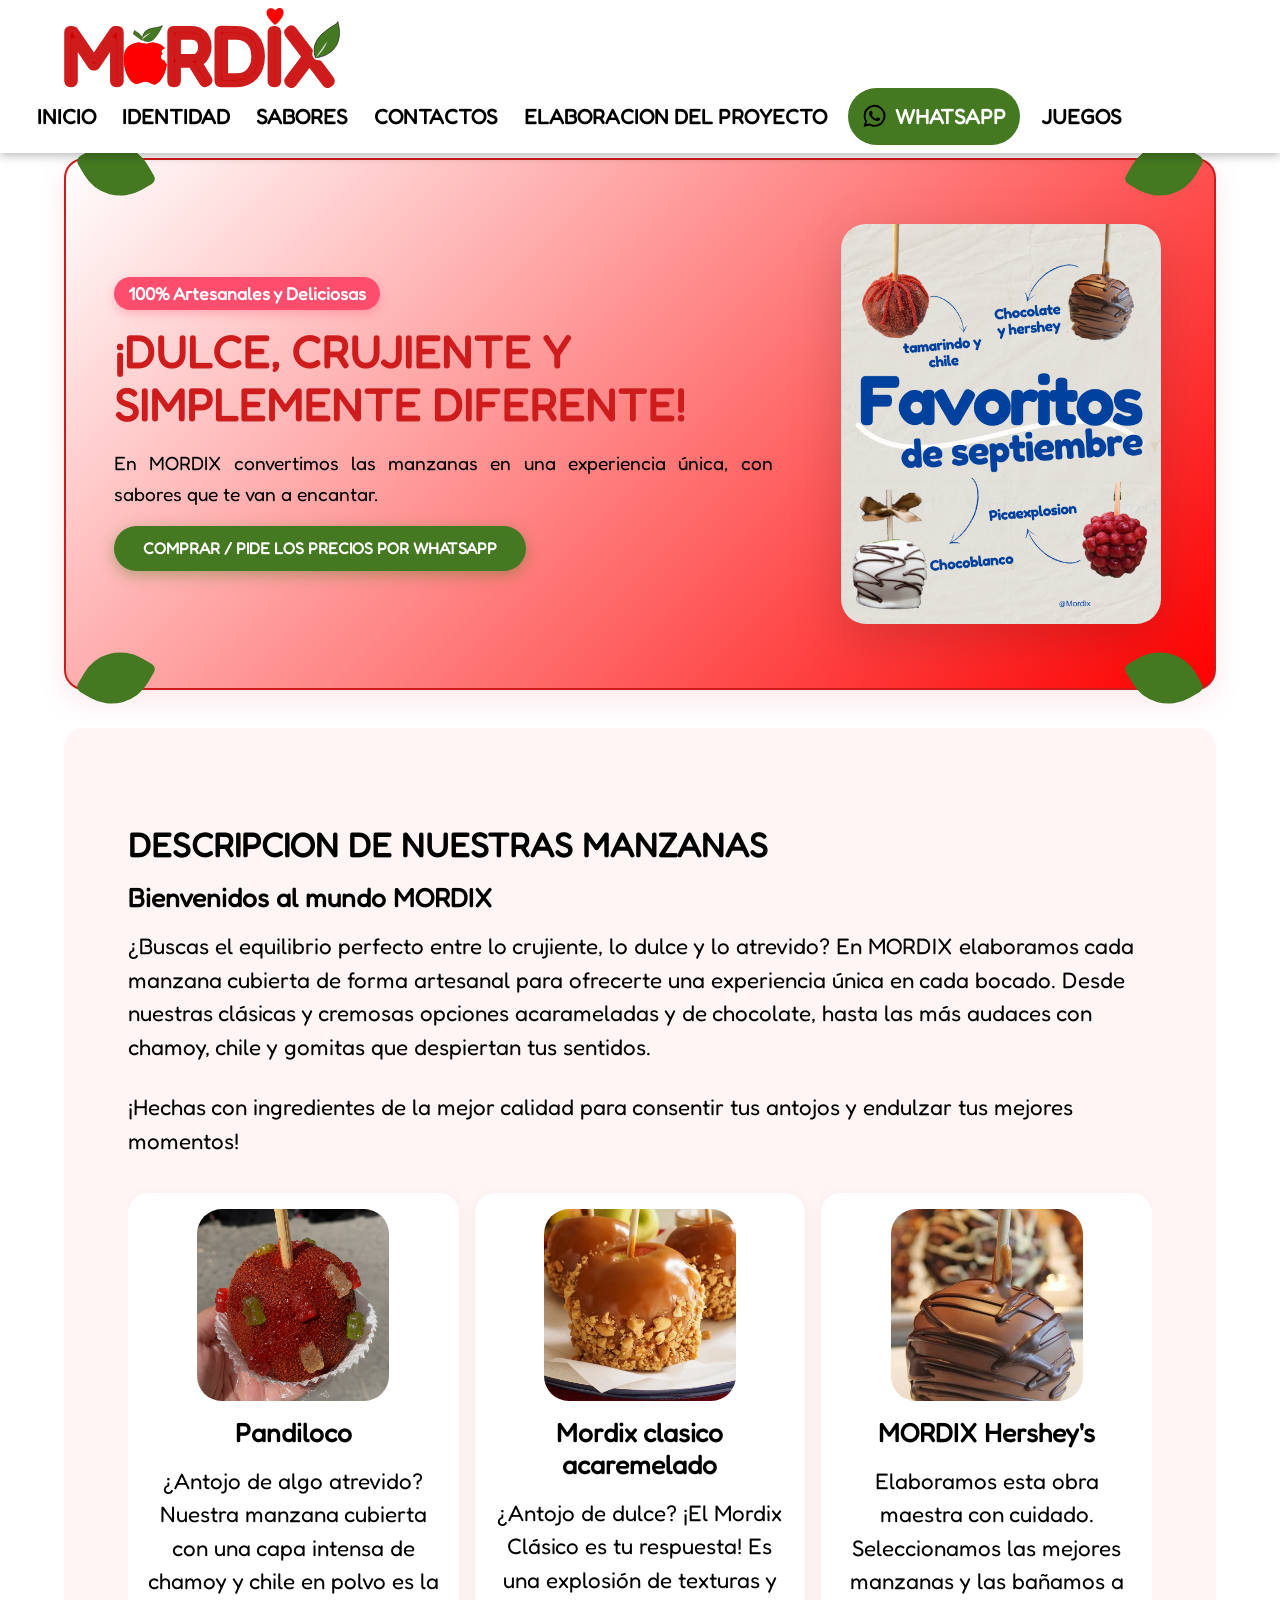
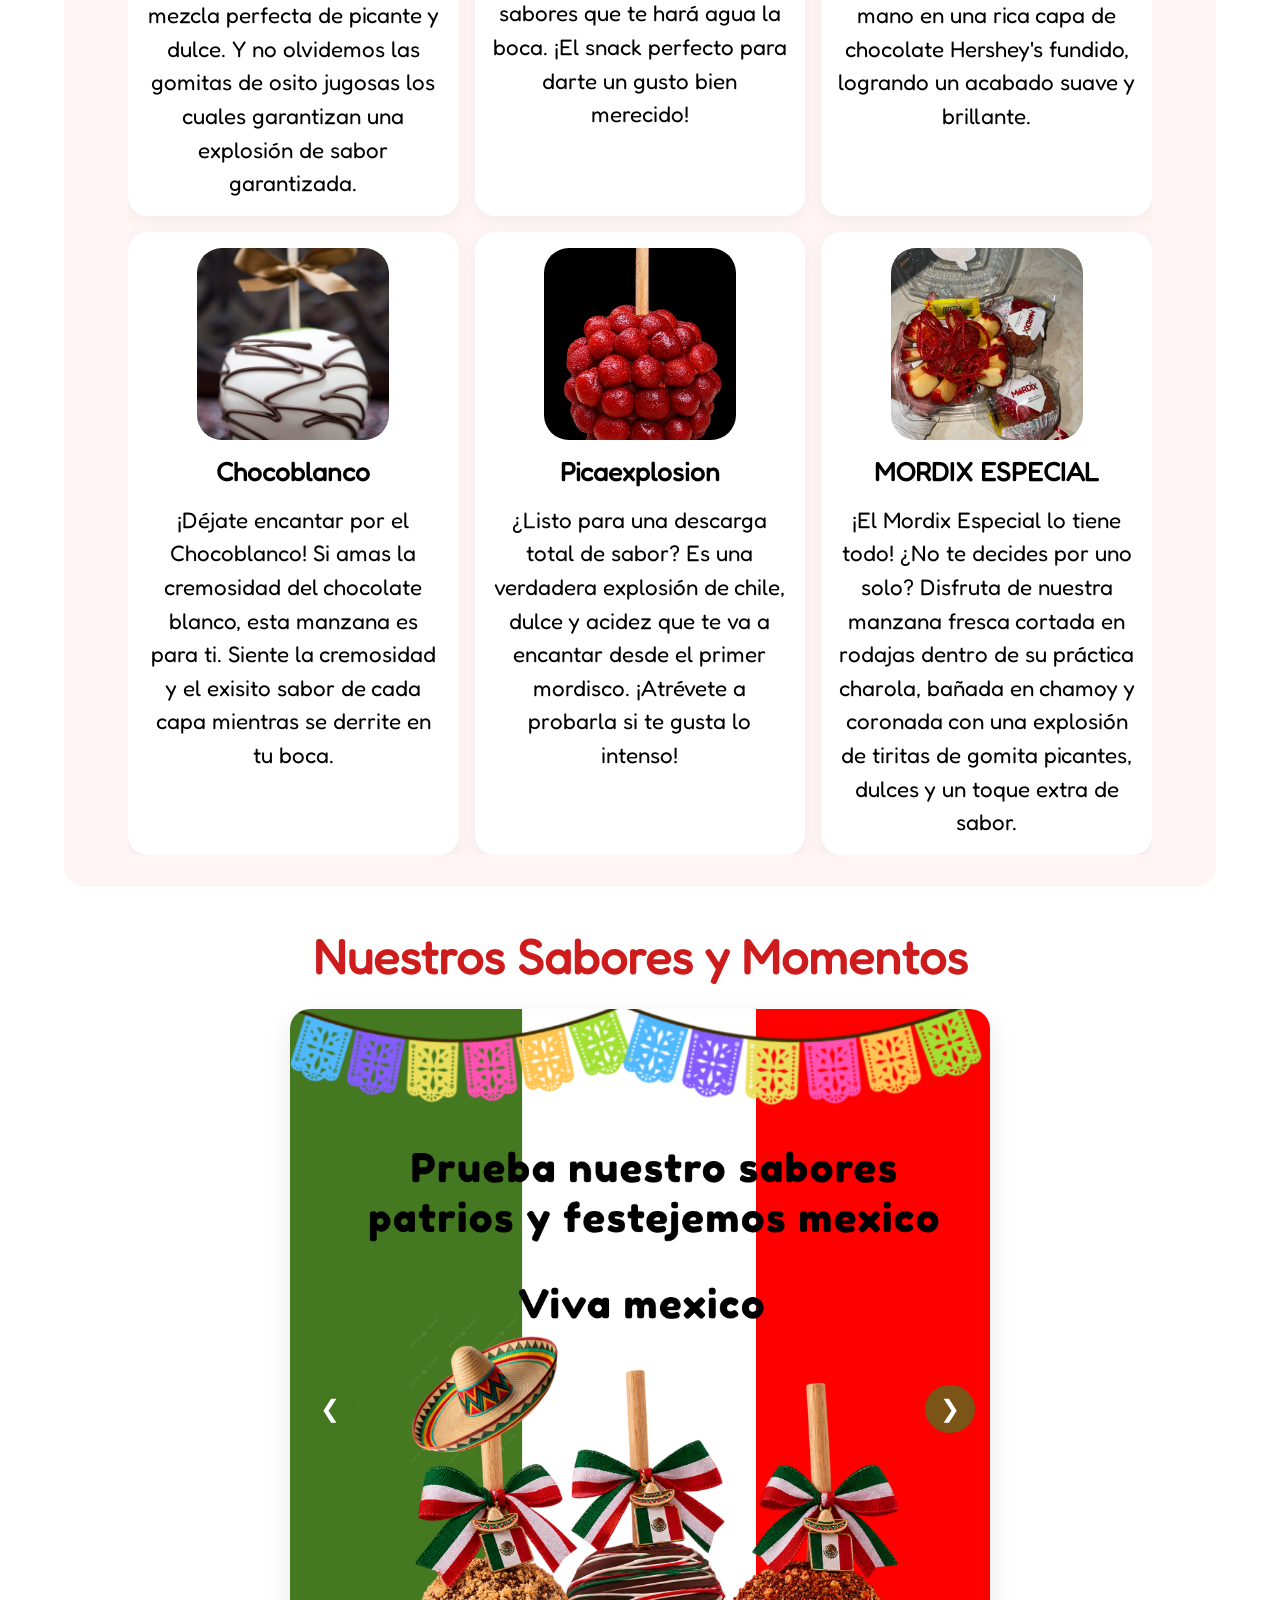
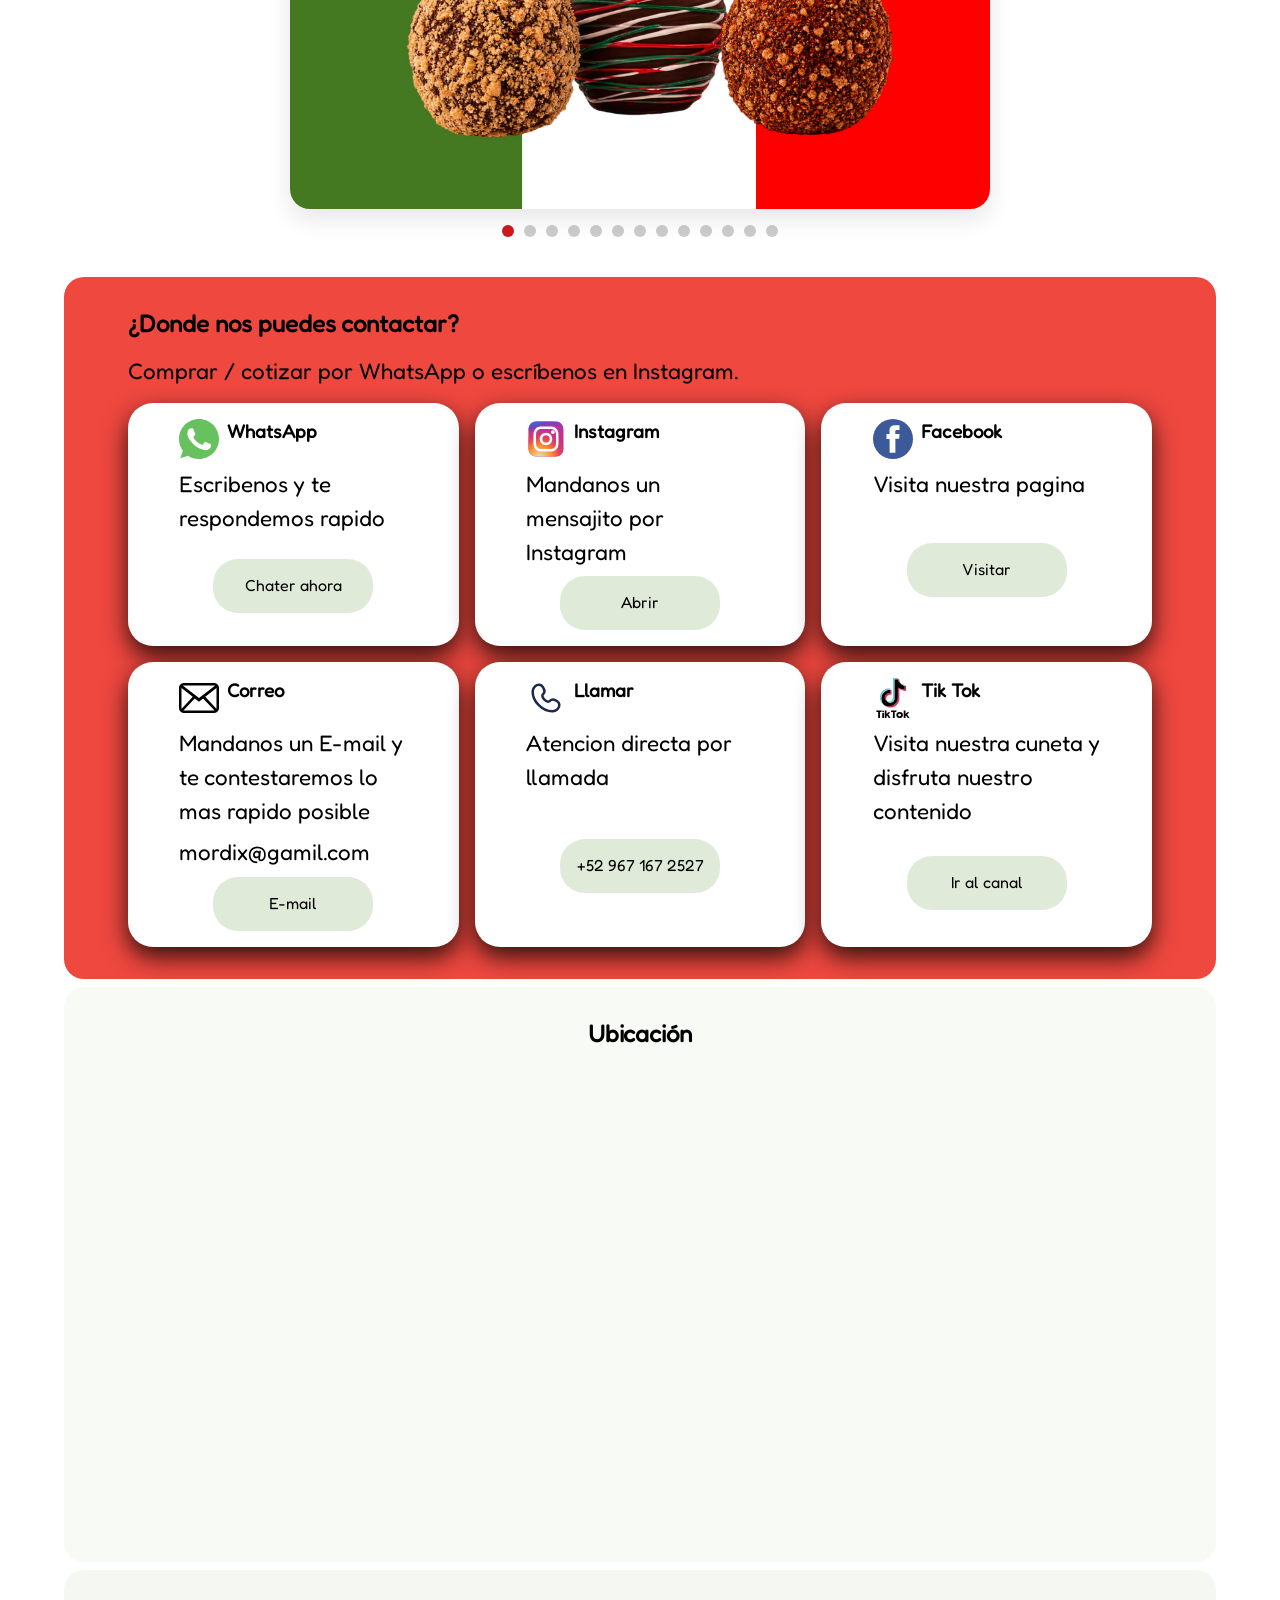
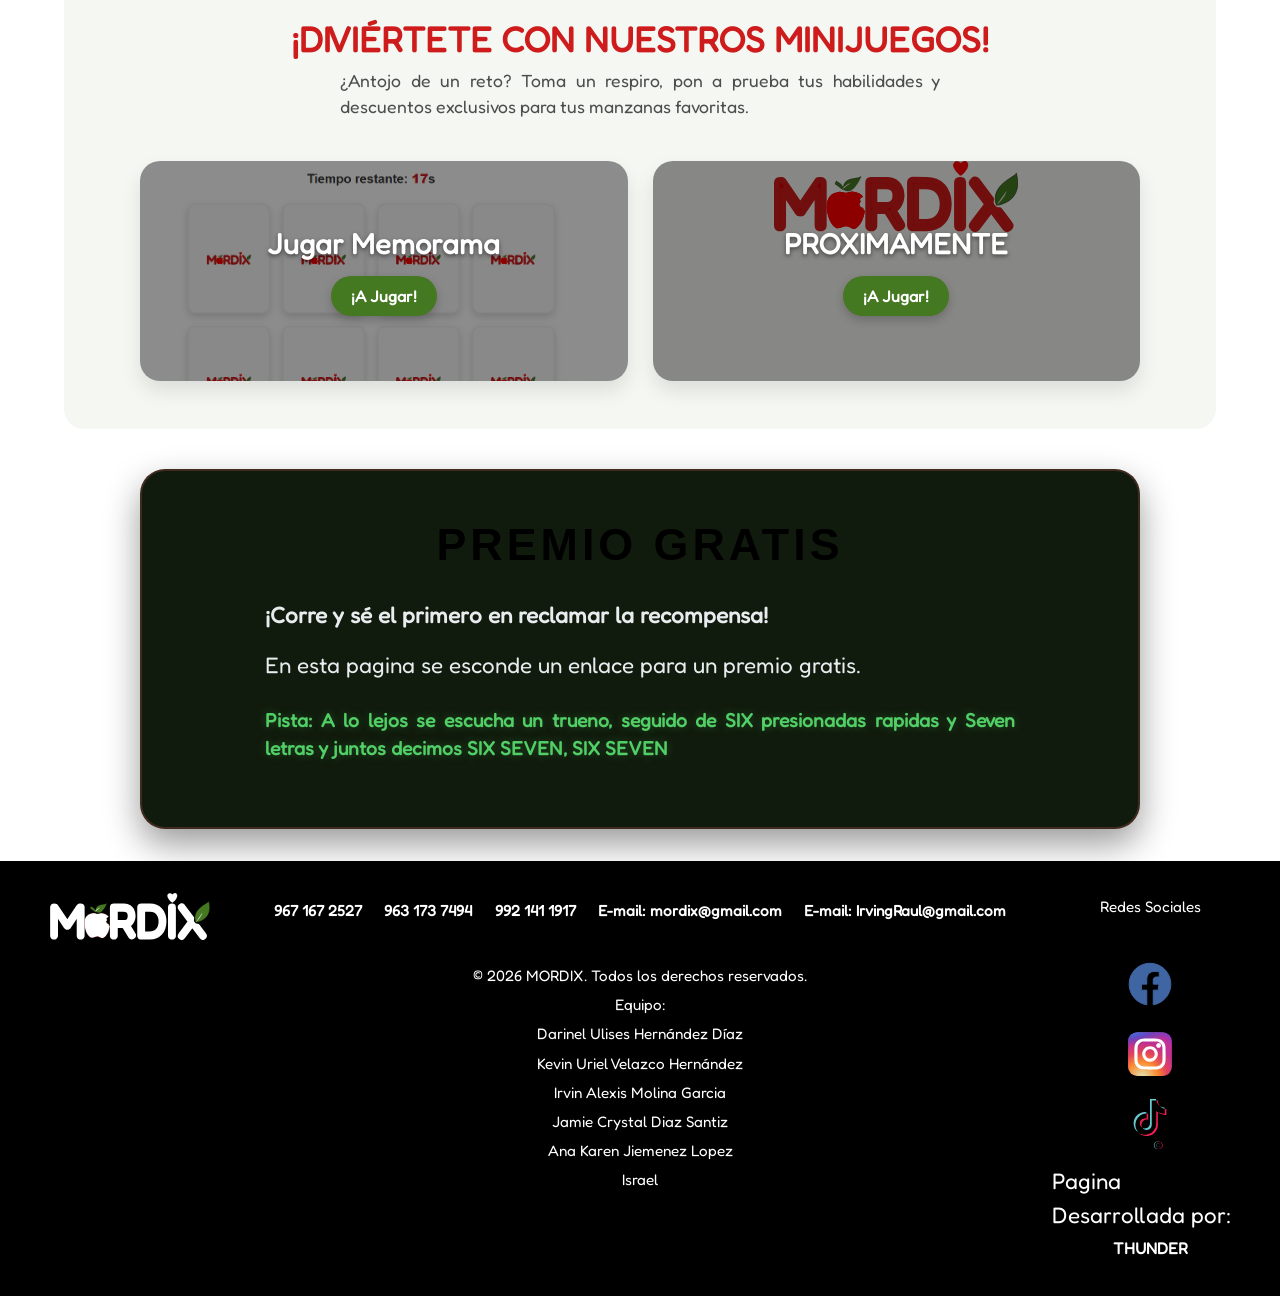
==== index.html @ 04061f9c "Update index.html" ====
<!DOCTYPE html>
<html lang="en">
<head>
    <meta charset="UTF-8">
    <meta name="viewport" content="width=device-width, initial-scale=1.0">
    <title>MORDIX</title>
     
     <link rel="icon" href="IMG/LOGO_MORDIX.ico" type="image/x-icon">
     <link rel="stylesheet" href="dragonball.css">
     <link rel="icon" type="image/png" href="IMAGENES/ICONO_PAGINA/MORDIX_icono23.png">
<body>
    
    <div class="caja">
        <header>

            <div class="logo-container">
                <img  class="logo-img" src="IMG/ICONOS/MORDIX.svg" alt="MORDIX">
            </div>

            <nav class="nav-menu">
                
                <ul>
                    <li class="barra_menu"><a href="#inicio">INICIO</a></li>
                    <li class="barra_menu"><a href="PaginasAlternas/IdentidadEmpresa/Identidad.html">IDENTIDAD</a></li>
                    <li class="barra_menu"><a href="#sabores">SABORES</a></li>
                    <li class="barra_menu"><a href="#contacto">CONTACTOS</a></li>

                    <li class="barra_menu menu-desplegable">ELABORACION DEL PROYECTO
                        <ul class="submenu">
                            <li class="submenu-li"><a href="PaginasAlternas/Manual_identidad/manual_identidad.html">Manual de identidad</a></li>
                            <li class="submenu-li"><a href="PaginasAlternas/Estrategia/Estrategia.html">Estrategia</a></li>
                            <li class="submenu-li"><a href="PaginasAlternas/Estudio_Mercado/Estudio_Mercado.html">Estudio de Mercado</a></li>
                        </ul>
                    </li>

                    <li   id="svg-whatsapp">
                        <a class ="li-whatsapp" href="https://wa.me/5219921411917?text=Hola,%20estoy%20interesado%20en%20las%20manzanitas%20cubiertas%20me%20podria%20enviar%20mas%20informacion" class="barra_menu btn-whatsapp" target="_blank">
                            <img src="IMG/ICONOS/whatsapp-svgrepo-com.svg" alt="WHATSAPP">WHATSAPP
                        </a>
                    </li>
                    <li class="barra_menu"><a href="#juegos">JUEGOS</a></li>
                </ul>
            </nav>
            <button class="btn-hamburguesa" aria-label="Abrir menú">
                <img  class ="btn-img" src="IMG/ICONOS/menu-svgrepo-com.svg" alt="MENU" class="menu-hamburguesa">
            </button>
        </header>

        <main id="inicio">
            <section  class="inicio contenido_main">
                <span class="hoja hoja-superior-izquierda"></span>
                <span class="hoja hoja-superior-derecha"></span>
                <span class="hoja hoja-inferior-izquierda"></span>
                <span class="hoja hoja-inferior-derecha"></span>
                <div class="inicio-texto">
                    <span class="badge-novedad">100% Artesanales y Deliciosas</span>
                    <h1>¡DULCE, CRUJIENTE Y SIMPLEMENTE DIFERENTE!</h1>
                    <p>En MORDIX convertimos las manzanas en una experiencia única, con sabores que te van a encantar.</p>
                    <a href="https://wa.me/529631737494?text=Hola%20he%20visto%20su%20pagina%20de%20MORDIX%20y%20quisiera%20recibir%20informacion%20sobre%20los%20precios%20de%20las%20manzanas" class="cotizar" target="_blank" rel="noopener noreferrer">COMPRAR / PIDE LOS PRECIOS POR WHATSAPP</a>
                </div>

                <div class="inicio-imagen">
                    <img src="IMAGENES/Post de Instagram Favoritos de Diseño Collage Scrapbook Minimalista Azul.png" alt="Manzana cubierta MORDIX">
                </div>
            </section>
                  
                   

            
            <section class="propuesta-valor contenido_main secciones">

                <div id ="sabores" class="descripcion-manzanas">
                    <h2>DESCRIPCION DE NUESTRAS MANZANAS</h2>
                    <h3>Bienvenidos al mundo MORDIX</h3>
                    <p class="israel">¿Buscas el equilibrio perfecto entre lo crujiente, lo dulce y lo atrevido? En MORDIX elaboramos cada manzana cubierta de forma artesanal para ofrecerte una experiencia única en cada bocado. Desde nuestras clásicas y cremosas opciones acarameladas y de chocolate, hasta las más audaces con chamoy, chile y gomitas que despiertan tus sentidos.</p><br>
                    <p class="israle">¡Hechas con ingredientes de la mejor calidad para consentir tus antojos y endulzar tus mejores momentos!</p><br>
                    <div class="caja-manzanas">
                        
                        <div class="cajas-manzanas-descricpiones">
                            <img src="IMG/Manzanas/manzana2.jpg" alt="Manzana de chamoy">
                            <h3 class="israel">Pandiloco</h3>
                            <p class="israel">¿Antojo de algo atrevido? Nuestra manzana cubierta con una capa intensa de chamoy y chile en polvo es la mezcla perfecta de picante y dulce. Y no olvidemos las gomitas de osito jugosas los cuales garantizan una explosión de sabor garantizada.</p>
                        </div>

                        <div class="cajas-manzanas-descricpiones">
                            <img src="IMAGENES/DESCRIPCION_MANZANAS/Mordix clasico acaramelado.jpeg" alt="Manzana de caramelo">
                            <h3 class="israel">Mordix clasico acaremelado</h3>
                            <p class="israel">¿Antojo de dulce? ¡El Mordix Clásico es tu respuesta! Es una explosión de texturas y sabores que te hará agua la boca. ¡El snack perfecto para darte un gusto bien merecido!</p>
                        </div>

                        <div class="cajas-manzanas-descricpiones">
                            <img src="IMAGENES/DESCRIPCION_MANZANAS/Chocolate.jpeg" alt="Manzana de chocolate">
                            <h3 class="israel">MORDIX Hershey's</h3>
                            <p class="israel">Elaboramos esta obra maestra con cuidado. Seleccionamos las mejores manzanas y las bañamos a mano en una rica capa de chocolate Hershey's fundido, logrando un acabado suave y brillante. </p>
                        </div>

                          <div class="cajas-manzanas-descricpiones">
                            <img src="IMAGENES/DESCRIPCION_MANZANAS/Cholate blanco.jpeg" alt="Manzana white">
                            <h3 class="israel">Chocoblanco</h3>
                            <p class="israel">¡Déjate encantar por el Chocoblanco! Si amas la cremosidad del chocolate blanco, esta manzana es para ti. Siente la cremosidad y el exisito sabor de cada capa mientras se derrite en tu boca.</p>
                        </div>

                          <div class="cajas-manzanas-descricpiones">
                            <img src="IMAGENES/DESCRIPCION_MANZANAS/Pica Fresa.jpeg" alt="Manzana picafresa">
                            <h3 class="israel">Picaexplosion</h3>
                            <p class="israel">¿Listo para una descarga total de sabor? Es una verdadera explosión de chile, dulce y acidez que te va a encantar desde el primer mordisco. ¡Atrévete a probarla si te gusta lo intenso!</p>
                        </div>

                          <div class="cajas-manzanas-descricpiones">
                            <img src="IMAGENES/SABORES__Y_MOMENTOS/fffff.jpeg" alt="MORDIX ESPECIAL">
                            <h3 class="israel">MORDIX ESPECIAL</h3>
                            <p class="israel">¡El Mordix Especial lo tiene todo! ¿No te decides por uno solo? Disfruta de nuestra manzana fresca cortada en rodajas dentro de su práctica charola, bañada en chamoy y coronada con una explosión de tiritas de gomita picantes, dulces y un toque extra de sabor.</p>
                        </div>

                        

                        </div>

                </div>
            </section>

          <section class="carrusel contenido_main secciones">
    <h2>Nuestros Sabores y Momentos</h2>
    <div class="carrusel-contenedor">
        <div class="carrusel-track" id="carruselTrack">

            <div class="carrusel-slide">
                <img src="IMAGENES/Beige Rojo y Blanco Artesanal Taco de Canasta Etiqueta Instagram Post.png" alt="Manzana MORDIX 1">
            </div>

            <div class="carrusel-slide">
                <img src="IMAGENES/Post de Instagram Promoción Cafetería Moderno Divertido Verde.png " alt="Manzana MORDIX 1">
            </div>

            <div class="carrusel-slide">
                <img src="IMAGENES/Blanco y Rosa.png" alt="Manzana MORDIX 1">
            </div>

            <div class="carrusel-slide">
                <img src="IMAGENES/Post de Instagram Favoritos de Diseño Collage Scrapbook Minimalista Azul.png" alt="Manzana MORDIX 1">
            </div>

            <!-- Diapositiva 1 -->
            <div class="carrusel-slide">
                <img src="IMAGENES/SABORES__Y_MOMENTOS/MORDIXuno.jpeg" alt="Manzana MORDIX 1">
            </div>
            <!-- Diapositiva 2 -->
            <div class="carrusel-slide">
                <img src="IMAGENES/SABORES__Y_MOMENTOS/CharolaMordix.jpeg" alt="Manzana de Mora">
            </div>
            <!-- Diapositiva 3 -->
            <div class="carrusel-slide">
                <img src="IMAGENES/SABORES__Y_MOMENTOS/mmmm.jpeg" alt="Manzana de Caramelo">
            </div>
            <!-- Diapositiva 4 -->
            <div class="carrusel-slide">
                <img src="IMAGENES/SABORES__Y_MOMENTOS/mordixFavorito.jpeg" alt="Manzana de Chamoy">
            </div>

            <div class="carrusel-slide">
                <img src="IMAGENES/SABORES__Y_MOMENTOS/supermordix.jpeg" alt="Manzana de Chamoy">
            </div>

            <div class="carrusel-slide">
                <img src="IMAGENES/SABORES__Y_MOMENTOS/MordixTres.jpeg" alt="Manzana de Chamoy">
            </div>

            <div class="carrusel-slide">
                <img src="IMAGENES/SABORES__Y_MOMENTOS/WhatsApp Image 2026-09-16 at 8.54.17 PM.jpeg" alt="Manzana de Chamoy">
            </div>

            <div class="carrusel-slide">
                <img src="IMAGENES/SABORES__Y_MOMENTOS/WhatsApp Image 2026-09-17 at 8.14.51 PM.jpeg" alt="Manzana de Chamoy">
            </div>

            <div class="carrusel-slide">
                <img src="IMAGENES/SABORES__Y_MOMENTOS/Post uno.jpeg" alt="Manzana de Chamoy">
            </div>
        </div>
        <!-- Botones de navegación lateral -->
        <button class="carrusel-btn prev" id="btnPrev">&#10094;</button>
        <button class="carrusel-btn next" id="btnNext">&#10095;</button>
    </div>
    <!-- Indicadores de puntos -->
    <div class="carrusel-dots" id="carruselDots"></div>
</section>


        

              <section id="contacto" class="contacto contenido_main secciones">
                <div>
                    <h2>¿Donde nos puedes contactar?</h2>
                    <p>Comprar / cotizar por WhatsApp o escríbenos en Instagram.</p>
                </div>
                <div class="redes-sociales">
                    <div class="RS ">
                        <div class="contacto-icono">
                            <img src="IMG/Redes_Sociales/whatsapp.svg" alt="WhatsApp">
                            <h3>WhatsApp</h3>
                        </div>
                        <p>Escribenos y te respondemos rapido</p>
                        <div class="btn-sociales">
                            <a href="https://wa.me/529671672527?text=Hola%20he%20visto%20su%20pagina%20de%20MORDIX%20y%20quisiera%20recibir%20informacion%20sobre%20los%20precios%20de%20las%20manzanas"  target="_blank" rel="noopener noreferrer">Chater ahora</a>
                        </div>
                    </div>

                       <div class="RS ">
                        <div class="contacto-icono">
                            <img src="IMG/Redes_Sociales/instagram-1-svgrepo-com.svg" alt="Instagram">
                            <h3>Instagram</h3>
                        </div>
                        <p>Mandanos un mensajito por Instagram</p>
                        <div class="btn-sociales">
                            <a href="https://www.instagram.com/mordixsc?utm_source=qr&stkn=MXRqdmdoNXlyNzJ1" target="_blank">Abrir</a>
                        </div>
                    </div>

                       <div class="RS ">
                        <div class="contacto-icono">
                            <img src="IMG/Redes_Sociales/facebook-3-logo-svgrepo-com.svg" alt="Facebook">
                            <h3>Facebook</h3>
                        </div>
                        <p>Visita nuestra pagina</p>
                        <div class="btn-sociales">
                            <a href="https://www.facebook.com/share/1DPNfe78uV/" target="_blank">Visitar</a>
                        </div>
                    </div>

                       <div class="RS ">
                        <div class="contacto-icono">
                            <img src="IMG/Redes_Sociales/mail-svgrepo-com.svg" alt="Correo">
                            <h3>Correo</h3>
                        </div>
                        <p>Mandanos un E-mail y te contestaremos lo mas rapido posible</p>
                        <p>mordix@gamil.com</p>
                        <div class="btn-sociales">
                            <a href="mailto:duxthunder@gmail.com" target="_blank">E-mail</a>
                        </div>
                    </div>

                       <div class="RS ">
                        <div class="contacto-icono">
                            <img src="IMG/Redes_Sociales/phone-rounded-svgrepo-com.svg" alt="Telefono">
                            <h3>Llamar</h3>
                        </div>
                        <p>Atencion directa por llamada</p>
                        <div class="btn-sociales">
                            <a href="tel:+59671672527" target="_blank">+52 967 167 2527</a>
                        </div>
                    </div>

                       <div class="RS ">
                        <div class="contacto-icono">
                            <img src="IMG/Redes_Sociales/tiktok-icon-white-1-logo-svgrepo-com.svg" alt="Tik Tok">
                            <h3>Tik Tok</h3>
                        </div>
                        <p>Visita nuestra cuneta y disfruta nuestro contenido</p>
                        <div class="btn-sociales">
                            <a href="https://www.tiktok.com/@mordix73?_r=1&_t=ZS-99otOOgaUIy" target="_blank">Ir al canal</a>
                        </div>
                    </div>

                    
            
                
             </section>

             <div class="mapa secciones">
                <h2>Ubicación</h2>
                <iframe src="https://www.google.com/maps/embed?pb=!1m18!1m12!1m3!1d3820.9143930990194!2d-92.64123362538672!3d16.731122721380093!2m3!1f0!2f0!3f0!3m2!1i1024!2i768!4f13.1!3m3!1m2!1s0x85ed453fe2ea6eeb%3A0x82d1f77c2e2fb9df!2sClemente%20Robles%2014%2C%20Sta%20Lucia%2C%2029250%20San%20Crist%C3%B3bal%20de%20las%20Casas%2C%20Chis.!5e0!3m2!1ses!2smx!4v1789694218337!5m2!1ses!2smx" width="600" height="450" style="border:0;" allowfullscreen="" loading="lazy" referrerpolicy="strict-origin-when-cross-origin"></iframe>
                </div>


              <section id="juegos" class="juegos contenido_main secciones">
                <h2>¡DIVIÉRTETE CON NUESTROS MINIJUEGOS!</h2>
                <p class="juegos-subtitulo">¿Antojo de un reto? Toma un respiro, pon a prueba tus habilidades y descuentos exclusivos para tus manzanas favoritas.</p>
                    
                    <div class="juegos-grid">
                        <!-- Tarjeta Minijuego 1 -->
                        <a href="PaginasAlternas/MEMORAMA/memorama.html" class="juego-card card1">
                            <div class="juego-overlay"></div>
                            <div class="juego-contenido">
                                <h3>Jugar Memorama</h3>
                                <span class="juego-btn">¡A Jugar!</span>
                            </div>
                        </a>

                        <!-- Tarjeta Minijuego 2 -->
                          <a href="PaginasAlternas/JUEGO2/juego2.html" class="juego-card card2">
                            <div class="juego-overlay"></div>
                            <div class="juego-contenido">
                                <h3>PROXIMAMENTE</h3>
                                <span class="juego-btn">¡A Jugar!</span>
                            </div>
                        </a>
                       


                        

                        
                    </div>
                </section>

             <section class="contenido_main secciones seccion-evento">
    
                    <h2 class="neon-titulo">PREMIO GRATIS</h2>
        
                    <div class="instrucciones-evento">
                        <p><strong>¡Corre y sé el primero en reclamar la recompensa!</strong></p>
                        <p>En esta pagina se esconde un enlace para un premio gratis.</p>
                        <p class="pista-resaltada"><strong>Pista:</strong> A lo lejos se escucha un trueno, seguido de SIX presionadas rapidas y Seven letras y juntos decimos SIX SEVEN, SIX SEVEN</p>
                    </div>
                </section>


        </main>
        
        <footer>
            <div class="footer_logo">
            <img id="logo_pie" src="IMG/ICONOS/LOGO_MORDIX_negro.svg" alt="">
            </div>
            <div class="contacto-telefonos">
                <ul>
                    <li class="txt_footer">967 167 2527</li>
                    <li class="txt_footer">963 173 7494</li>
                    <li class="txt_footer">992 141 1917</li>
                    <li class="txt_footer">E-mail: mordix@gmail.com</li>
                    <li class="txt_footer">E-mail: IrvingRaul@gmail.com</li>
                </ul>
                <br>
                 <p class="txt_footer">© 2026 MORDIX. Todos los derechos reservados.</p>
                    <p class="txt_footer">Equipo:</p>
                    <p class="txt_footer">Darinel Ulises Hernández Díaz</p>
                    <p class="txt_footer">Kevin Uriel Velazco Hernández</p>
                    <p class="txt_footer">Irvin Alexis Molina Garcia</p>
                    <p class="txt_footer">Jamie Crystal Diaz Santiz</p>
                    <p class="txt_footer">Ana Karen Jiemenez Lopez</p>
                    <p class="txt_footer">Israel</p>
                    

                
            </div>

            <div class="footer-sociales">
                <p class="txt_footer">Redes Sociales</p><br>
                <a href="https://www.facebook.com/share/1DPNfe78uV/" target="_blank"><img class="sociales-footer" src="IMG/ICONOS/facebook-svgrepo-com.svg" alt="Facebbok"></a>
                <a href="https://www.instagram.com/mordixsc?utm_source=qr&stkn=MXRqdmdoNXlyNzJ1" target="_blank"><img class="sociales-footer" src="IMG/ICONOS/instagram-1-svgrepo-com.svg" alt="Facebbok"></a>
                <a href="https://www.tiktok.com/@mordix73?_r=1&_t=ZS-99otOOgaUIy" target="_blank"><img class="sociales-footer" src="IMG/ICONOS/tiktok-icon-white-1-logo-svgrepo-com.svg" alt="Facebbok"></a>
                <p>Pagina Desarrollada por: </p>
                <span class="maestro-thunder" id="trigger-secreto">
                    <a href="#" id="link-secreto">THUNDER</a>
                </span>
            </div>
           
        </footer>



    </div>
    <script src="estilos.js"></script>
    <script src="pascua.js"></script>
</body>
</html>
---- dragonball.css ----
/* =========================================================
   MORDIX - HOJA DE ESTILOS PRINCIPAL
   ========================================================= */


/* =========================================================
   VARIABLES GENERALES
   ========================================================= */

:root {

    /* =====================================================
       COLORES PRINCIPALES DE MORDIX
       ===================================================== */

    --color-negro: #000000;
    --color-blanco: #ffffff;

    --color-rojo: #ff0000;
    --color-rojo-mordix: #CE1B1B;
    --color-rojo-oscuro: #a91515;
    --color-rojo-hover: #8f1111;

    --color-verde: #447821;
    --color-verde-oscuro: #315b19;
    --color-verde-profundo: #243f16;
    --color-verde-claro: #dfead8;

    --color-azul-oscuro: #083838;
    --color-azul: #092994;
    --color-azul-gris: #577979;
    --color-azul-claro: #84C1D9;


    /* =====================================================
       COLORES SECUNDARIOS
       ===================================================== */

    --color-crema: #fffdfa;
    --color-crema-oscuro: #f4ede2;

    --color-rosa-claro: #fcd5d5;
    --color-rosa-muy-claro: #fff5f5;

    --color-gris: #4d4d4d;
    --color-gris-claro: #cccccc;
    --color-gris-evento: #e9ecef;

    --color-fondo-evento: #111b0d;

    --color-badge: #ff4d6d;


    /* =====================================================
       COLORES PARA EL EFECTO THUNDER
       ===================================================== */

    --color-verde-neon: #51cf66;
    --color-verde-neon-2: #37b24d;
    --color-verde-neon-3: #2b8a3e;

    --color-verde-neon-4: #69db7c;
    --color-verde-neon-5: #40c057;
    --color-verde-neon-6: #2f9e44;

    --color-rosa-neon: #ff8787;
    --color-rojo-neon: #fa5252;
    --color-rojo-neon-2: #e03131;


    /* =====================================================
       FONDOS DE LAS SECCIONES
       ===================================================== */

    --fondo-principal: #ffffff;

    --fondo-productos: #f5f8f1;

    --fondo-identidad: #ffffff;

    --fondo-propuesta: #fff5f5;

    --fondo-nosotros: #f1f6ed;

    --fondo-contacto: #ef483f;

    --fondo-mapa: #f8faf6;

    --fondo-juegos: #f5f7f3;

    --fondo-footer: #000000;

    --fondo-evento: #111b0d;


    /* =====================================================
       FONDOS DE TARJETAS
       ===================================================== */

    --fondo-card: #ffffff;

    --fondo-card-verde: #eaf2e5;

    --fondo-card-rojo: #fff0f0;

    --fondo-valor: #f9e2e2;


    /* =====================================================
       COLORES DE TEXTO
       ===================================================== */

    --texto-principal: #000000;

    --texto-blanco: #ffffff;

    --texto-rojo: #CE1B1B;

    --texto-verde: #315b19;

    --texto-gris: #4d4d4d;

    --texto-evento: #e9ecef;


    /* =====================================================
       TRANSPARENCIAS
       ===================================================== */

    --negro-05: rgba(0, 0, 0, 0.05);
    --negro-10: rgba(0, 0, 0, 0.10);
    --negro-15: rgba(0, 0, 0, 0.15);
    --negro-20: rgba(0, 0, 0, 0.20);
    --negro-30: rgba(0, 0, 0, 0.30);
    --negro-40: rgba(0, 0, 0, 0.40);
    --negro-45: rgba(0, 0, 0, 0.45);
    --negro-50: rgba(0, 0, 0, 0.50);
    --negro-80: rgba(0, 0, 0, 0.80);

    --verde-30: rgba(68, 120, 33, 0.30);
    --verde-40: rgba(68, 120, 33, 0.40);
    --verde-70: rgba(68, 120, 33, 0.70);

    --rojo-20: rgba(206, 27, 27, 0.20);
    --rojo-25: rgba(206, 27, 27, 0.25);

    --rosa-neon-20: rgba(255, 107, 107, 0.20);

    --verde-neon-30: rgba(81, 207, 102, 0.30);


    /* =====================================================
       TAMAÑOS DE TEXTO
       ===================================================== */

    --font-base: 1rem;

    /* Texto general */
    --font-p: 1.4rem;

    /* Texto grande */
    --font-p-grande: 1.2rem;

    /* Elementos del menú */
    --font-li: 1.3rem;

    /* Títulos */
    --font-h1: 2.8rem;
    --font-h2: 2rem;
    --font-h3: 1.5rem;

    /* Textos secundarios */
    --font-subtitulo: 1.1rem;
    --font-pequena: 0.95rem;

    /* Botones */
    --font-badge: 1.1rem;
    --font-boton: 1rem;


    /* =====================================================
       TAMAÑOS RESPONSIVOS
       ===================================================== */

    --font-h1-tablet: 2.3rem;
    --font-h1-mobile: 1.9rem;

    --font-h2-tablet: 2.4rem;
    --font-h2-mobile: 2rem;

    --font-p-mobile: 1rem;


    /* =====================================================
       SEPARACIÓN DE TÍTULOS
       ===================================================== */

    --separacion-titulo: 1rem;


    /* =====================================================
       ESPACIADOS
       ===================================================== */

    --espacio-xs: 0.5rem;
    --espacio-sm: 1rem;
    --espacio-md: 1.5rem;
    --espacio-lg: 2rem;
    --espacio-xl: 3rem;
    --espacio-xxl: 4rem;


    /* =====================================================
       BORDES
       ===================================================== */

    --radio-sm: 10px;
    --radio-md: 20px;
    --radio-lg: 25px;
    --radio-redondo: 50px;


    /* =====================================================
       SOMBRAS
       ===================================================== */

    --sombra-header:
        0 2px 10px var(--negro-30);

    --sombra-suave:
        0 4px 15px var(--negro-05);

    --sombra-card:
        0 10px 25px var(--negro-10);

    --sombra-grande:
        0 10px 30px rgba(220, 20, 60, 0.10);

    --sombra-juego:
        0 10px 20px var(--negro-10);

    --sombra-juego-hover:
        0 15px 30px var(--rojo-25);

    --sombra-evento:
        0 15px 35px var(--negro-40);


    /* =====================================================
       TRANSICIONES
       ===================================================== */

    --transicion-rapida: 0.3s ease;

    --transicion-media: 0.5s ease-in-out;


    /* =====================================================
       DIMENSIONES
       ===================================================== */

    --logo-desktop: 80px;

    --logo-mobile: 60px;

    --ancho-contenido: 90%;

    --ancho-evento: 80%;

    --ancho-maximo-evento: 1000px;
}


/* =========================================================
   CONFIGURACIÓN GENERAL
   ========================================================= */

* {
    padding: 0;
    margin: 0;
    box-sizing: border-box;
}


@font-face {

    font-family: 'MiTipografiaFREDOKA';

    src:
        url('FONTS/Fredoka-VariableFont_wdth\,wght.ttf')
        format('truetype');

    font-weight: normal;

    font-style: normal;
}


html,
body {
    width: 100%;
    overflow-x: hidden;
}


body {

    font-family:
        "MiTipografiaFREDOKA",
        sans-serif;

    font-size: var(--font-base);

    color: var(--texto-principal);
}


/* =========================================================
   TÍTULOS
   ========================================================= */

h1,
h2,
h3 {

    margin-top: 0;

    margin-bottom:
        var(--separacion-titulo);
}


/* =========================================================
   PÁRRAFOS
   ========================================================= */

p {

    font-size:
        var(--font-p);

    line-height: 1.5;

    
}


/* =========================================================
   LISTAS
   ========================================================= */

ul {

    display: flex;

    gap: var(--espacio-sm);

    list-style: none;
}


li {

    font-size:
        var(--font-li);

    font-weight: bold;

    cursor: pointer;

    transition:
        color var(--transicion-rapida);
}


li a {

    color:
        var(--color-negro);

    text-decoration: none;
}


li a:hover,
.menu-desplegable:hover {

    color:
        var(--color-rojo-mordix);
}


/* =========================================================
   ESTRUCTURA PRINCIPAL
   ========================================================= */

.caja {

    min-height: 100vh;

    width: 100%;

    display: grid;

    grid-template-columns: 1fr;

    grid-template-rows:
        auto
        1fr
        auto;

    grid-template-areas:
        "nav"
        "main"
        "footer";
}


.secciones {

    padding:
        var(--espacio-lg) 5%;

    margin:
        0 5%;

    border-radius:
        var(--radio-md);
}


/* =========================================================
   HEADER
   ========================================================= */

header {

    background-color:
        var(--color-blanco);

    color:
        var(--color-negro);

    grid-area: nav;

    padding:
        var(--espacio-xs)
        var(--espacio-lg);

    display: flex;

    justify-content:
        space-between;

    flex-wrap: wrap;

    align-items: center;

    position: fixed;

    top: 0;

    left: 0;

    width: 100%;

    z-index: 1000;

    box-shadow:
        var(--sombra-header);
}


.logo-container {

    margin-left:
        var(--espacio-lg);

    display: flex;

    align-items: center;

    gap: 0.8rem;
}


.logo-img {

    height:
        var(--logo-desktop);

    width: auto;

    object-fit: contain;
}


.barra_menu {

    padding:
        var(--espacio-sm)
        5px;
}


.menu-hamburguesa,
.btn-hamburguesa,
.btn-img {

    display: none;

    background: none;

    border: none;

    cursor: pointer;
}


/* =========================================================
   MENÚ DESPLEGABLE
   ========================================================= */

.menu-desplegable {

    position: relative;

    cursor: pointer;
}


.submenu {

    display: none;

    position: absolute;

    top: 100%;

    left: 0;

    background-color:
        rgba(26, 26, 26, 0.90);

    backdrop-filter:
        blur(12px);

    -webkit-backdrop-filter:
        blur(12px);

    flex-direction: column;

    gap:
        var(--espacio-xs);

    padding:
        var(--espacio-sm);

    min-width: 160px;

    box-shadow:
        0 4px 6px var(--negro-30);

    z-index: 100;
}


.submenu li a {

    font-size: 1.1rem;

    color:
        var(--color-blanco);
}


.submenu li a:hover {

    color:
        var(--color-rojo-mordix);
}


.menu-desplegable.abierto .submenu {

    display: flex;
}


/* =========================================================
   WHATSAPP
   ========================================================= */

#svg-whatsapp {

    display: flex;

    text-align: center;

    background-color:
        var(--color-verde);

    border-radius:
        var(--radio-redondo);
}


#svg-whatsapp > a {

    padding:
        6px 14px;

    color:
        var(--color-blanco);

    display: flex;

    align-items: center;

    gap:
        var(--espacio-xs);
}


#svg-whatsapp > a:hover {

    color:
        var(--color-rojo);
}


#svg-whatsapp img {

    width: 25px;

    height: 25px;

    object-fit: contain;
}


/* =========================================================
   MAIN
   ========================================================= */

main {

    display: flex;

    flex-direction: column;

    gap:
        var(--espacio-xs);

    background-color:
        var(--fondo-principal);

    grid-area: main;

    width: 100%;

    margin-top: 8rem;
}


/* =========================================================
   INICIO
   ========================================================= */

.inicio {

    position: relative;

    /* Se conserva el diseño original */

    background:
        linear-gradient(
            135deg,
            #ffffff 0%,
            #FF0000 100%
        );

    border-radius:
        var(--radio-md);

    padding:
        var(--espacio-xxl)
        var(--espacio-xl);

    margin:
        30px auto;

    max-width:
        var(--ancho-contenido);

    display: flex;

    align-items: center;

    justify-content:
        space-between;

    gap:
        var(--espacio-xxl);

    overflow: visible;

    box-shadow:
        var(--sombra-grande);

    border:
        2px solid
        var(--color-rojo-mordix);
}


.hoja {

    position: absolute;

    width: 60px;

    height: 60px;

    background-color:
        var(--color-verde);

    z-index: 5;
}


.hoja-superior-izquierda {

    top: -20px;

    left: 20px;

    border-radius:
        10% 70% 10% 70%;

    transform:
        rotate(-30deg);
}


.hoja-superior-derecha {

    top: -20px;

    right: 20px;

    border-radius:
        70% 10% 70% 10%;

    transform:
        rotate(30deg);
}


.hoja-inferior-izquierda {

    bottom: -20px;

    left: 20px;

    border-radius:
        70% 10% 70% 10%;

    transform:
        rotate(210deg);
}


.hoja-inferior-derecha {

    bottom: -20px;

    right: 20px;

    border-radius:
        10% 70% 10% 70%;

    transform:
        rotate(150deg);
}


.badge-novedad {

    display: inline-block;

    background-color:
        var(--color-badge);

    color:
        var(--color-blanco);

    padding:
        6px 14px;

    border-radius:
        var(--radio-redondo);

    font-size:
        var(--font-badge);

    font-weight: 700;

    margin-bottom: 15px;

    box-shadow:
        0 4px 10px
        rgba(255, 77, 109, 0.30);
}


.inicio-texto {

    flex: 2;

    text-align: left;
}


.inicio h1 {

    font-size:
        var(--font-h1);

    color:
        var(--color-rojo-mordix);

    margin-bottom:
        var(--separacion-titulo);

    font-weight: 800;

    line-height: 1.2;
}


.inicio p {

    font-size:
        var(--font-p-grande);

    color:
        var(--color-negro);

    line-height: 1.6;

    font-weight: 500;

    text-align: justify;
}


.inicio-imagen {

    flex: 1;

    display: flex;

    justify-content: center;

    align-items: center;

    position: relative;

    z-index: 2;
}


.inicio-imagen img {

    border-radius:
        var(--radio-lg);

    max-width: 100%;

    width: 320px;

    height: auto;

    object-fit: cover;

    filter:
        drop-shadow(
            0 15px 25px
            var(--negro-15)
        );

    transition:
        transform var(--transicion-rapida);
}


.inicio-imagen img:hover {

    transform:
        scale(1.3)
        rotate(3deg);
}


/* =========================================================
   BOTÓN COTIZAR
   ========================================================= */

a.cotizar {

    display: inline-block;

    background-color:
        var(--color-verde);

    color:
        var(--color-blanco);

    font-size:
        var(--font-boton);

    font-weight: bold;

    text-decoration: none;

    padding:
        0.8rem 1.8rem;

    border-radius:
        var(--radio-redondo);

    cursor: pointer;

    box-shadow:
        0 4px 15px
        var(--verde-40);

    transition:
        all var(--transicion-rapida);

    margin-top:
        var(--espacio-sm);

    text-align: center;
}


a.cotizar:hover {

    background-color:
        var(--color-verde-oscuro);

    transform:
        translateY(-5px);
}


/* =========================================================
   PRODUCTOS
   ========================================================= */

.productos {

    display: flex;

    flex-direction: column;

    background:
        var(--fondo-productos);
}


.productos h3 {

    padding: 10px;

    text-align: center;
}


/* =========================================================
   IDENTIDAD DE MARCA
   ========================================================= */

.identidad-marca {

    display: flex;

    justify-content:
        space-between;

    flex-wrap: wrap;

    gap:
        var(--espacio-sm);

    margin-top:
        var(--espacio-sm);

    background-color:
        var(--fondo-identidad);
}


.marca-elementos {

    background-color:
        var(--fondo-card);

    padding:
        var(--espacio-sm);

    border-radius:
        var(--radio-md);

    box-shadow:
        var(--sombra-card);

    flex:
        1 1 20px;

    min-width: 250px;
}



.marca-elementos.valores {

    flex:
        1.5 1 300px;
}


.valores-lista {

    display: flex;

    flex-direction: column;

    align-items: center;

    gap:
        var(--espacio-xs);

    padding:
        10px 0;
}


.valor-li {

    background-color:
        var(--fondo-valor);

    padding:
        var(--espacio-sm) 5%;

    border-radius:
        var(--radio-lg);
}


/* =========================================================
   PROPUESTA DE VALOR
   ========================================================= */

.propuesta-valor {

    font-size:
        var(--font-p);

    background-color:
        var(--fondo-propuesta);

    display: flex;

    flex-direction: column;

    gap:
        var(--espacio-sm);
}


.propuestas {

    display: flex;

    background-color:
        var(--fondo-card);

    flex-direction: column;

    border-radius:
        var(--radio-md);

    padding:
        var(--espacio-sm) 5%;
}


.propuestas p {

    text-align: justify;
}


/* =========================================================
   DESCRIPCIÓN DE LAS MANZANAS
   ========================================================= */

 .descripcion-manzanas {
    margin-top: var(--espacio-xxl);
    display: flex;
    flex-direction: column;
    width: 100%;
    max-width: 100%;
    overflow: hidden;
}

.caja-manzanas {
    display: grid;
    grid-template-columns: repeat(3, minmax(0, 1fr));
    gap: var(--espacio-sm);
    margin-top: var(--espacio-xs);
    width: 100%;
    max-width: 100%;
}

.cajas-manzanas-descricpiones {
    background-color: var(--fondo-card);
    padding: var(--espacio-sm);
    border-radius: var(--radio-md);
    width: 100%;
    min-width: 0;
    max-width: 100%;
    display: flex;
    flex-direction: column;
    align-items: center;
    text-align: center;
    box-shadow: 0 4px 15px var(--negro-05);
}

.cajas-manzanas-descricpiones img {
    width: 12rem;
    height: 12rem;
    max-width: 100%;
    object-fit: cover;
    border-radius: var(--radio-lg);
    margin-bottom: 15px;
}

.cajas-manzanas-descricpiones h3 {
    max-width: 100%;
    overflow-wrap: break-word;
    word-break: normal;
}

.cajas-manzanas-descricpiones p {
    width: 100%;
    max-width: 100%;
    /*text-align: justify;*/
    font-size: var(--font-p);
    line-height: 1.5;
    /*overflow-wrap: anywhere;*/
}

/* =========================================================
   CARRUSEL
   ========================================================= */

.carrusel {

    background-color:
        var(--color-blanco);

    text-align: center;

    display: flex;

    flex-direction: column;

    align-items: center;
}


.carrusel h2 {

    color:
        var(--color-rojo-mordix);

    margin-bottom:
        var(--espacio-md);

    font-size: 3rem;
}


.carrusel-contenedor {

    position: relative;

    width: 100%;

    max-width: 700px;

    height: 100%;

    max-height: 800px;

    overflow: hidden;

    border-radius:
        var(--radio-md);

    box-shadow:
        var(--sombra-card);

    background-color:
        var(--color-blanco);
}


.carrusel-track {

    display: flex;

    width: 100%;

    height: 100%;

    transition:
        transform var(--transicion-media);
}


.carrusel-slide {

    min-width: 100%;

    height: 100%;

    display: flex;

    justify-content: center;

    align-items: center;
}


.carrusel-slide img {

    width: 100%;

    height: 100%;

    object-fit: cover;
}


.carrusel-btn {

    position: absolute;

    top: 50%;

    transform:
        translateY(-50%);

    background-color:
        var(--verde-70);

    color:
        var(--color-blanco);

    border: none;

    font-size: 1.5rem;

    padding:
        10px 15px;

    cursor: pointer;

    border-radius: 50%;

    transition:
        background-color var(--transicion-rapida);

    z-index: 10;
}


.carrusel-btn:hover {

    background-color:
        var(--color-verde);
}


.carrusel-btn.prev {

    left: 15px;
}


.carrusel-btn.next {

    right: 15px;
}


.carrusel-dots {

    display: flex;

    justify-content: center;

    gap: 10px;

    margin-top:
        var(--espacio-sm);
}


.dot {

    width: 12px;

    height: 12px;

    background-color:
        var(--color-gris-claro);

    border-radius: 50%;

    cursor: pointer;

    transition:
        background-color var(--transicion-rapida);
}


.dot.active {

    background-color:
        var(--color-rojo-mordix);
}


/* =========================================================
   NOSOTROS
   ========================================================= */

.nosotros {

    text-align: center;

    background-color:
        var(--fondo-nosotros);
}


.info-somos {

    padding:
        var(--espacio-sm);

    background-color:
        var(--color-blanco);

    border-radius:
        var(--radio-lg);

    text-align: justify;
}


/* =========================================================
   CONTACTO
   ========================================================= */

.contacto {

    background-color:
        var(--fondo-contacto);

    display: flex;

    flex-direction: column;

    gap:
        var(--espacio-sm);
}


.redes-sociales {

    display: flex;

    flex-wrap: wrap;

    gap:
        var(--espacio-sm);
}


.RS {

    flex: 1;

    display: flex;

    flex-wrap: wrap;

    flex-direction: column;

    gap:
        var(--espacio-xs);

    background-color:
        var(--color-blanco);

    padding:
        var(--espacio-sm) 5%;

    border-radius:
        var(--radio-lg);

    box-shadow:
        0 10px 25px
        var(--negro-80);

    transition:
        transform var(--transicion-rapida);
}


.RS:hover {

    transform:
        translateY(-8px)
        scale(1.03);
}


.RS img {

    width: 40px;
}


.contacto-icono {

    display: flex;

    align-items: center;

    gap:
        var(--espacio-xs);
}


.btn-sociales {

    display: flex;

    justify-content: center;

    align-items: center;

    background-color:
        var(--color-verde-claro);

    padding:
        var(--espacio-sm)
        0.3rem;

    border-radius:
        var(--radio-lg);

    width: 10rem;

    margin: auto;
}


.btn-sociales a {

    text-decoration: none;

    color: inherit;

    border-bottom:
        2px solid transparent;
}


.btn-sociales:hover {

    background-color:
        var(--color-verde);

    color:
        var(--color-blanco);

    font-weight: bolder;

    cursor: pointer;
}


/* =========================================================
   MAPA
   ========================================================= */

.mapa {

    background-color:
        var(--fondo-mapa);

    display: flex;

    flex-direction: column;

    gap:
        var(--espacio-sm);

    align-items: center;
}


iframe {

    width: 100%;

    border-radius:
        var(--radio-lg);
}


/* =========================================================
   JUEGOS
   ========================================================= */

.juegos {

    background-color:
        var(--fondo-juegos);

    text-align: center;

    padding:
        var(--espacio-xl)
        var(--espacio-sm);
}


.juegos h2 {

    color:
        var(--color-rojo-mordix);

    font-size: 2.2rem;

    margin-bottom:
        var(--espacio-xs);
}


.juegos-subtitulo {

    color:
        var(--texto-gris);

    font-size:
        var(--font-subtitulo);

    max-width: 600px;

    margin:
        0 auto 2.5rem auto;

    line-height: 1.5;

    text-align: justify;
}


.juegos-grid {

    display: grid;

    grid-template-columns:
        repeat(
            auto-fit,
            minmax(100px, 1fr)
        );

    gap: 25px;

    max-width: 1000px;

    margin: 0 auto;
}


.juego-card {

    position: relative;

    height: 220px;

    border-radius:
        var(--radio-md);

    overflow: hidden;

    text-decoration: none;

    display: flex;

    flex-wrap: wrap;

    align-items: center;

    justify-content: center;

    box-shadow:
        var(--sombra-juego);

    transition:
        transform var(--transicion-rapida),
        box-shadow var(--transicion-rapida);

}
.card1{
     background-image:
        url('IMAGENES/JUEGOS/MEMORAMA/LogoMemorama.png');

    background-size: cover;

    background-position: center;
}

.card2{
     background-image:
        url('IMG/ICONOS/MORDIX.svg');
    background-position:top;
    background-repeat: no-repeat;
    background-size: 50%;
}


.juego-overlay {

    position: absolute;

    top: 0;

    left: 0;

    width: 100%;

    height: 100%;

    background:
        var(--negro-45);

    transition:
        background var(--transicion-rapida);
}


.juego-contenido {

    position: relative;

    z-index: 2;

    color:
        var(--color-blanco);

    padding: 20px;
}


.juego-contenido h3 {

    font-size: 1.8rem;

    margin-bottom: 15px;

    text-shadow:
        0 2px 4px
        var(--negro-50);
}


.juego-btn {

    background-color:
        var(--color-verde);

    color:
        var(--color-blanco);

    padding:
        10px 20px;

    border-radius: 30px;

    font-weight: bold;

    font-size:
        var(--font-boton);

    box-shadow:
        0 4px 10px
        var(--negro-20);

    transition:
        background-color var(--transicion-rapida),
        transform var(--transicion-rapida);

    display: inline-block;
}


.juego-card:hover {

    transform:
        translateY(-8px);

    box-shadow:
        var(--sombra-juego-hover);
}


.juego-card:hover .juego-overlay {

    background:
        var(--negro-30);
}


.juego-card:hover .juego-btn {

    background-color:
        var(--color-rojo-mordix);

    transform:
        scale(1.05);
}


/* =========================================================
   FOOTER
   ========================================================= */

footer {

    display: grid;

    grid-template-columns:
        repeat(6, 1fr);

    grid-template-areas:
        "mordix names names names names iconos";

    background-color:
        var(--fondo-footer);

    color:
        var(--color-blanco);

    grid-area: footer;

    padding:
        var(--espacio-lg);

    line-height: 2;

    gap:
        var(--espacio-xs);
}


.footer_logo {

    display: flex;

    align-items: flex-start;

    justify-content: center;
}


#logo_pie {

    width: 10rem;

    object-fit: contain;
}


.contacto-telefonos {

    grid-area: names;

    display: flex;

    flex-direction: column;

    align-items: center;
}


.contacto-telefonos ul {

    display: flex;

    flex-wrap: wrap;

    justify-content: center;
}


.txt_footer {

    padding: 0.2rem;

    font-size:
        var(--font-pequena);
}


.footer-sociales {

    display: flex;

    flex-direction: column;

    align-items: center;
}


.footer-sociales .div-links,
.footer-sociales a {

    display: inline-block;
}


.sociales-footer {

    width: 60px;

    height: 60px;

    padding: 5px;

    margin: 0 5px;
}


.sociales-footer:hover {

    background-color:
        var(--color-blanco);

    border-radius: 25%;
}


/* =========================================================
   TEXTO THUNDER
   ========================================================= */

.maestro-thunder {

    font-size:
        var(--font-base);

    font-weight: bolder;
}


.maestro-thunder a {

    color:
        var(--color-blanco);

    text-decoration: none;

    cursor: text;
}


/* =========================================================
   EVENTO DE TEMPORADA
   ========================================================= */

.seccion-evento {

    text-align: center;

    padding:
        var(--espacio-xl)
        var(--espacio-md);

    background-color:
        var(--fondo-evento);

    border-radius:
        var(--radio-lg);

    margin:
        var(--espacio-lg)
        auto;

    width:
        var(--ancho-evento);

    max-width:
        var(--ancho-maximo-evento);

    box-shadow:
        var(--sombra-evento);

    border:
        2px solid
        var(--rosa-neon-20);
}


.neon-titulo {

    font-size: 2.8rem;

    font-weight: 900;

    text-transform: uppercase;

    font-family:
        'Arial',
        sans-serif;

    letter-spacing: 4px;

    margin-bottom: 1.8rem;

    animation:
        neonVerdeRojo
        3s
        infinite
        alternate;
}


@keyframes neonVerdeRojo {

    0% {

        color:
            var(--color-verde-neon);

        text-shadow:

            0 0 8px
            var(--color-verde-neon),

            0 0 15px
            var(--color-verde-neon-2),

            0 0 30px
            var(--color-verde-neon-3),

            0 0 60px
            var(--color-verde-neon-3);
    }


    50% {

        color:
            var(--color-rosa-neon);

        text-shadow:

            0 0 8px
            var(--color-rosa-neon),

            0 0 15px
            var(--color-rojo-neon),

            0 0 30px
            var(--color-rojo-neon-2),

            0 0 60px
            var(--color-rojo-neon-2);
    }


    100% {

        color:
            var(--color-verde-neon-4);

        text-shadow:

            0 0 8px
            var(--color-verde-neon-4),

            0 0 15px
            var(--color-verde-neon-5),

            0 0 30px
            var(--color-verde-neon-6),

            0 0 60px
            var(--color-verde-neon-6);
    }
}


.instrucciones-evento {

    color:
        var(--texto-evento);

    font-size: 1.15rem;

    line-height: 1.7;

    max-width: 750px;

    margin: 0 auto;

    text-align: justify;
}


.instrucciones-evento p {

    margin-bottom:
        var(--espacio-sm);
}


.pista-resaltada {

    color:
        var(--color-verde-neon);

    font-weight: bold;

    margin-top:
        var(--espacio-md);

    font-size: 1.2rem;

    text-shadow:
        0 0 10px
        var(--verde-neon-30);
}


/* =========================================================
   OCULTAR EVENTO DE TEMPORADA
   ========================================================= */

.ocultar-temporada {

    display: none;
}


/* =========================================================
   TABLET
   901px - 1100px
   ========================================================= */

@media (min-width: 901px) and (max-width: 1100px) {

    /* -----------------------------------------------
       MANZANAS
       ----------------------------------------------- */
    .caja-manzanas {
        display: grid;
        grid-template-columns: repeat(2, minmax(0, 1fr));
        gap: var(--espacio-sm);
    }

    .cajas-manzanas-descricpiones {
        width: 100%;
        min-width: 0;
        max-width: 100%;
    }

    .cajas-manzanas-descricpiones p {
        font-size: 1.15rem;
    }


    /* -----------------------------------------------
       TÍTULO PRINCIPAL
       ----------------------------------------------- */

    .inicio h1 {

        font-size:
            var(--font-h1-tablet);
    }
}


/* =========================================================
   TABLET / MÓVIL
   HASTA 900px
   ========================================================= */

@media (max-width: 900px) {

    /* -----------------------------------------------
       HEADER
       ----------------------------------------------- */

    header {

        padding:
            var(--espacio-sm);
    }


    .logo-container {

        margin-left: 0;
    }


    .logo-img {

        height:
            var(--logo-mobile);
    }


    .menu-hamburguesa,
    .btn-hamburguesa,
    .btn-img {

        display: block;

        width: 40px;
    }


    /* -----------------------------------------------
       MENÚ MÓVIL
       ----------------------------------------------- */

    .nav-menu {

        display: none;

        position: absolute;

        top: 100%;

        left: 0;

        width: 100%;

        background-color:
            rgba(255, 255, 255, 0.95);

        backdrop-filter:
            blur(4px);

        -webkit-backdrop-filter:
            blur(12px);

        padding:
            var(--espacio-md);

        box-shadow:
            0 8px 32px
            var(--negro-40);

        max-height:
            calc(100vh - 80px);

        overflow-y: auto;
    }

    .nav-menu.activo {

        display: block;
    }


    .nav-menu > ul {

        flex-direction: column;

        align-items:
            flex-start;

        gap:
            var(--espacio-sm);

        width: 100%;
    }


    .nav-menu ul li a,
    .nav-menu ul li {

        display: block;
        color: rgb(0,0,0)
        width: 100%;

        padding:
            8px 0;

        border-radius: 6px;

        transition:
            background-color var(--transicion-rapida),
            padding-left var(--transicion-rapida);
    }


    .nav-menu ul li a:hover,
    .nav-menu ul li:hover {

        background-color:
            var(--color-rojo-mordix);

        color:
            var(--color-blanco);

        padding-left: 8px;
    }


    .menu-desplegable .submenu {

        position: static;

        box-shadow: none;

        background-color:
            transparent;

        padding-left:
            var(--espacio-sm);

        margin-top:
            var(--espacio-xs);
    }


    /* -----------------------------------------------
       WHATSAPP EN MÓVIL
       ----------------------------------------------- */

    header #svg-whatsapp {

        background-color:
            transparent;
    }


    header #svg-whatsapp a {

        color:
            var(--color-negro);

        padding: 0;
    }


    /* -----------------------------------------------
       MAIN
       ----------------------------------------------- */

    main {

        margin-top: 7rem;
    }


    /* -----------------------------------------------
       INICIO
       ----------------------------------------------- */

    .inicio {

        flex-direction: column;

        padding:
            25px 15px;

        margin:
            15px auto;

        max-width: 95%;

        text-align: center;

        gap:
            var(--espacio-lg);
    }


    .inicio-texto {

        text-align: center;
    }


    .inicio h1 {

        font-size:
            var(--font-h1-mobile);
    }


    .inicio p {

        font-size:
            var(--font-p-mobile);
    }


    .inicio-imagen img {

        width: 240px;

        margin-top: 10px;
    }


    /* -----------------------------------------------
       SECCIONES
       ----------------------------------------------- */

    .secciones {

        padding:
            var(--espacio-md) 3%;

        margin:
            0 2%;
    }


    /* -----------------------------------------------
       CONTACTO
       ----------------------------------------------- */

    .contacto-telefonos {

        text-align: center;
    }


    /* -----------------------------------------------
       MANZANAS CON FLEXBOX
       ----------------------------------------------- */
    .caja-manzanas {
        display: grid;
        grid-template-columns: repeat(2, minmax(0, 1fr));
        gap: var(--espacio-sm);
    }

    .cajas-manzanas-descricpiones {
        width: 100%;
        min-width: 0;
        max-width: 100%;
    }

    .cajas-manzanas-descricpiones p {
        font-size: 1.05rem;
    }


    /* -----------------------------------------------
       CARRUSEL
       ----------------------------------------------- */

    .carrusel-contenedor {

        height: 450px;
    }


    .carrusel h2 {

        font-size:
            var(--font-h2-tablet);
    }


    /* -----------------------------------------------
       JUEGOS
       ----------------------------------------------- */

    .juegos h2 {

        font-size: 2.2rem;
    }


    /* -----------------------------------------------
       EVENTO
       ----------------------------------------------- */

    .seccion-evento {

        width: 94%;
    }


    .neon-titulo {

        font-size: 2rem;
    }


    .instrucciones-evento {

        font-size: 1rem;
    }


    /* -----------------------------------------------
       FOOTER
       ----------------------------------------------- */

    footer {

        display: flex;

        flex-wrap: wrap;

        justify-content: center;

        gap:
            var(--espacio-lg);

        padding:
            var(--espacio-lg);

        line-height: 1;
    }
}


/* =========================================================
   MÓVIL
   HASTA 600px
   ========================================================= */

@media (max-width: 600px) {

    /* -----------------------------------------------
       TEXTO
       ----------------------------------------------- */

    body {

        font-size: 0.95rem;
    }


    p {

        font-size:
            var(--font-p-mobile);

        line-height: 1.6;
    }


    li {

        font-size: 1.1rem;
    }


    /* -----------------------------------------------
       INICIO
       ----------------------------------------------- */

    .inicio h1 {

        font-size: 1.8rem;
    }


    .inicio p {

        font-size: 1rem;
    }


    /* -----------------------------------------------
       MANZANAS
       UNA COLUMNA
       ----------------------------------------------- */
    .descripcion-manzanas {
        width: 100%;
        padding: 0;
    }

    .caja-manzanas {
        display: grid;
        grid-template-columns: 1fr;
        gap: var(--espacio-sm);
        width: 100%;
    }

    .cajas-manzanas-descricpiones {
        width: 100%;
        min-width: 0;
        max-width: 100%;
        padding: var(--espacio-sm);
    }

    .cajas-manzanas-descricpiones img {
        width: 11rem;
        height: 11rem;
        max-width: 100%;
    }

    .cajas-manzanas-descricpiones p {
        width: 100%;
        font-size: 1rem;
        line-height: 1.6;
        overflow-wrap: anywhere;
    }


    /* -----------------------------------------------
       CARRUSEL
       ----------------------------------------------- */

    .carrusel h2 {

        font-size:
            var(--font-h2-mobile);
    }


    .carrusel-contenedor {

        height: 400px;
    }


    /* -----------------------------------------------
       JUEGOS
       ----------------------------------------------- */

    .juegos {

        padding:
            var(--espacio-lg)
            var(--espacio-xs);
    }


    .juegos h2 {

        font-size: 2rem;
    }


    .juegos-subtitulo {

        font-size: 1rem;
    }


    .juego-card {

        height: 200px;
    }


    .juego-contenido h3 {

        font-size: 1.5rem;
    }


    /* -----------------------------------------------
       EVENTO
       ----------------------------------------------- */

    .seccion-evento {

        padding:
            var(--espacio-lg)
            var(--espacio-sm);

        width: 94%;
    }


    .neon-titulo {

        font-size: 1.6rem;

        letter-spacing: 2px;
    }


    .instrucciones-evento {

        font-size: 0.95rem;
    }


    .pista-resaltada {

        font-size: 1rem;
    }


    /* -----------------------------------------------
       FOOTER
       ----------------------------------------------- */

    footer {

        padding:
            var(--espacio-lg)
            var(--espacio-sm);
    }


    #logo_pie {

        width: 8rem;
    }


    .sociales-footer {

        width: 50px;

        height: 50px;
    }
}
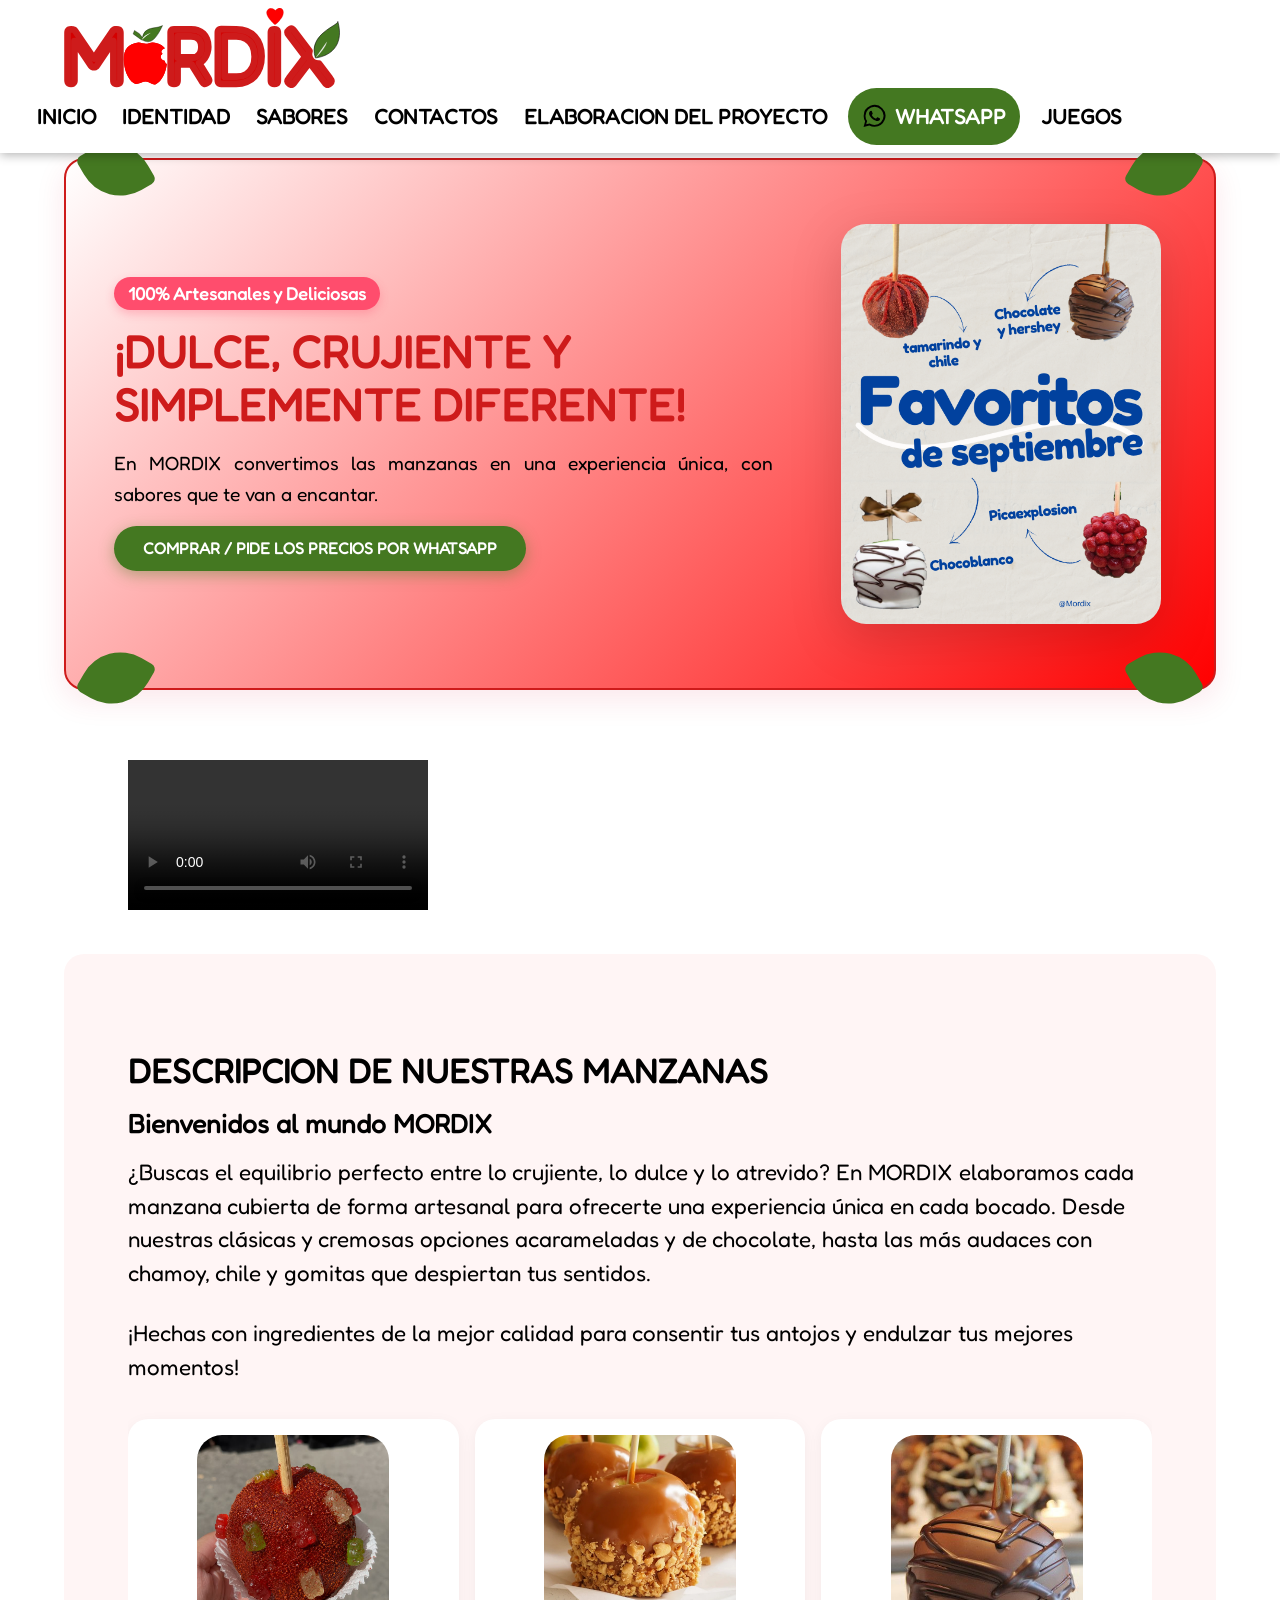
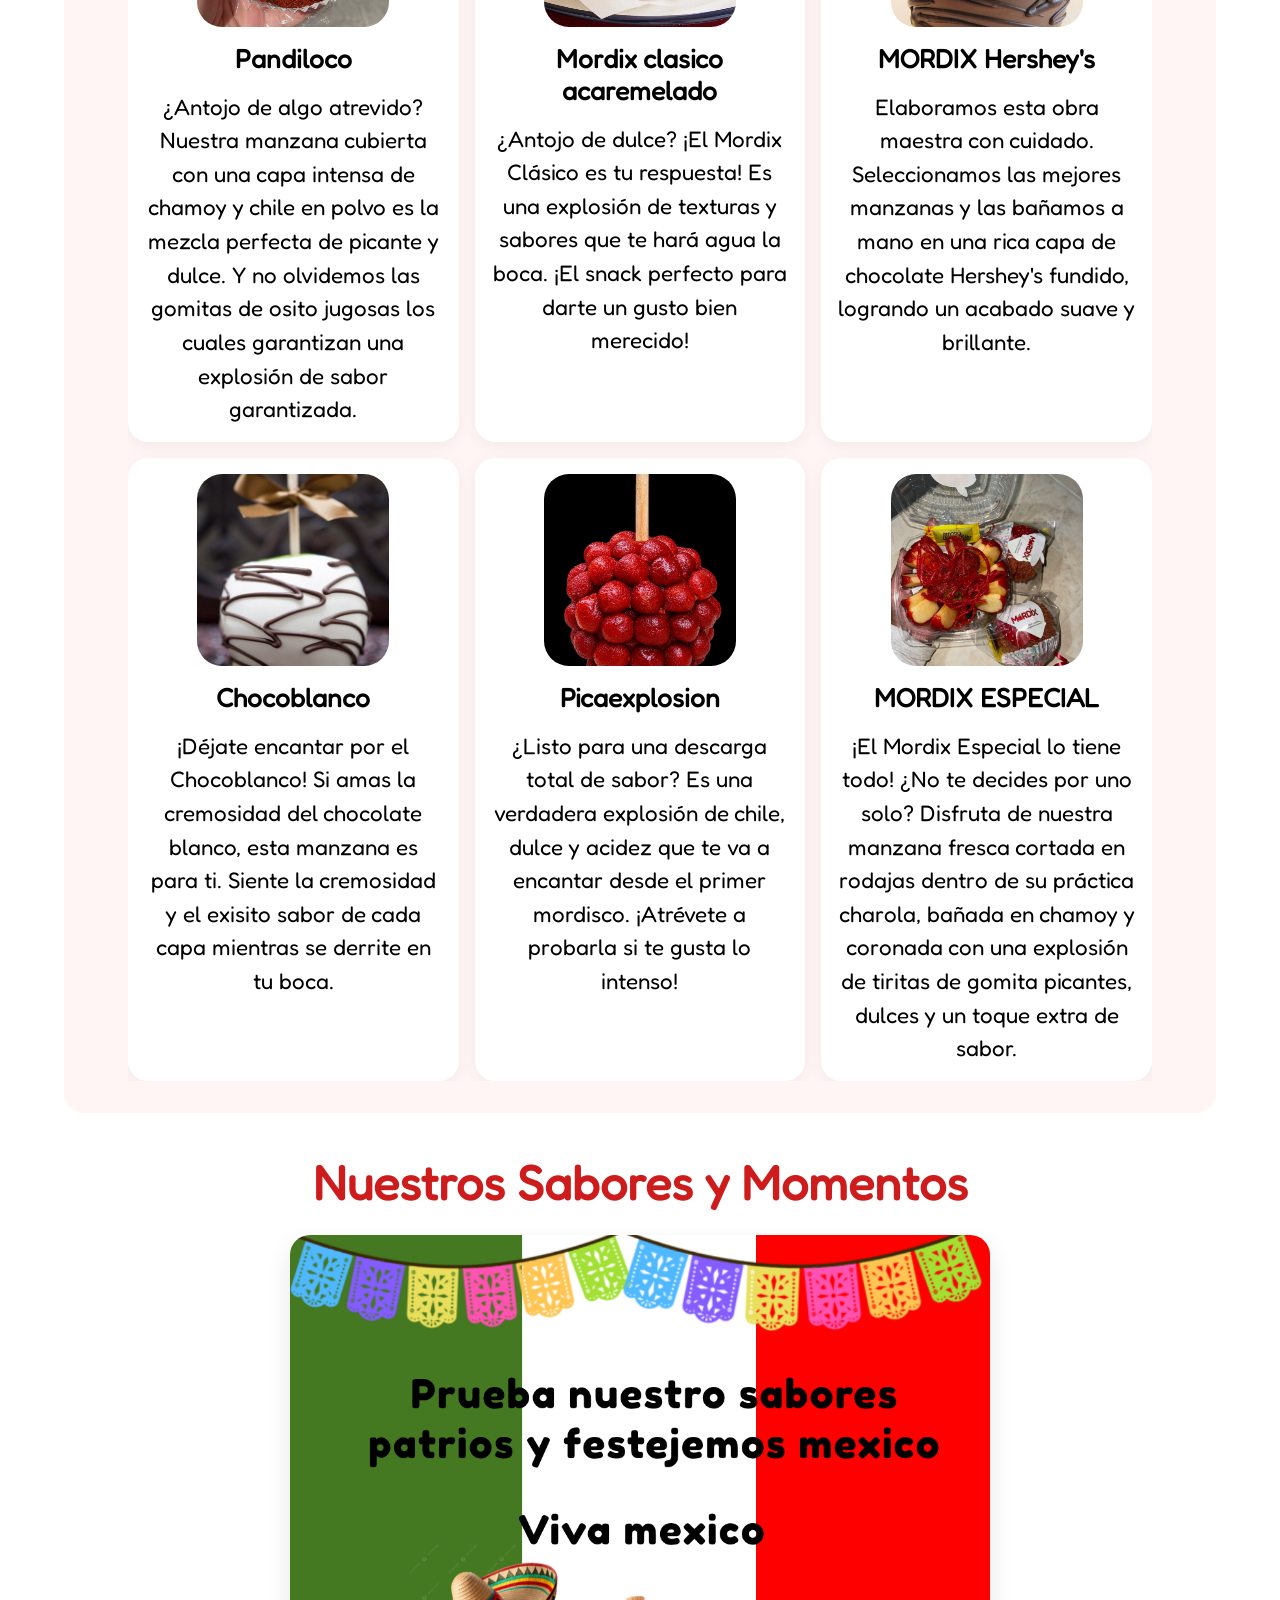
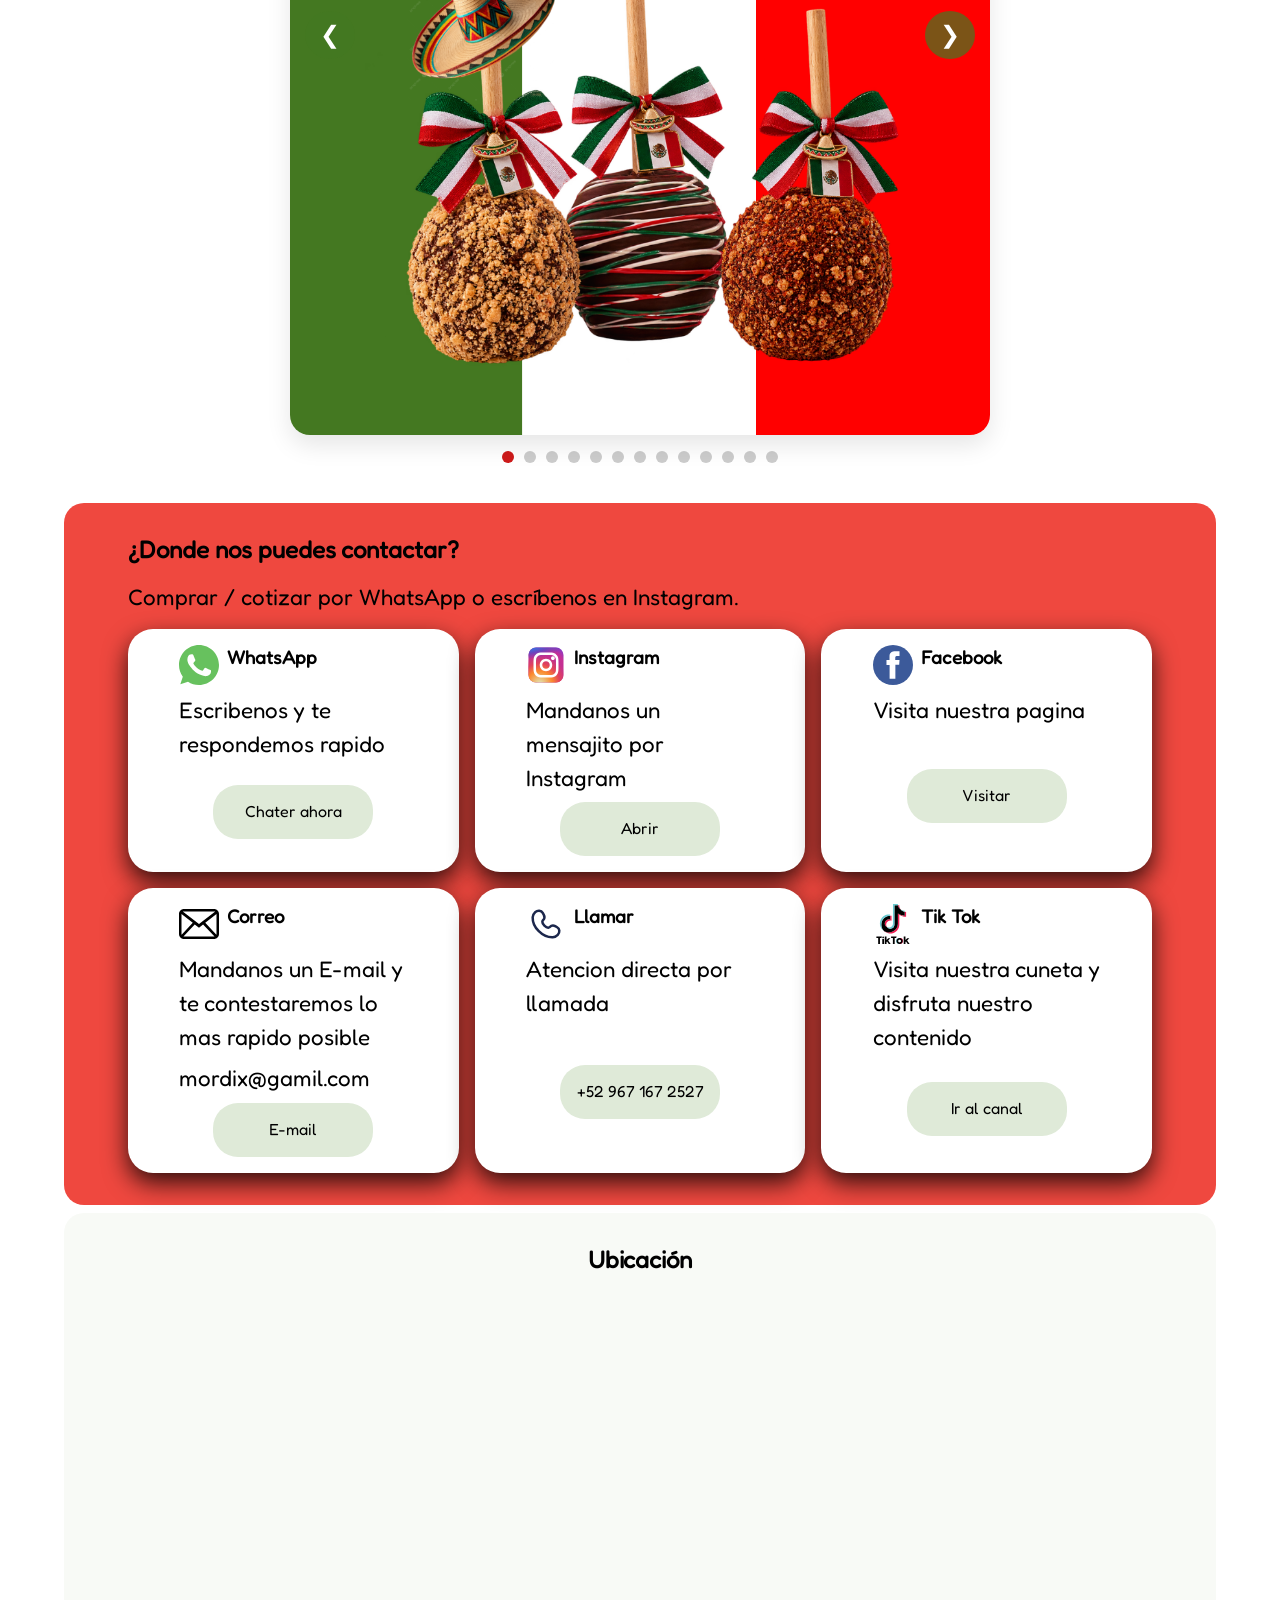
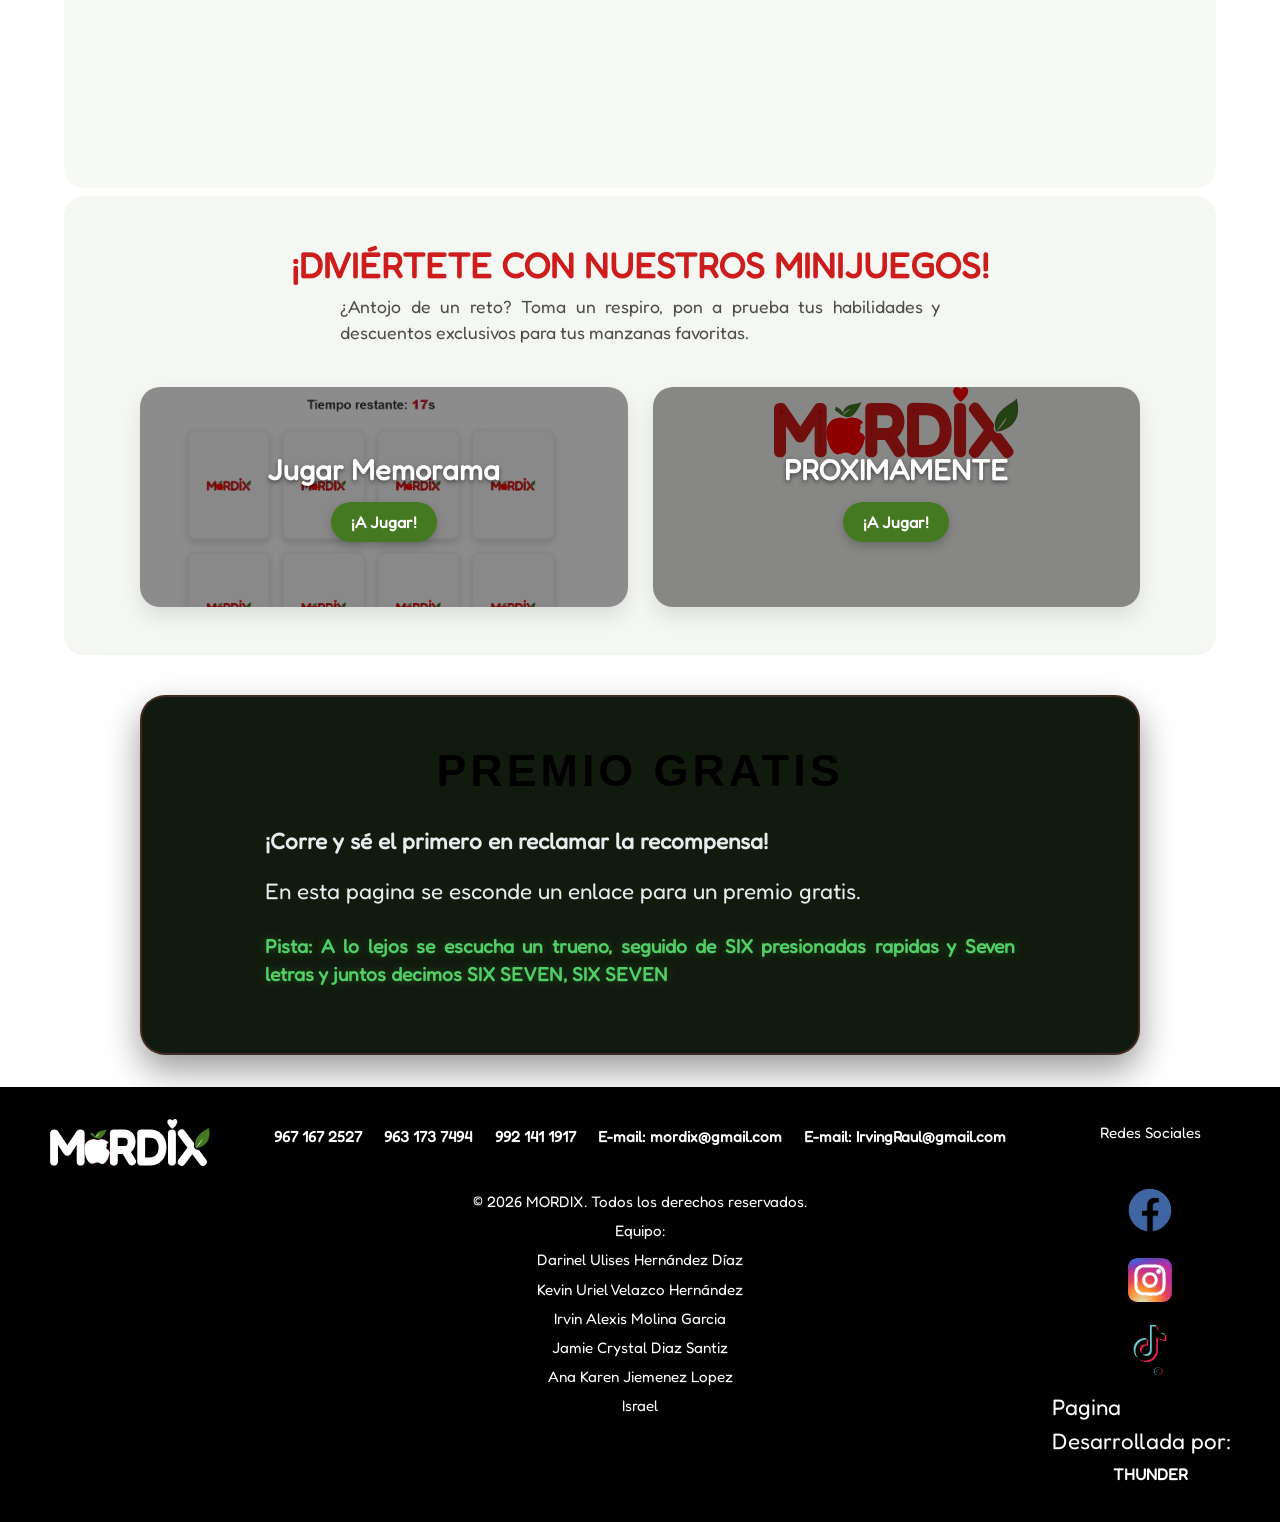
==== commit a603fcf5: "Update index.html" ====
--- a/index.html
+++ b/index.html
@@ -64,7 +64,14 @@
                 </div>
             </section>
                   
-                   
+                     <section class="contenido_main secciones seccion-videos">
+                    <video controls loop preload="metadata">
+                        <source src="AUDIO/video_mordix.mp4">
+                        Ocurrio una falla al reprodurcir el video
+                    </video>
+                        
+                
+                </section>
 
             
             <section class="propuesta-valor contenido_main secciones">
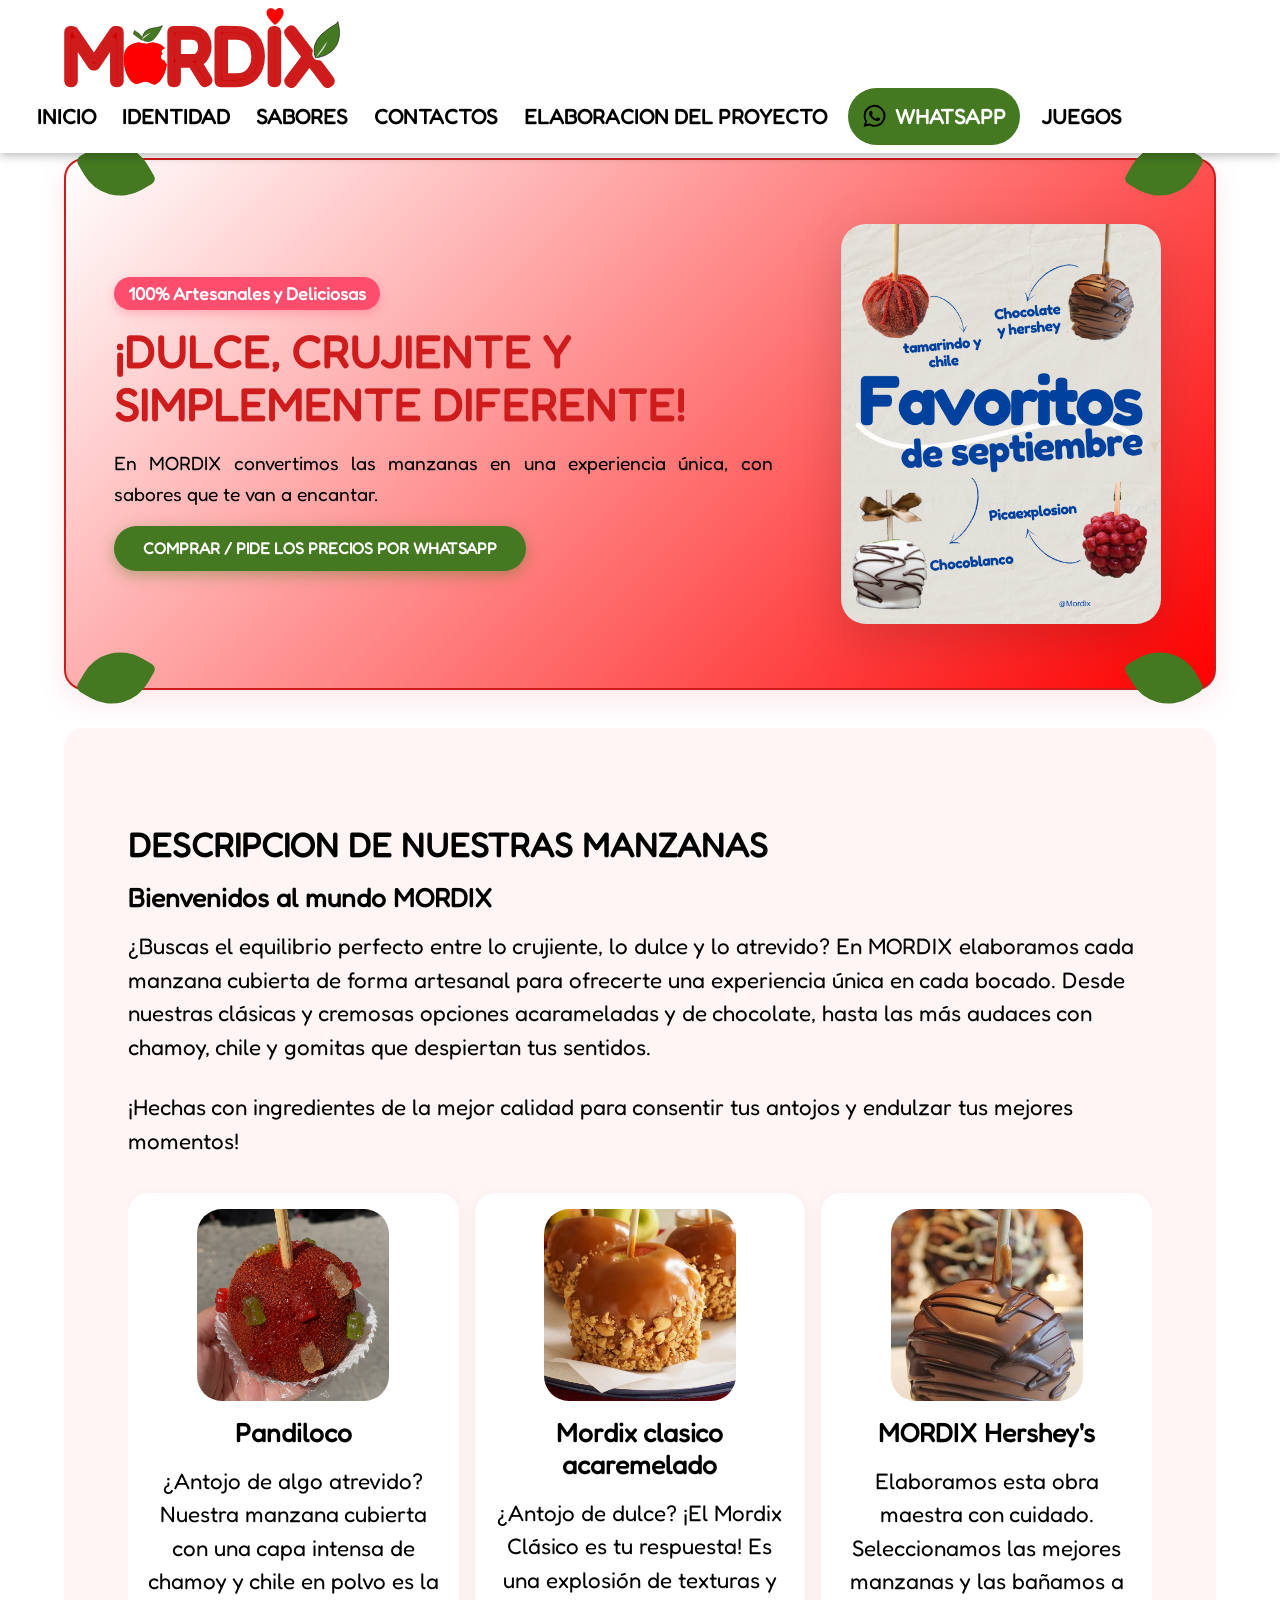
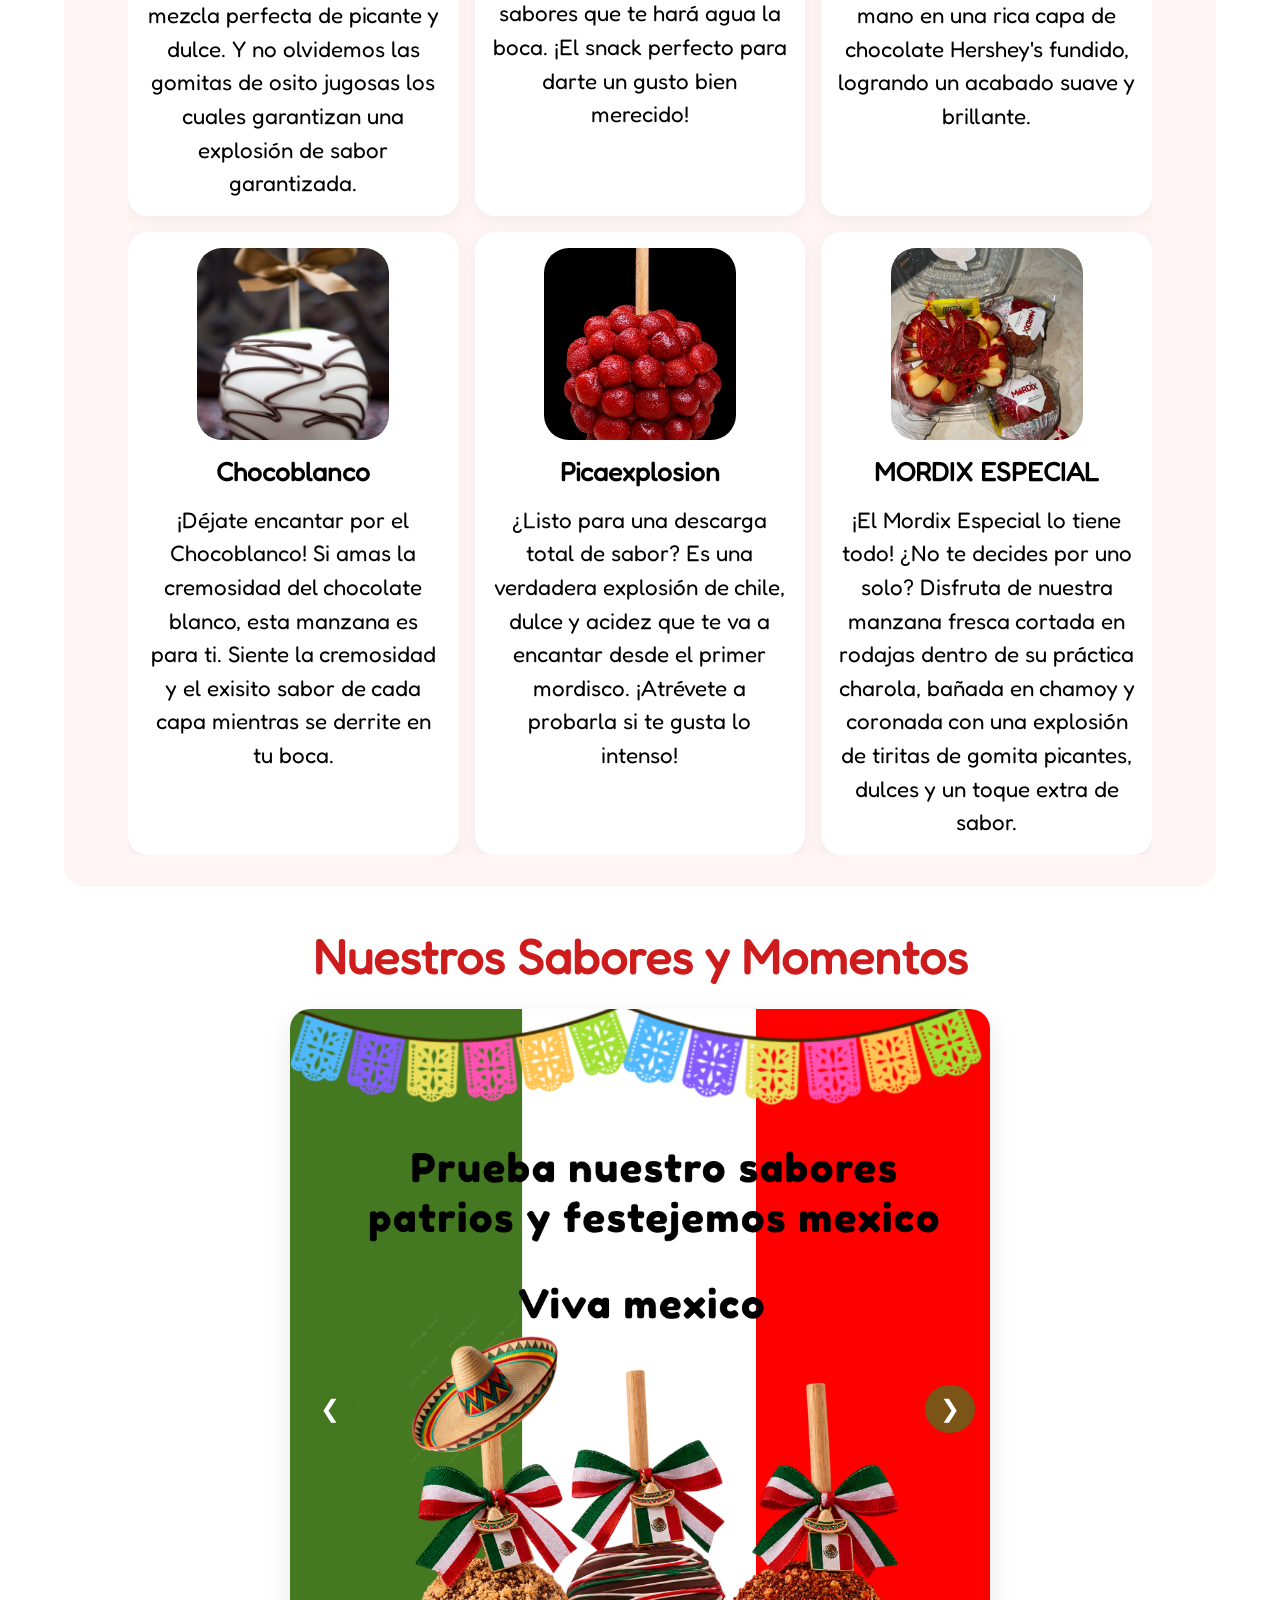
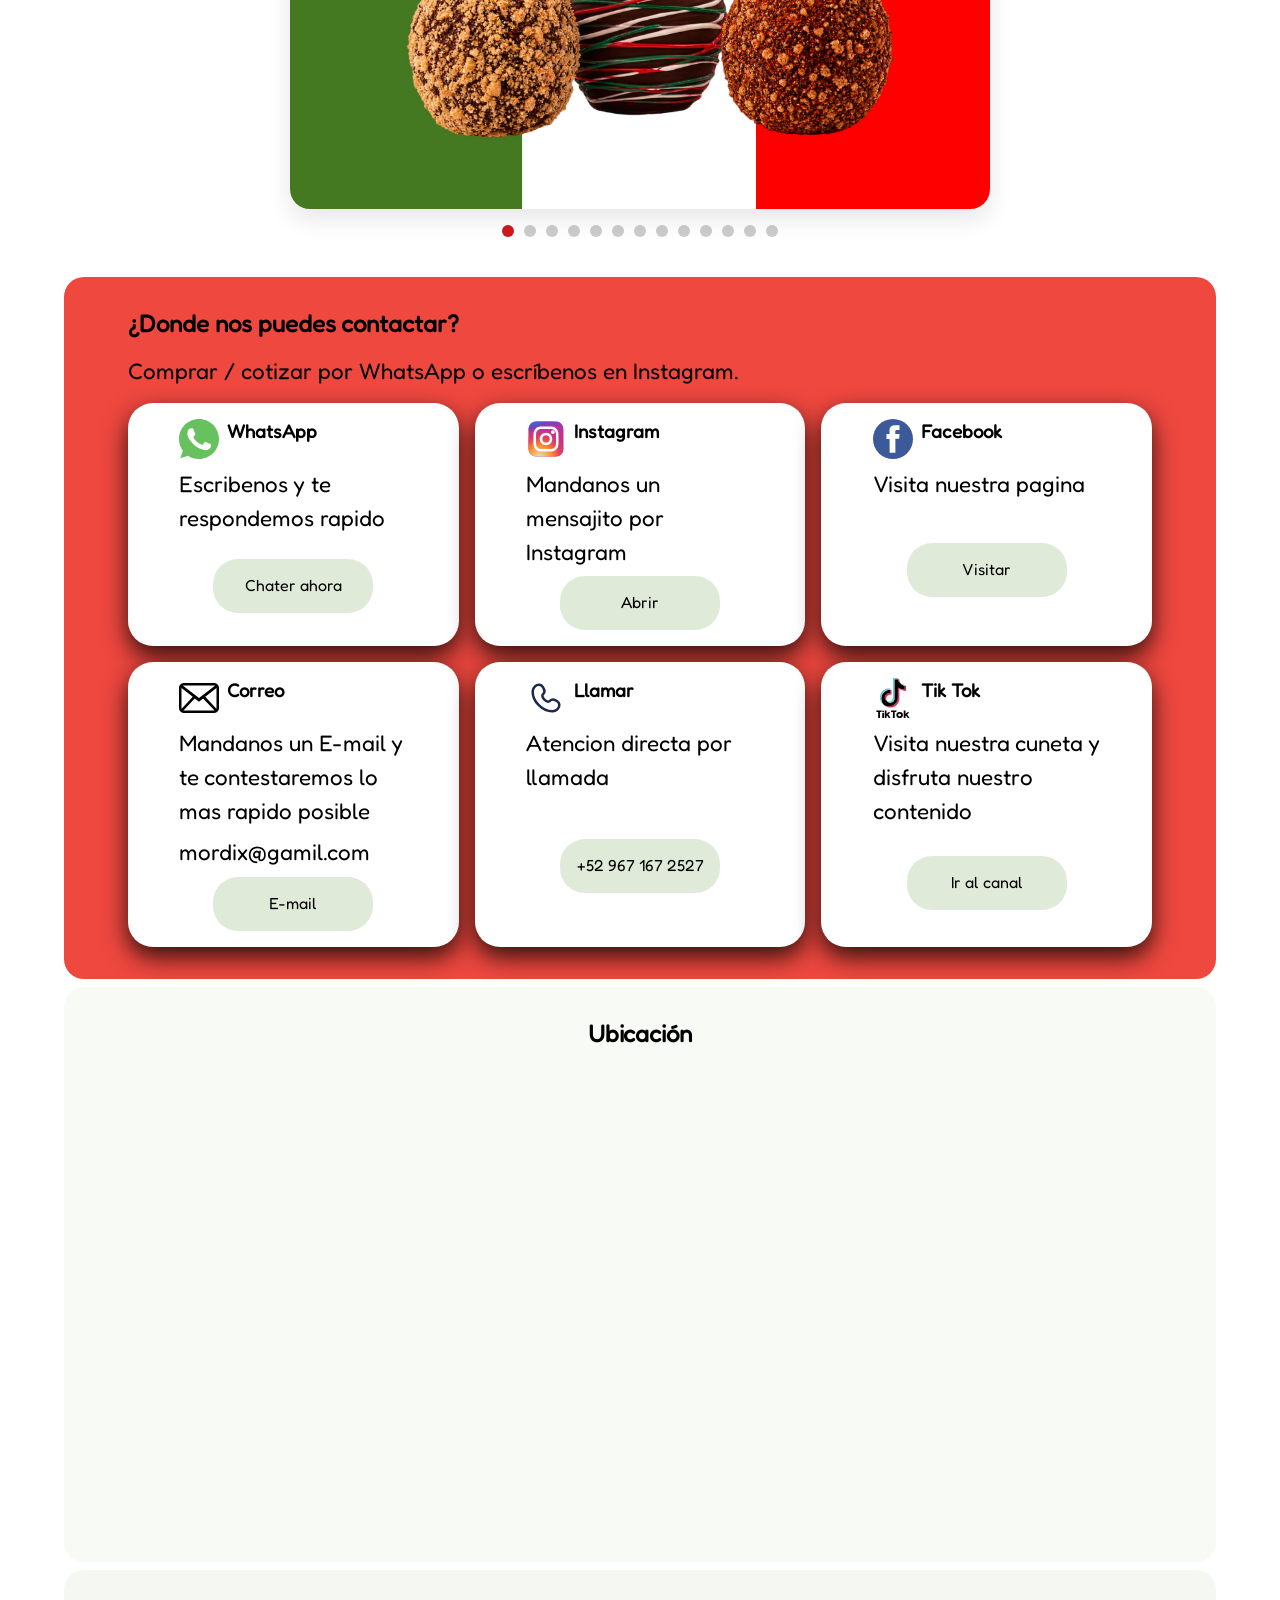
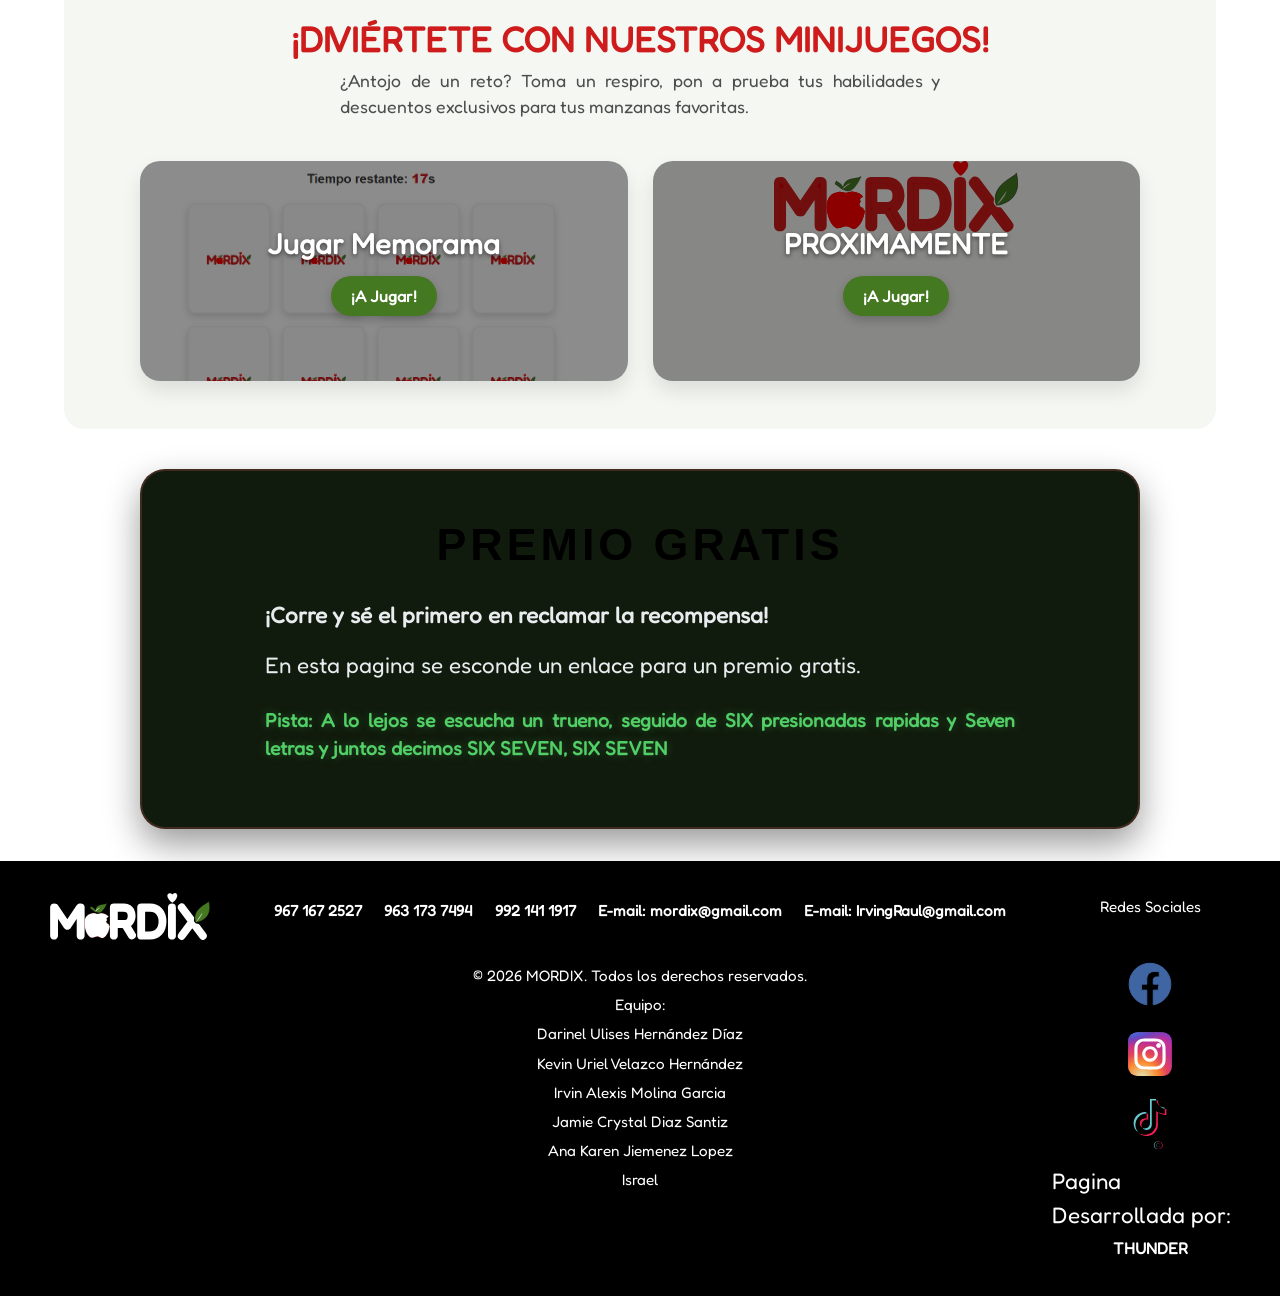
==== commit 19c0ab46: "Update index.html" ====
--- a/index.html
+++ b/index.html
@@ -64,14 +64,14 @@
                 </div>
             </section>
                   
-                     <section class="contenido_main secciones seccion-videos">
+                     <!--<section class="contenido_main secciones seccion-videos">
                     <video controls loop preload="metadata">
                         <source src="AUDIO/video_mordix.mp4">
                         Ocurrio una falla al reprodurcir el video
                     </video>
                         
                 
-                </section>
+                </section> -->
 
             
             <section class="propuesta-valor contenido_main secciones">
--- a/dragonball.css
+++ b/dragonball.css
@@ -2656,3 +2656,5 @@
         height: 50px;
     }
 }
+
+
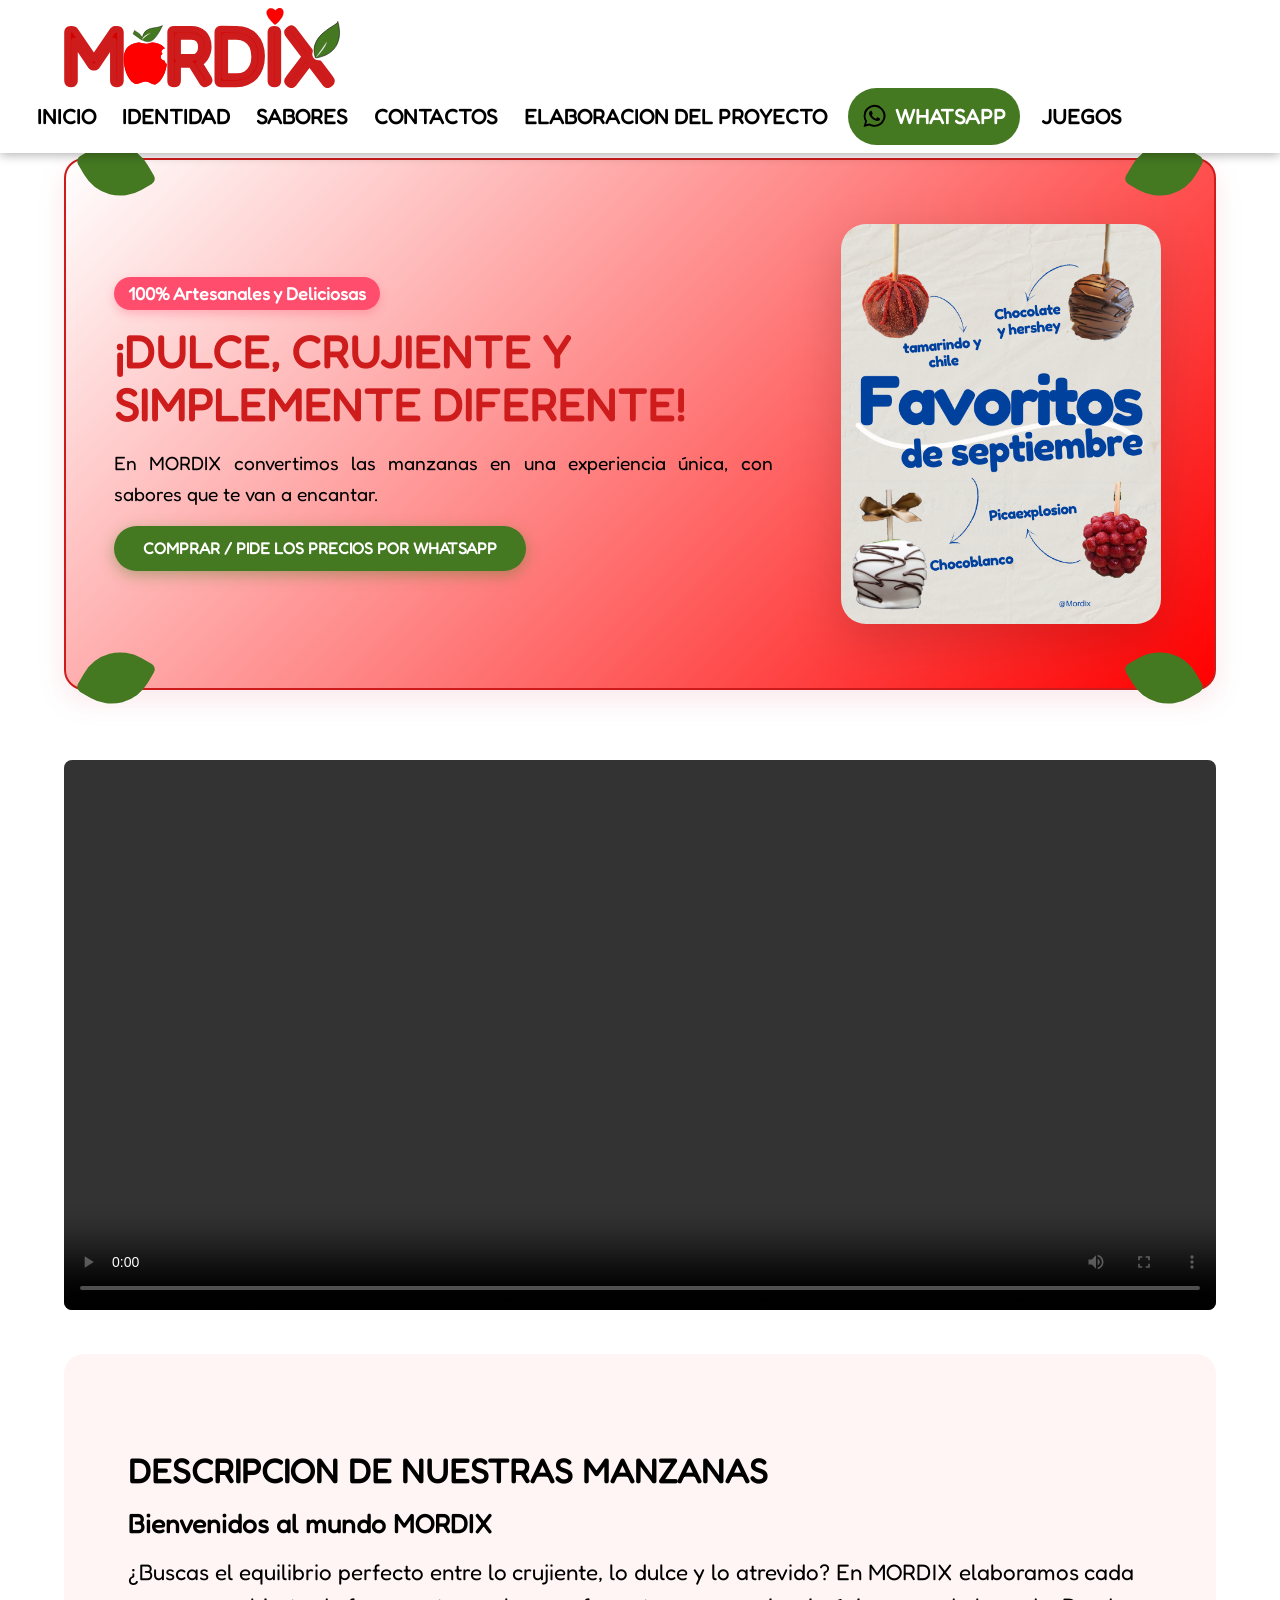
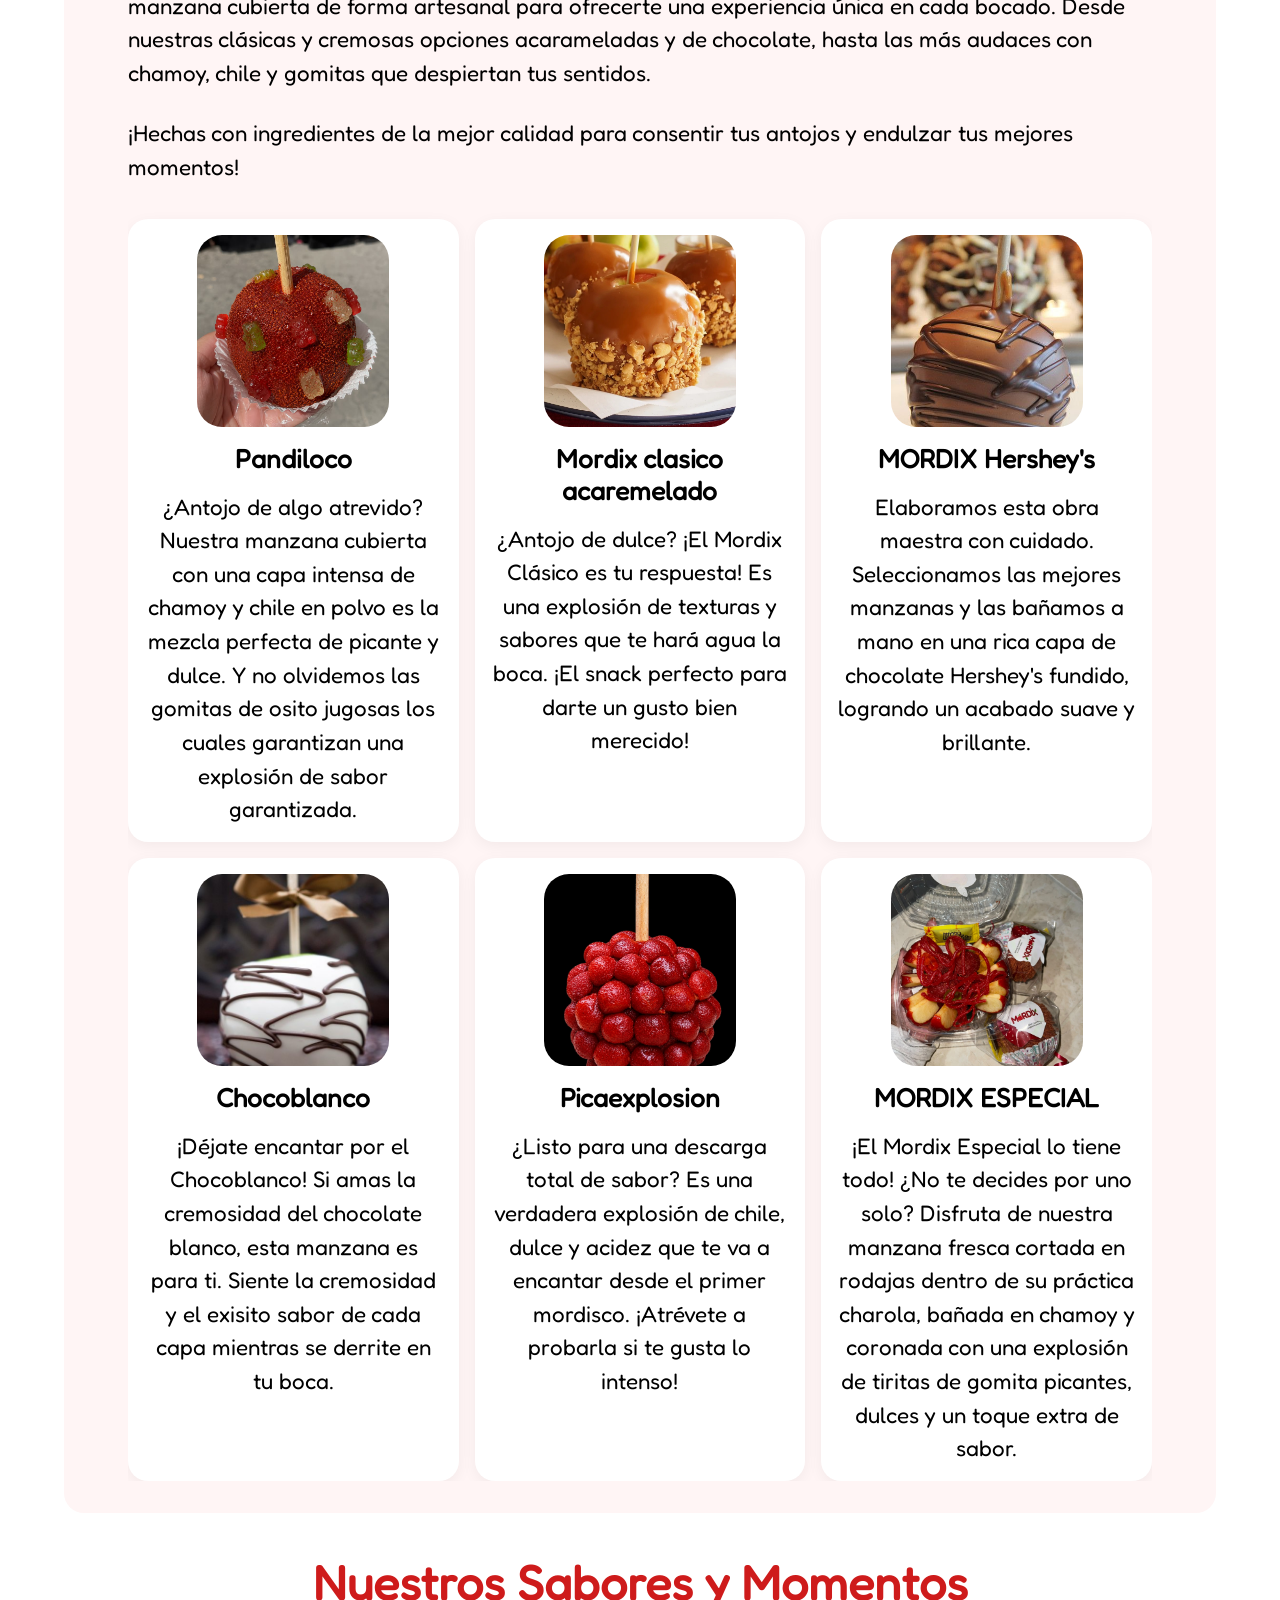
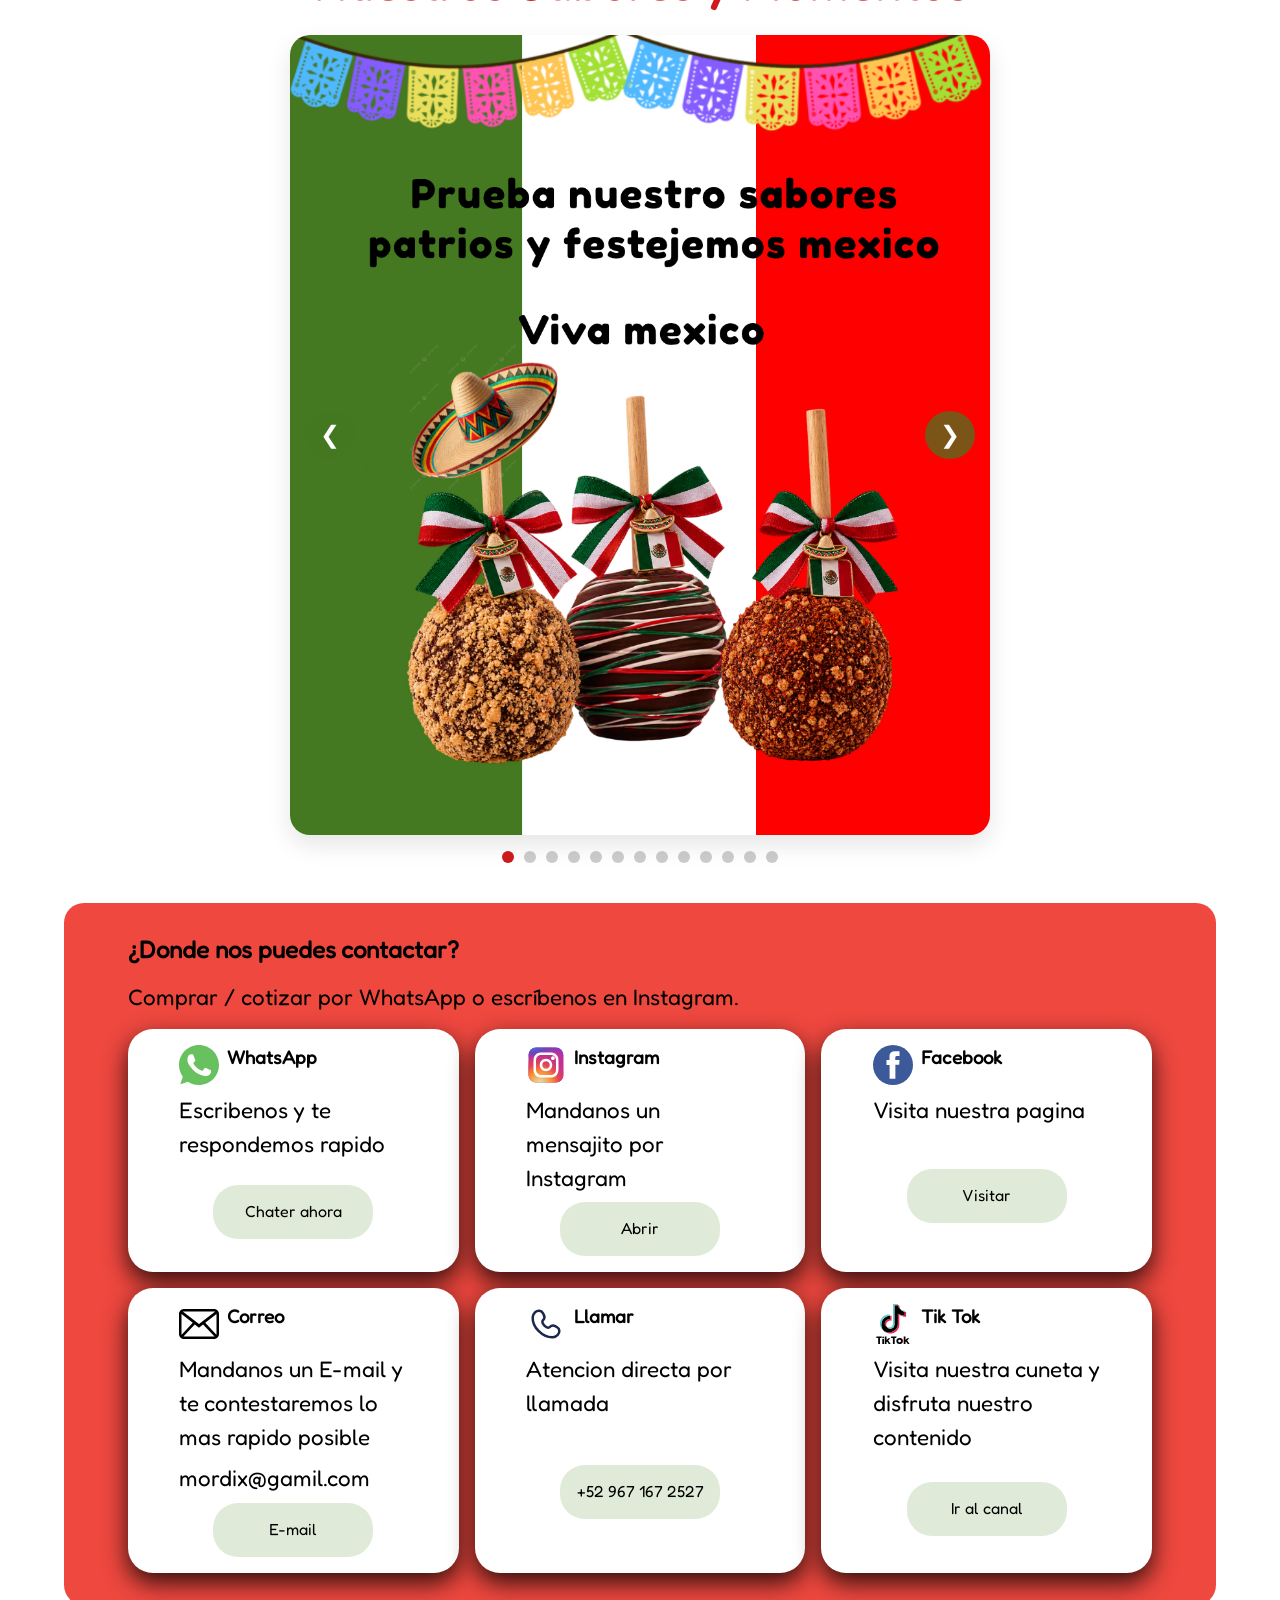
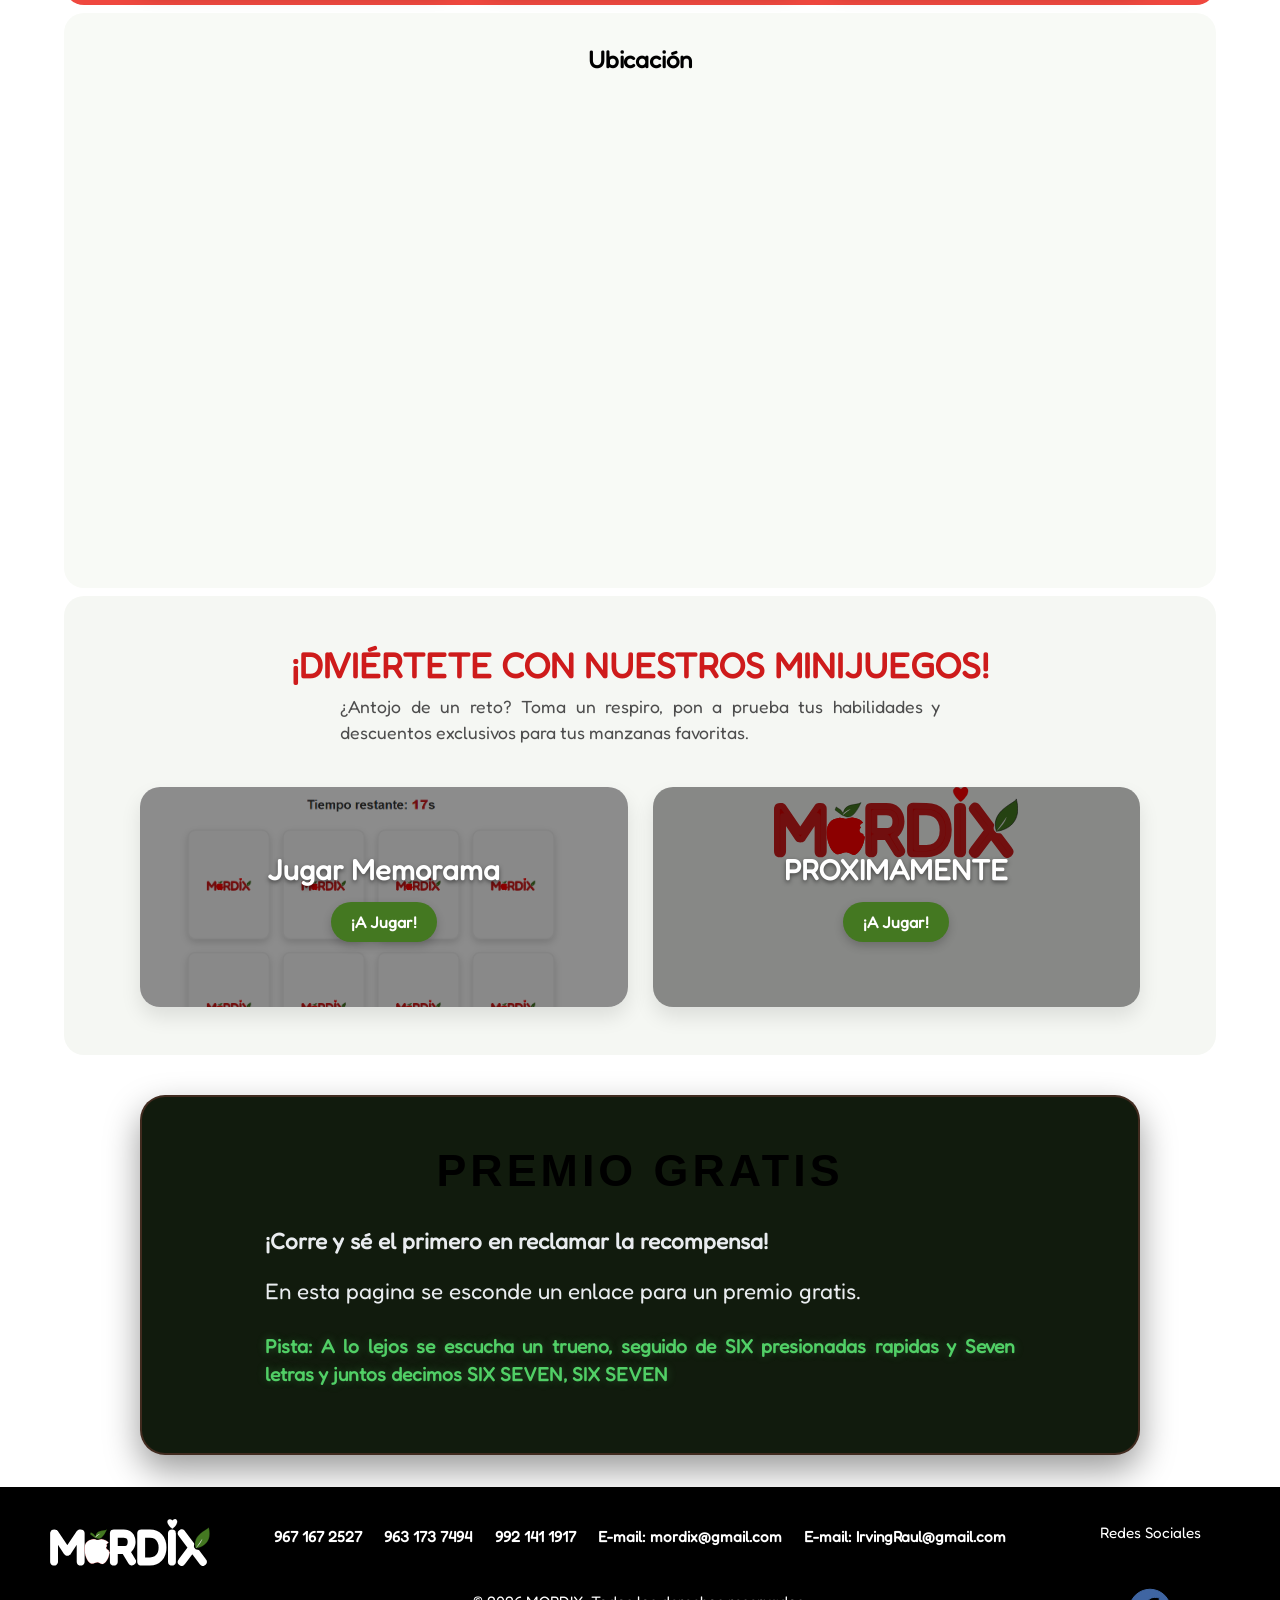
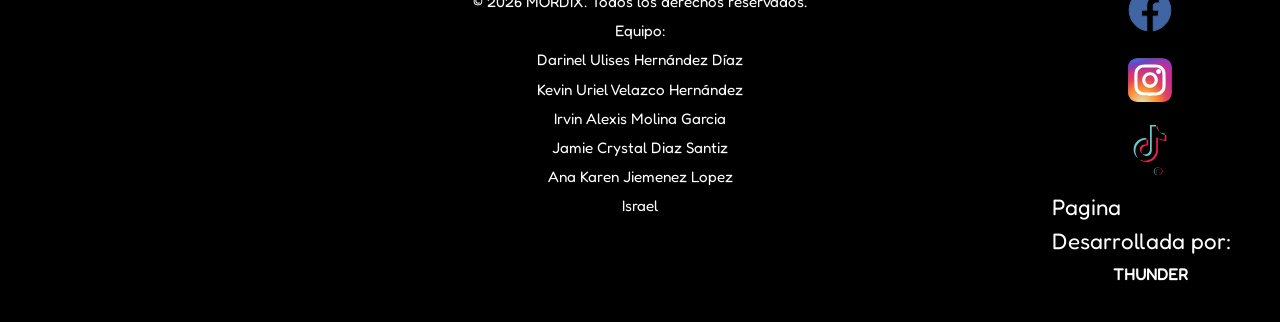
==== commit 08480a9e: "Update index.html" ====
--- a/index.html
+++ b/index.html
@@ -64,14 +64,14 @@
                 </div>
             </section>
                   
-                     <!--<section class="contenido_main secciones seccion-videos">
+                     <section class="contenido_main secciones seccion-videos">
                     <video controls loop preload="metadata">
                         <source src="AUDIO/video_mordix.mp4">
                         Ocurrio una falla al reprodurcir el video
                     </video>
                         
                 
-                </section> -->
+                </section> 
 
             
             <section class="propuesta-valor contenido_main secciones">
--- a/dragonball.css
+++ b/dragonball.css
@@ -2658,3 +2658,20 @@
 }
 
 
+.seccion-videos{
+    width: 100%; 
+    margin: 0 auto;
+}
+.seccion-videos > video{
+    width: 100%;
+    max-height: 550px;
+    height:100%;
+    border-radius: 8px;;
+}
+
+@media (max-width: 1000px){
+    .seccion-videos > video {
+        max-height: 460px;
+    }
+}
+
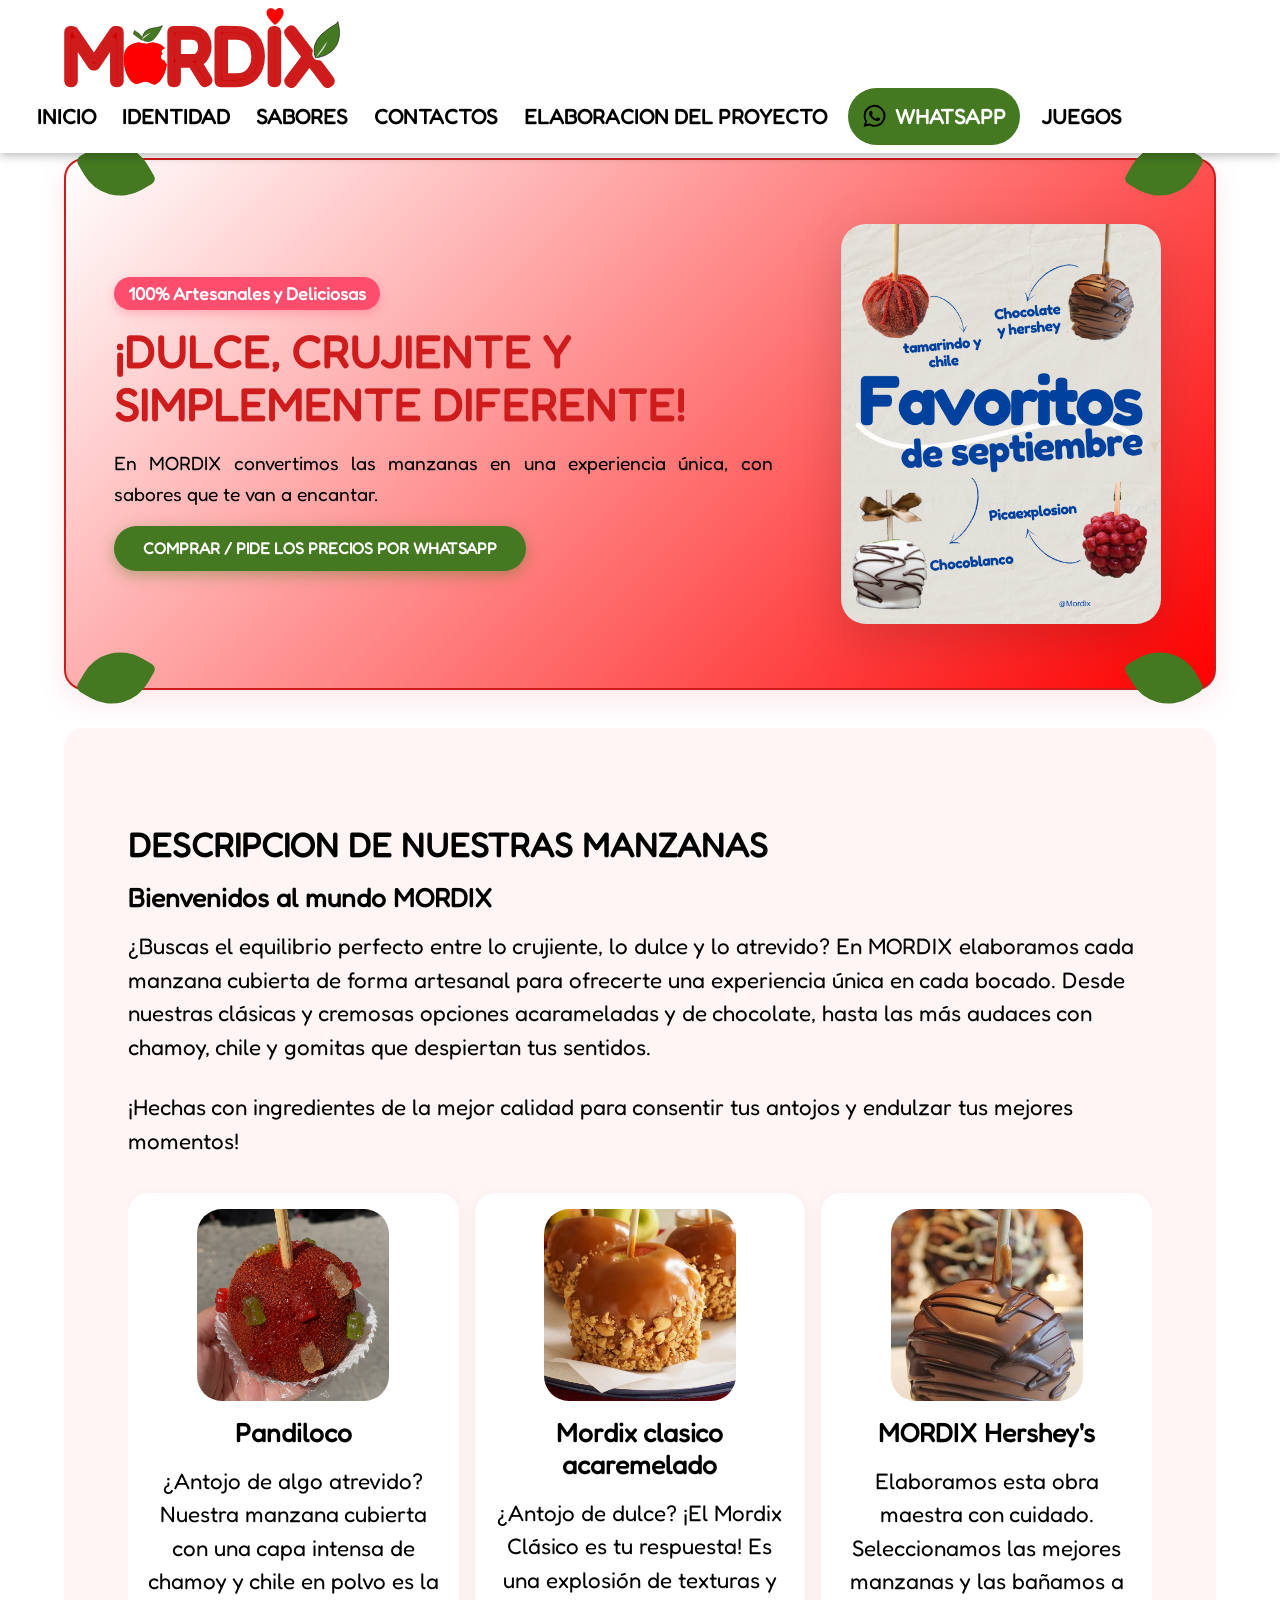
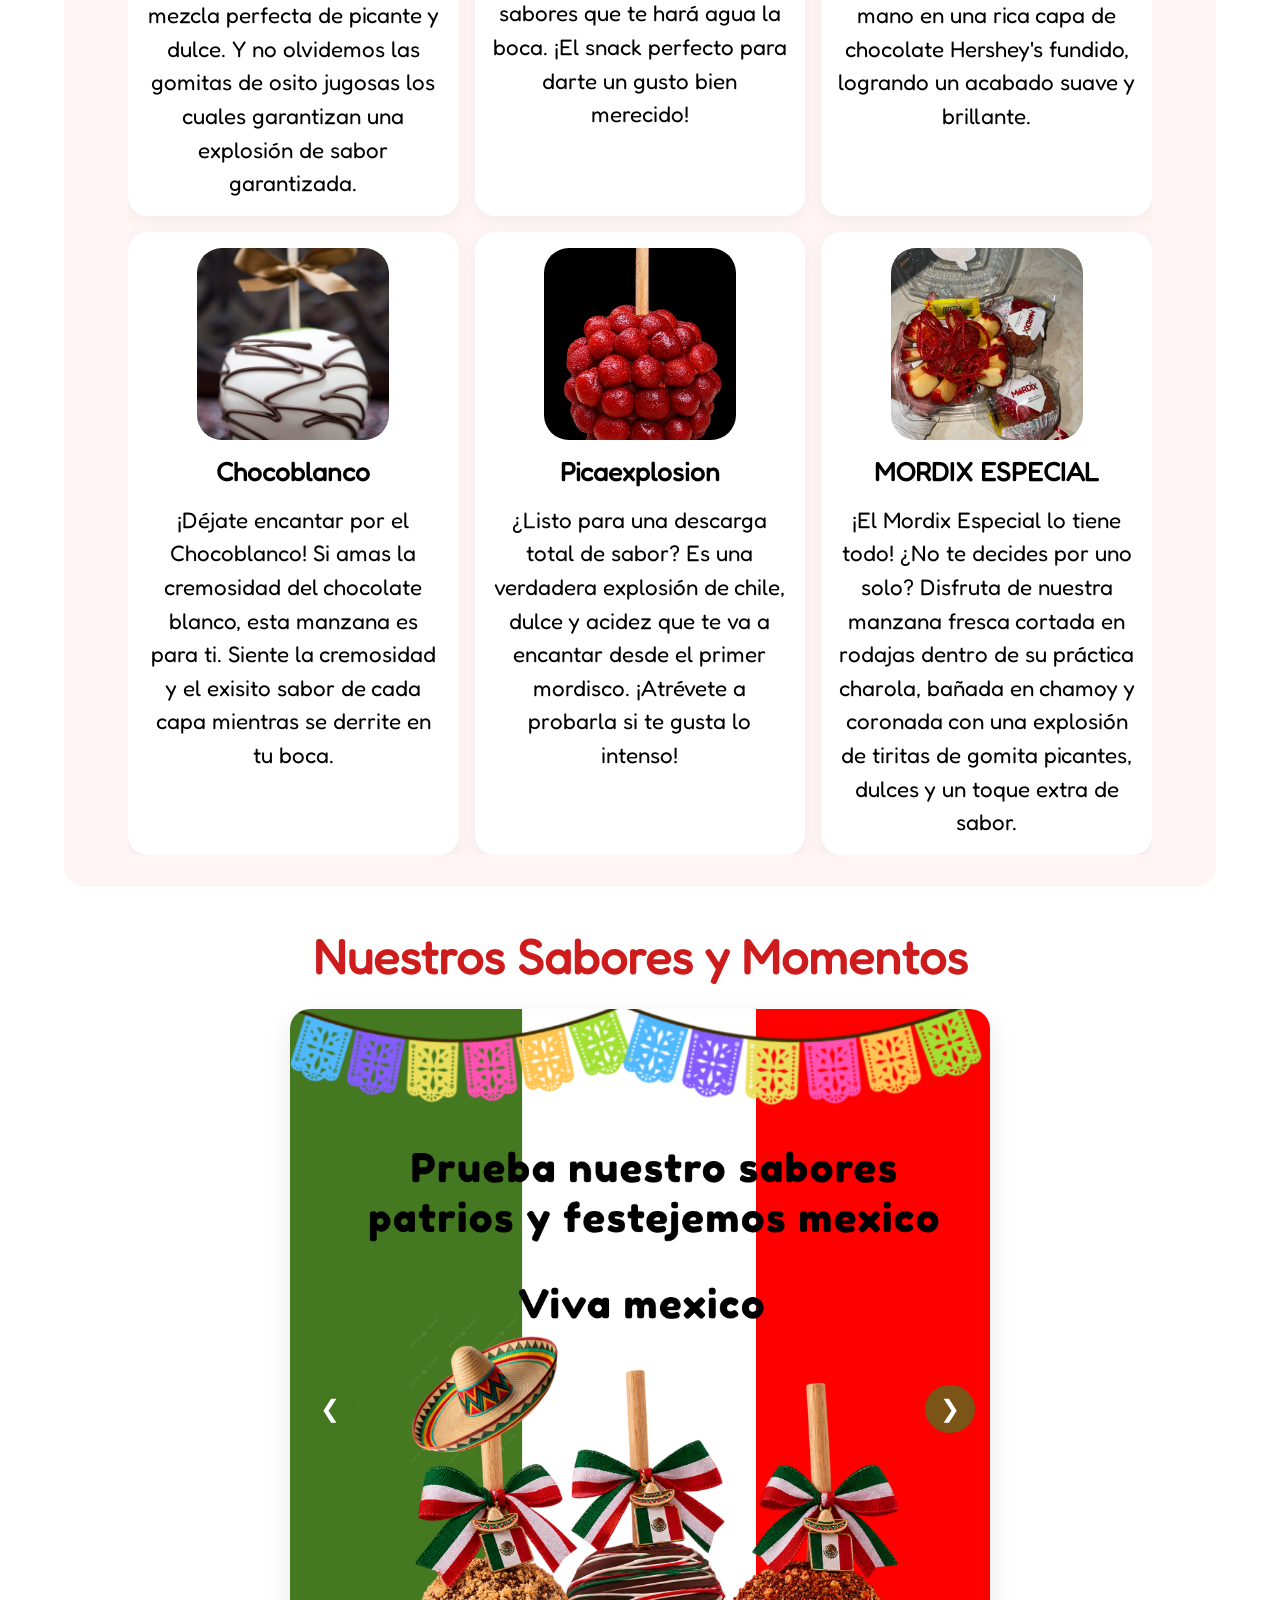
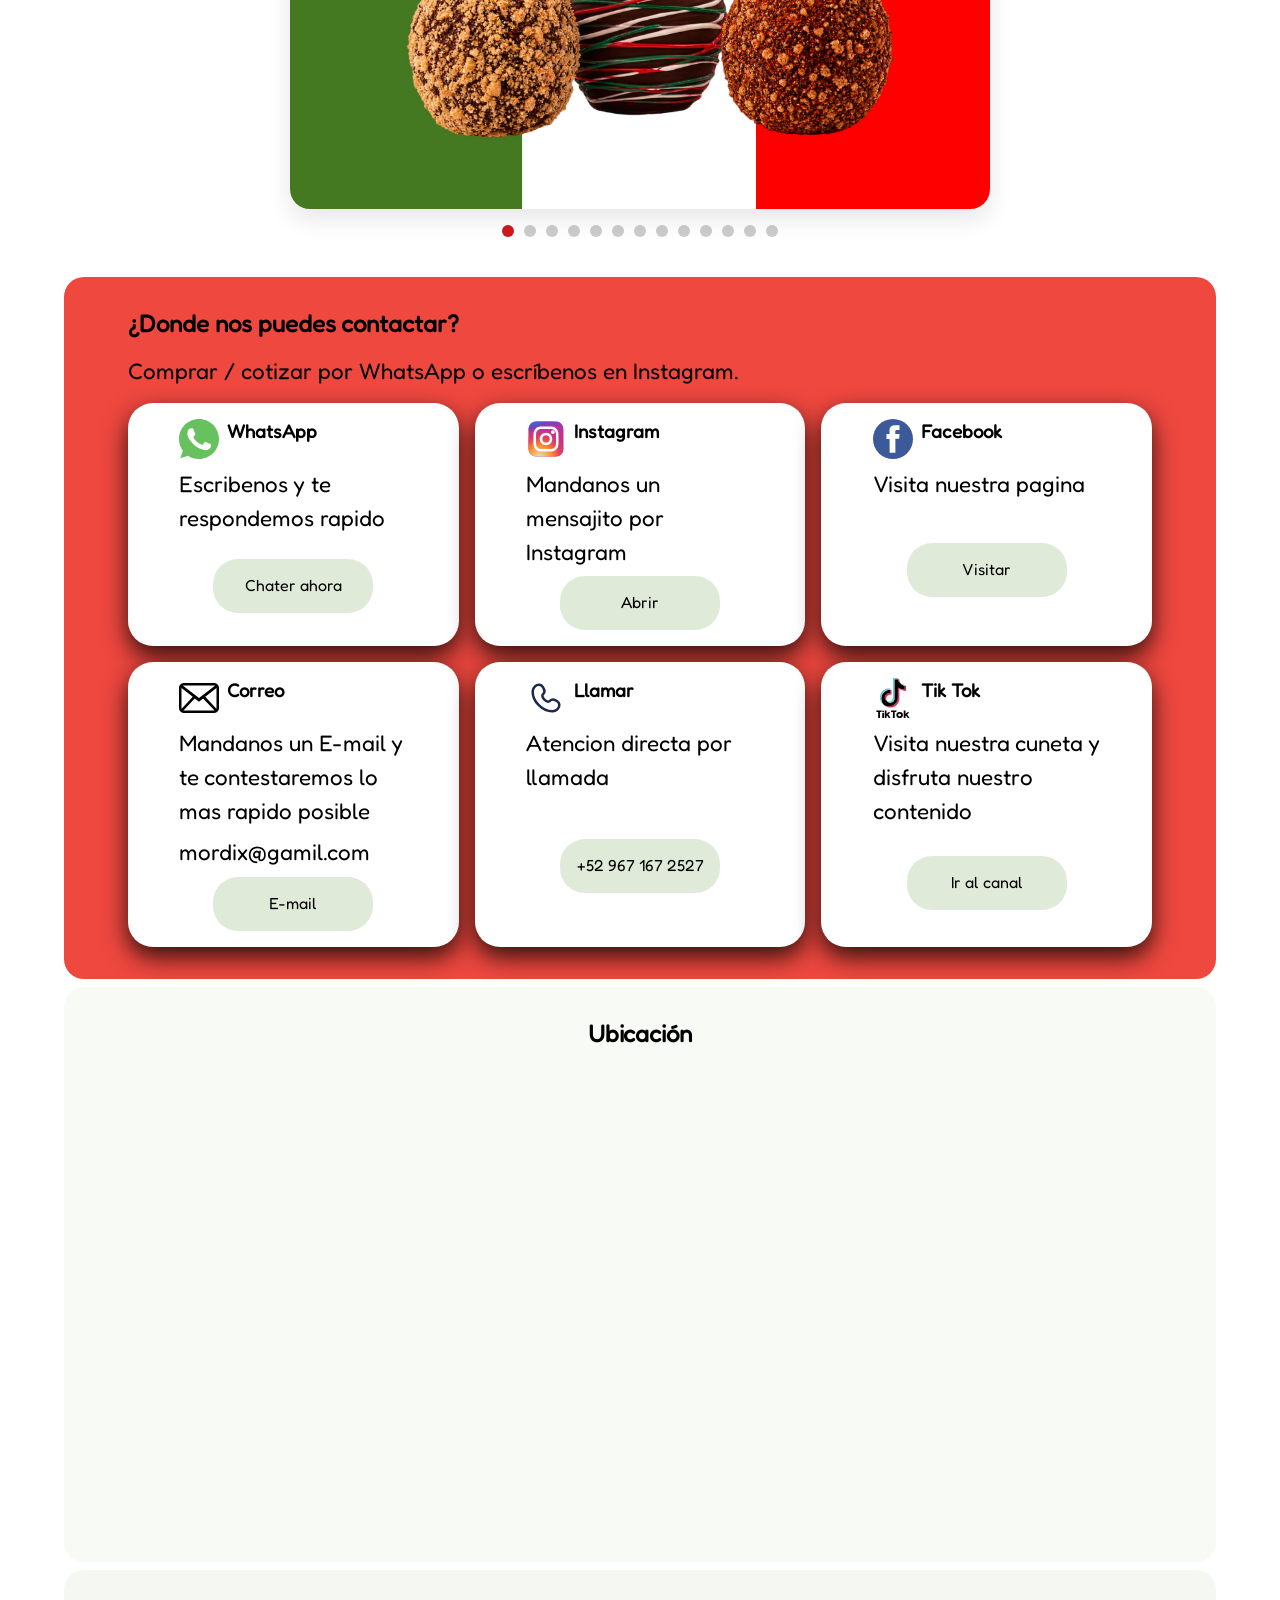
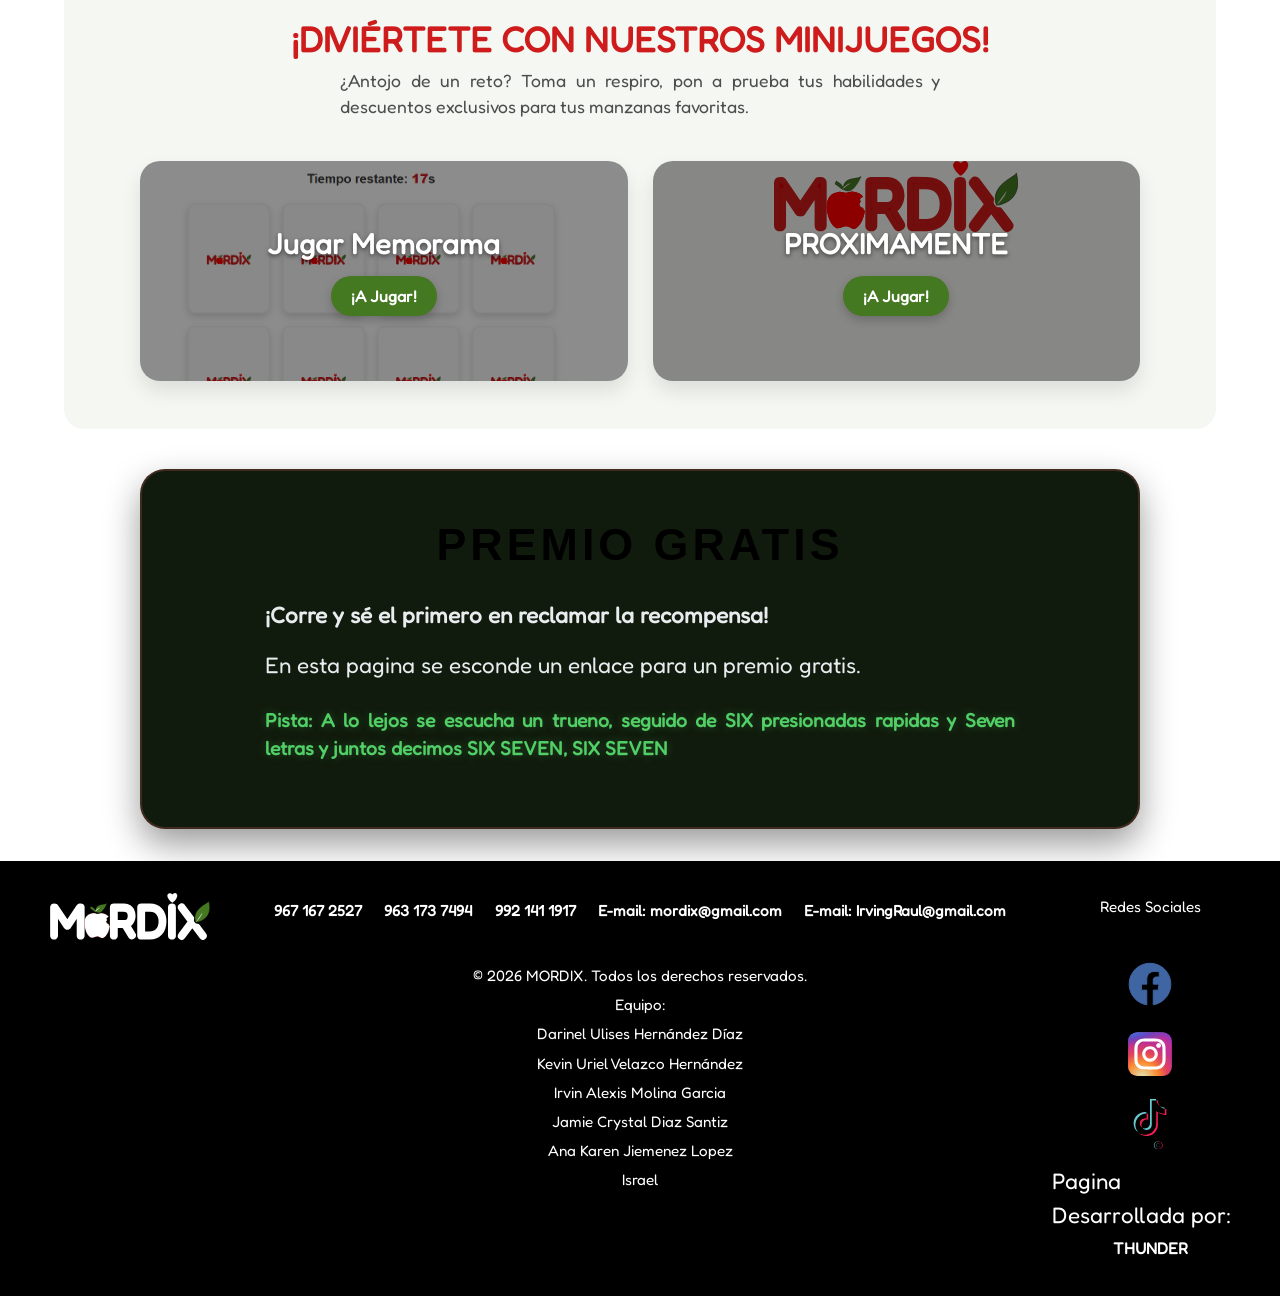
==== commit 9ab00b57: "Update index.html" ====
--- a/index.html
+++ b/index.html
@@ -64,14 +64,14 @@
                 </div>
             </section>
                   
-                     <section class="contenido_main secciones seccion-videos">
+                     <!--<section class="contenido_main secciones seccion-videos">
                     <video controls loop preload="metadata">
                         <source src="AUDIO/video_mordix.mp4">
                         Ocurrio una falla al reprodurcir el video
                     </video>
                         
                 
-                </section> 
+                </section> --->
 
             
             <section class="propuesta-valor contenido_main secciones">
--- a/dragonball.css
+++ b/dragonball.css
@@ -2658,20 +2658,30 @@
 }
 
 
-.seccion-videos{
+.seccion-videos {
     width: 100%; 
+    max-width: 900px; /* Límite máximo para que no crezca infinito en pantallas gigantes */
     margin: 0 auto;
 }
-.seccion-videos > video{
+
+.seccion-videos > video {
     width: 100%;
-    max-height: 550px;
-    height:100%;
-    border-radius: 8px;;
-}
-
-@media (max-width: 1000px){
+    height: auto; /* Mantiene la proporción perfecta del video automáticamente */
+    max-height: 550px; /* Altura máxima en PC */
+    display: block;
+    border-radius: 8px;
+}
+
+/* Media query para tablets y celulares (menores a 1000px) */
+@media (max-width: 1000px) {
+    .seccion-videos {
+        max-width: 100%; /* Ocupa todo el ancho disponible */
+        padding: 0 15px; /* Margen a los lados para que no pegue a la pantalla del cel */
+        box-sizing: border-box;
+    }
+    
     .seccion-videos > video {
-        max-height: 460px;
-    }
-}
-
+        max-height: 350px; /* Reducimos la altura máxima para que en celulares no tape toda la pantalla */
+    }
+}
+
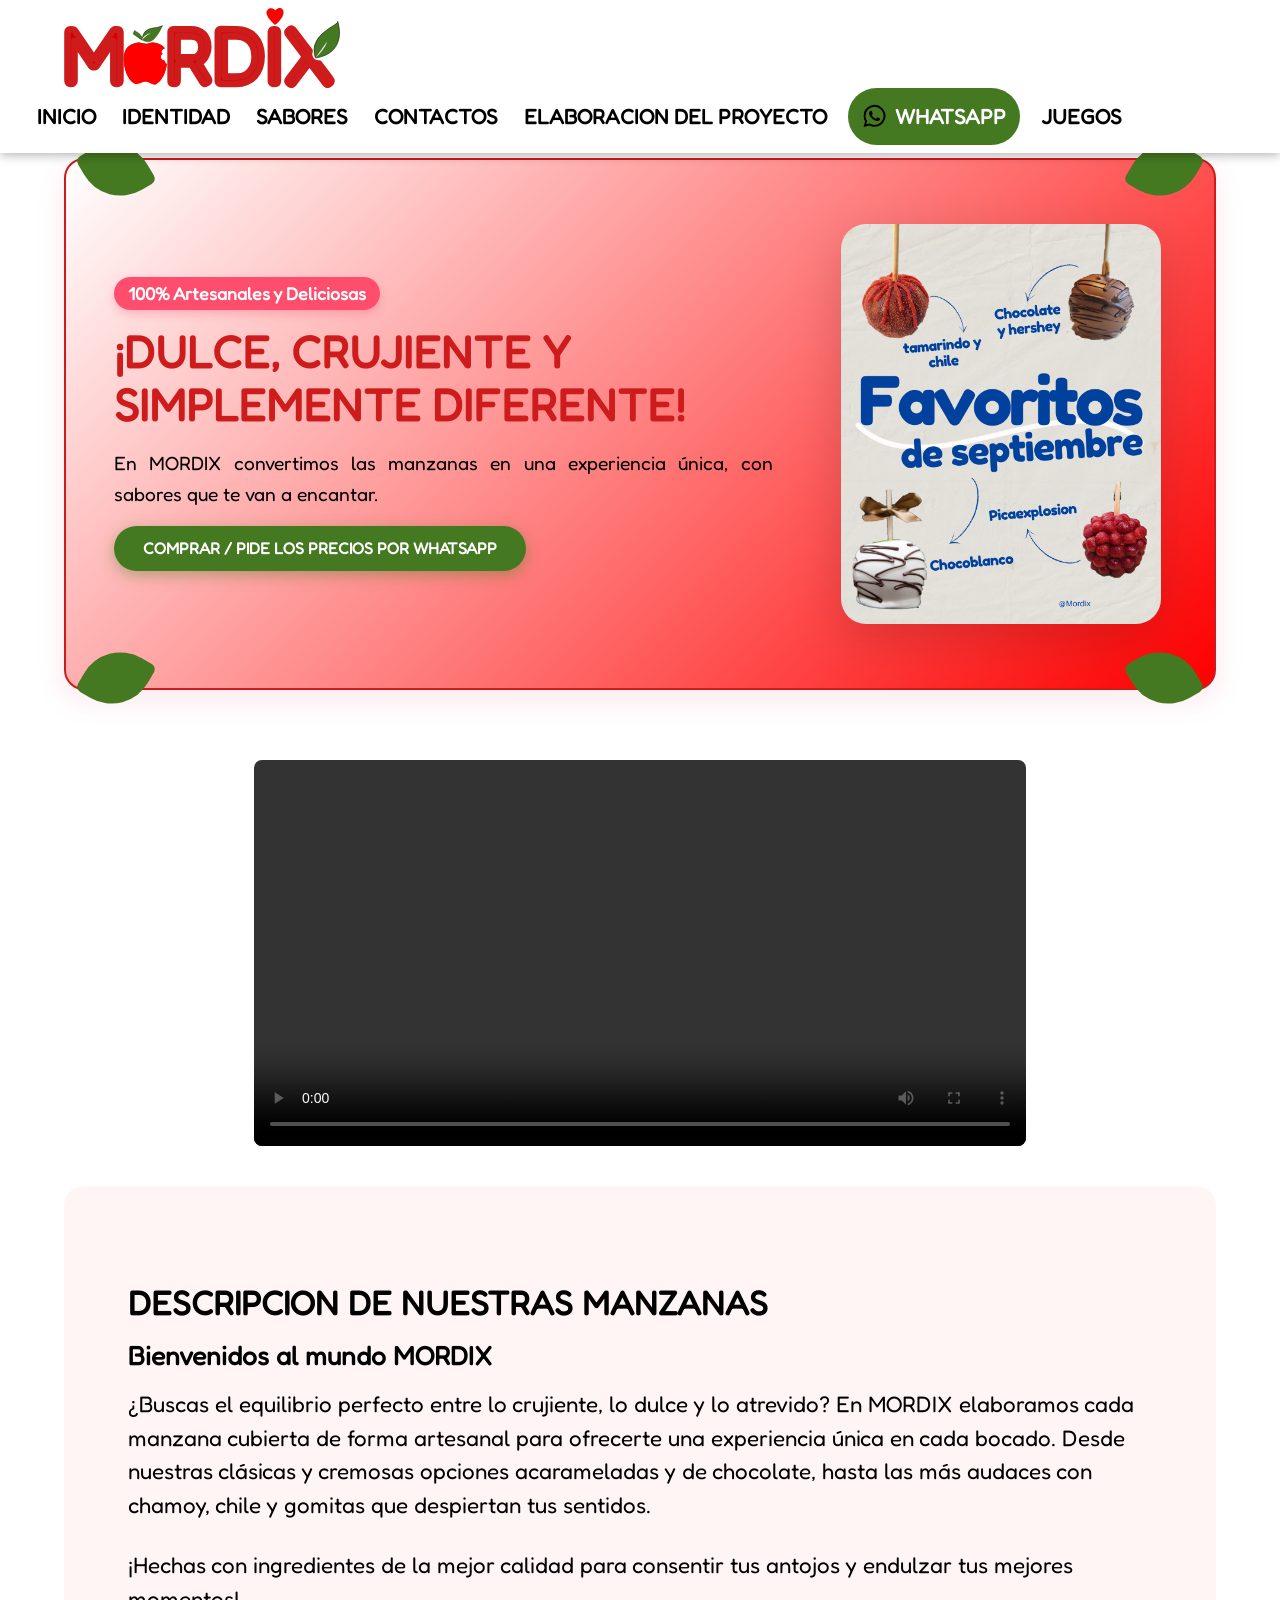
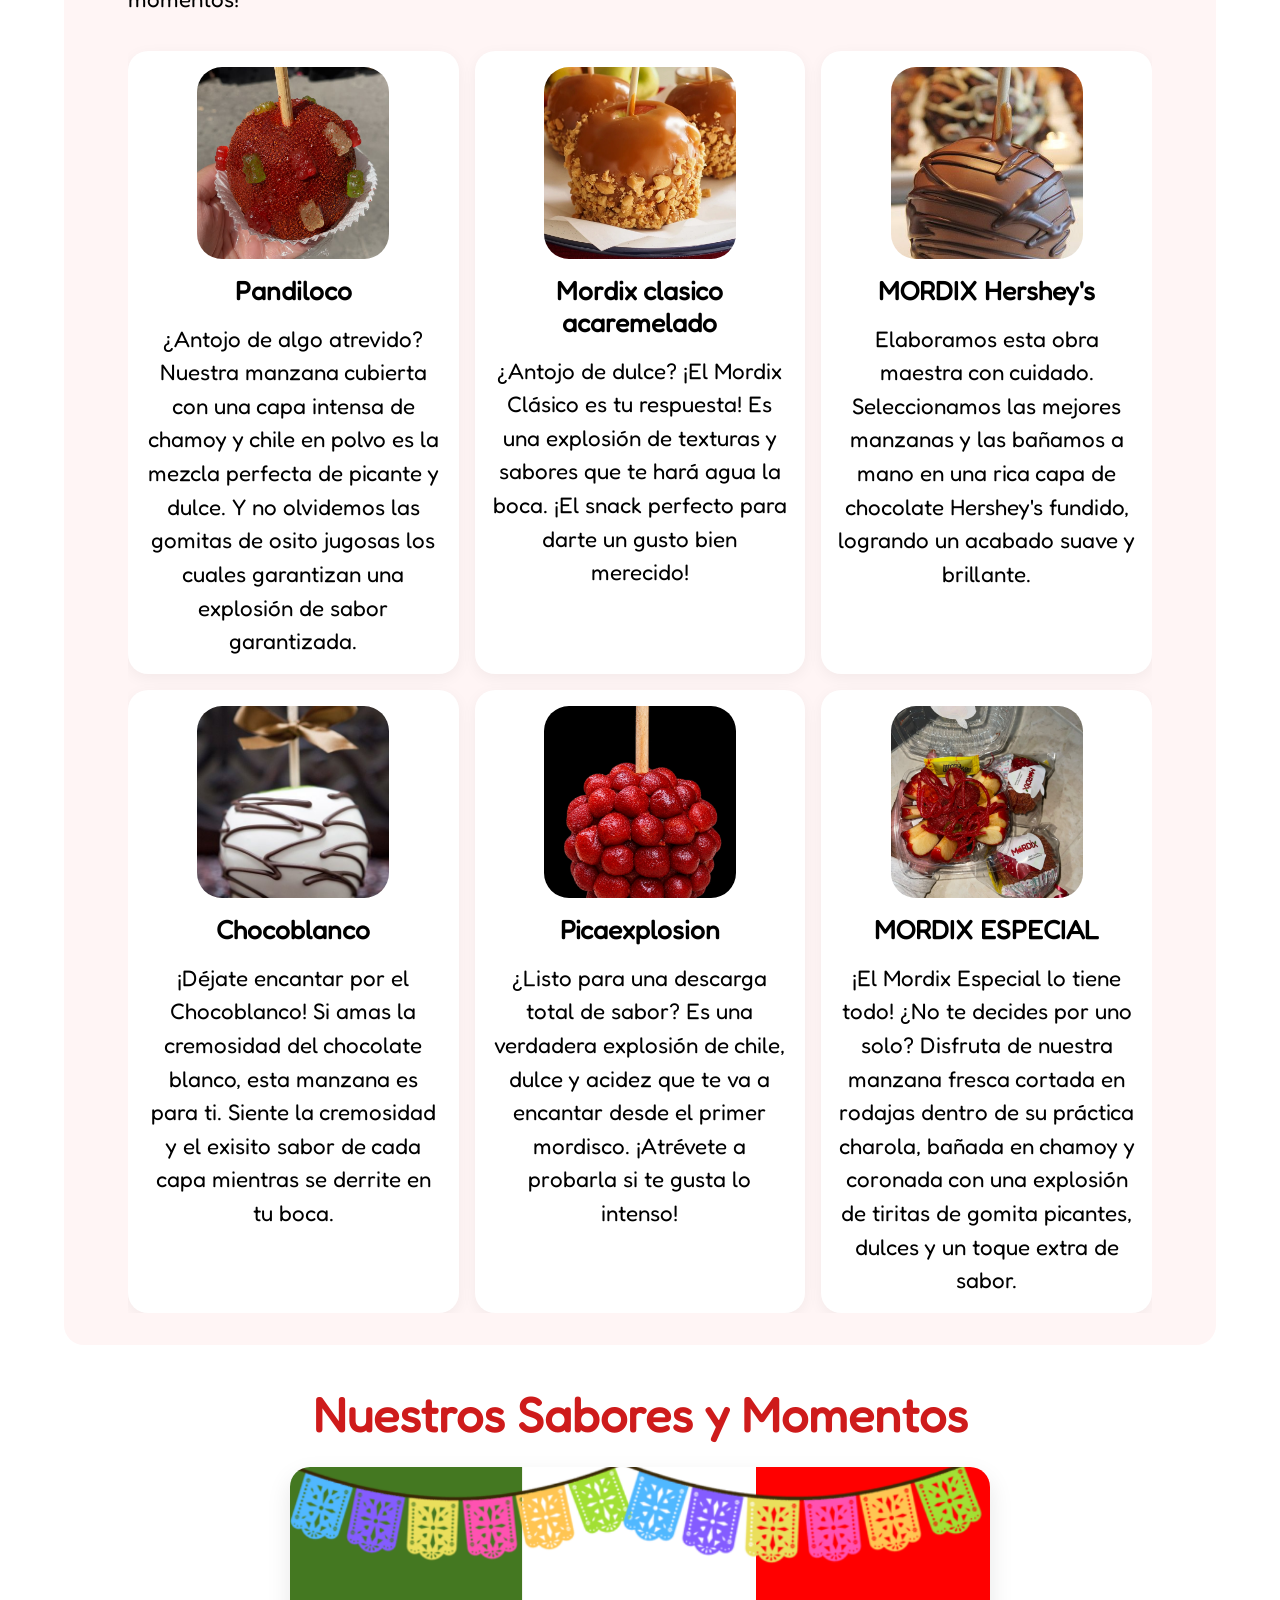
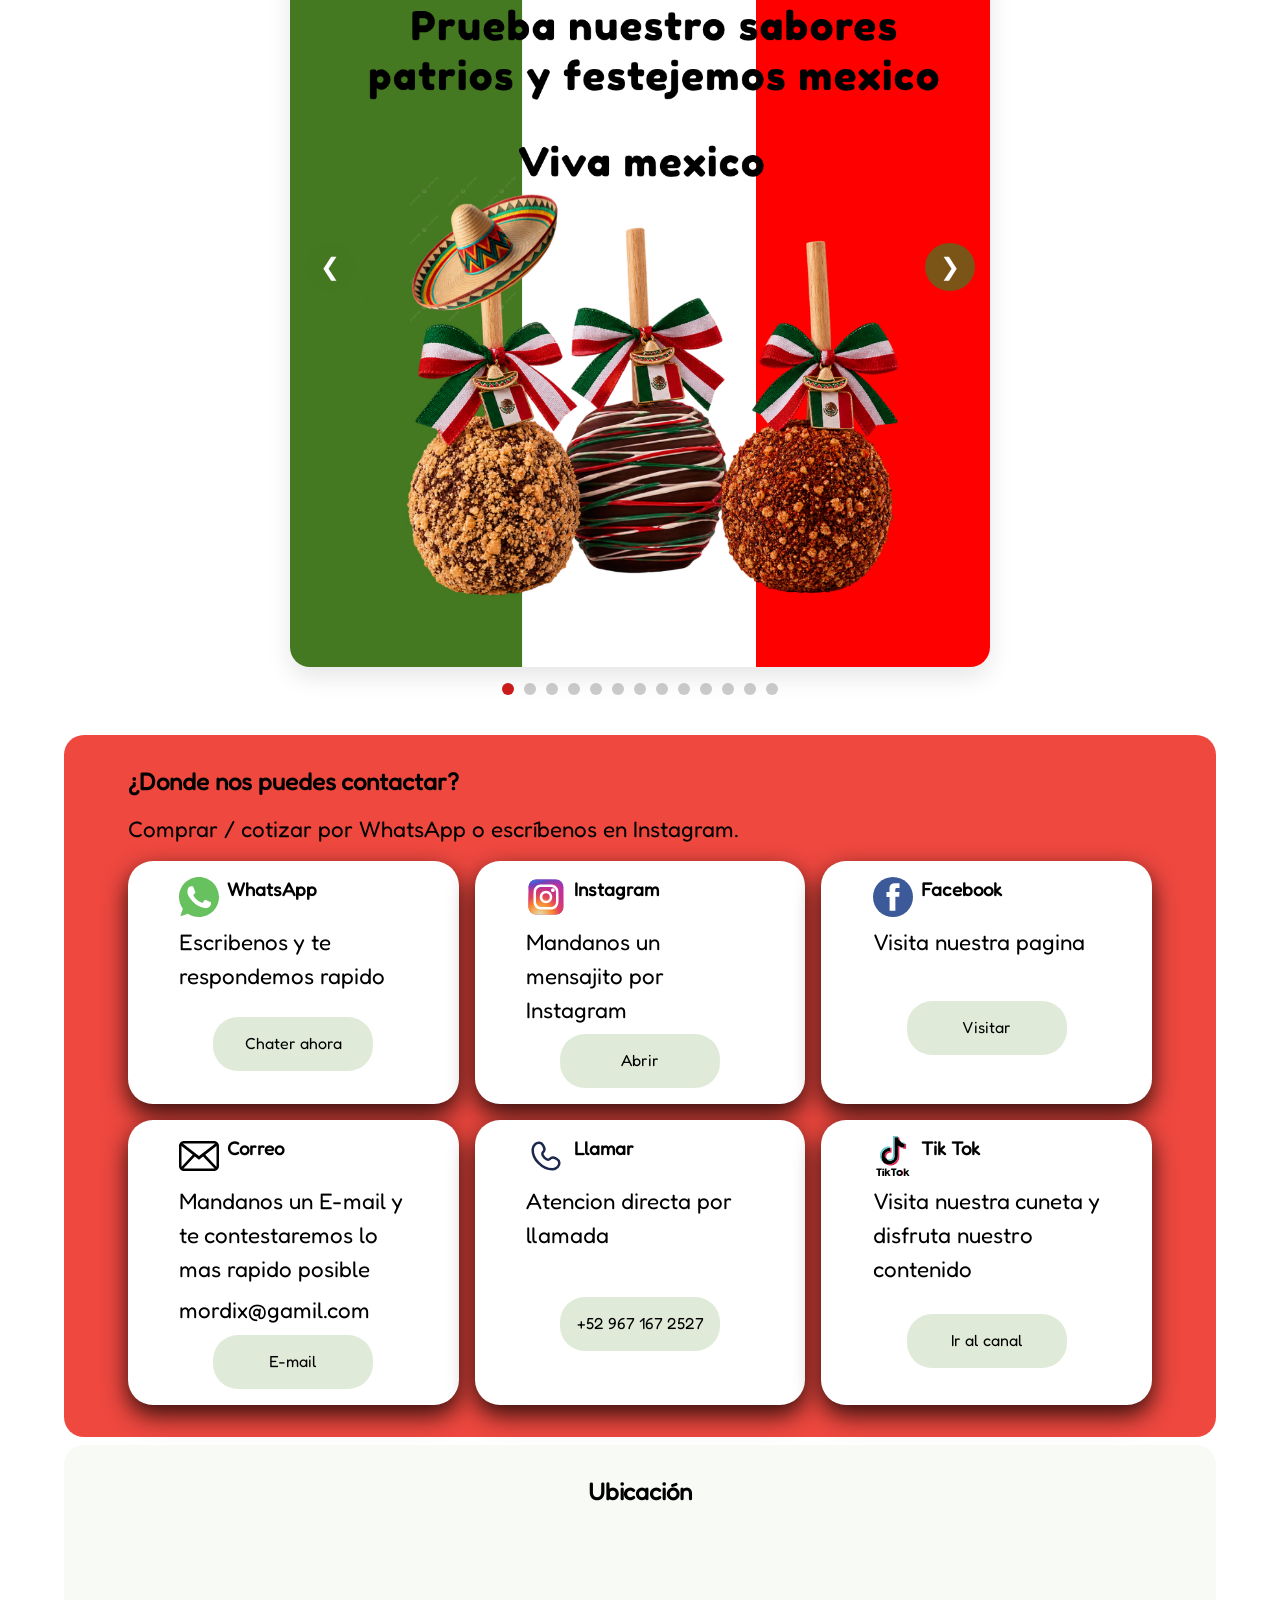
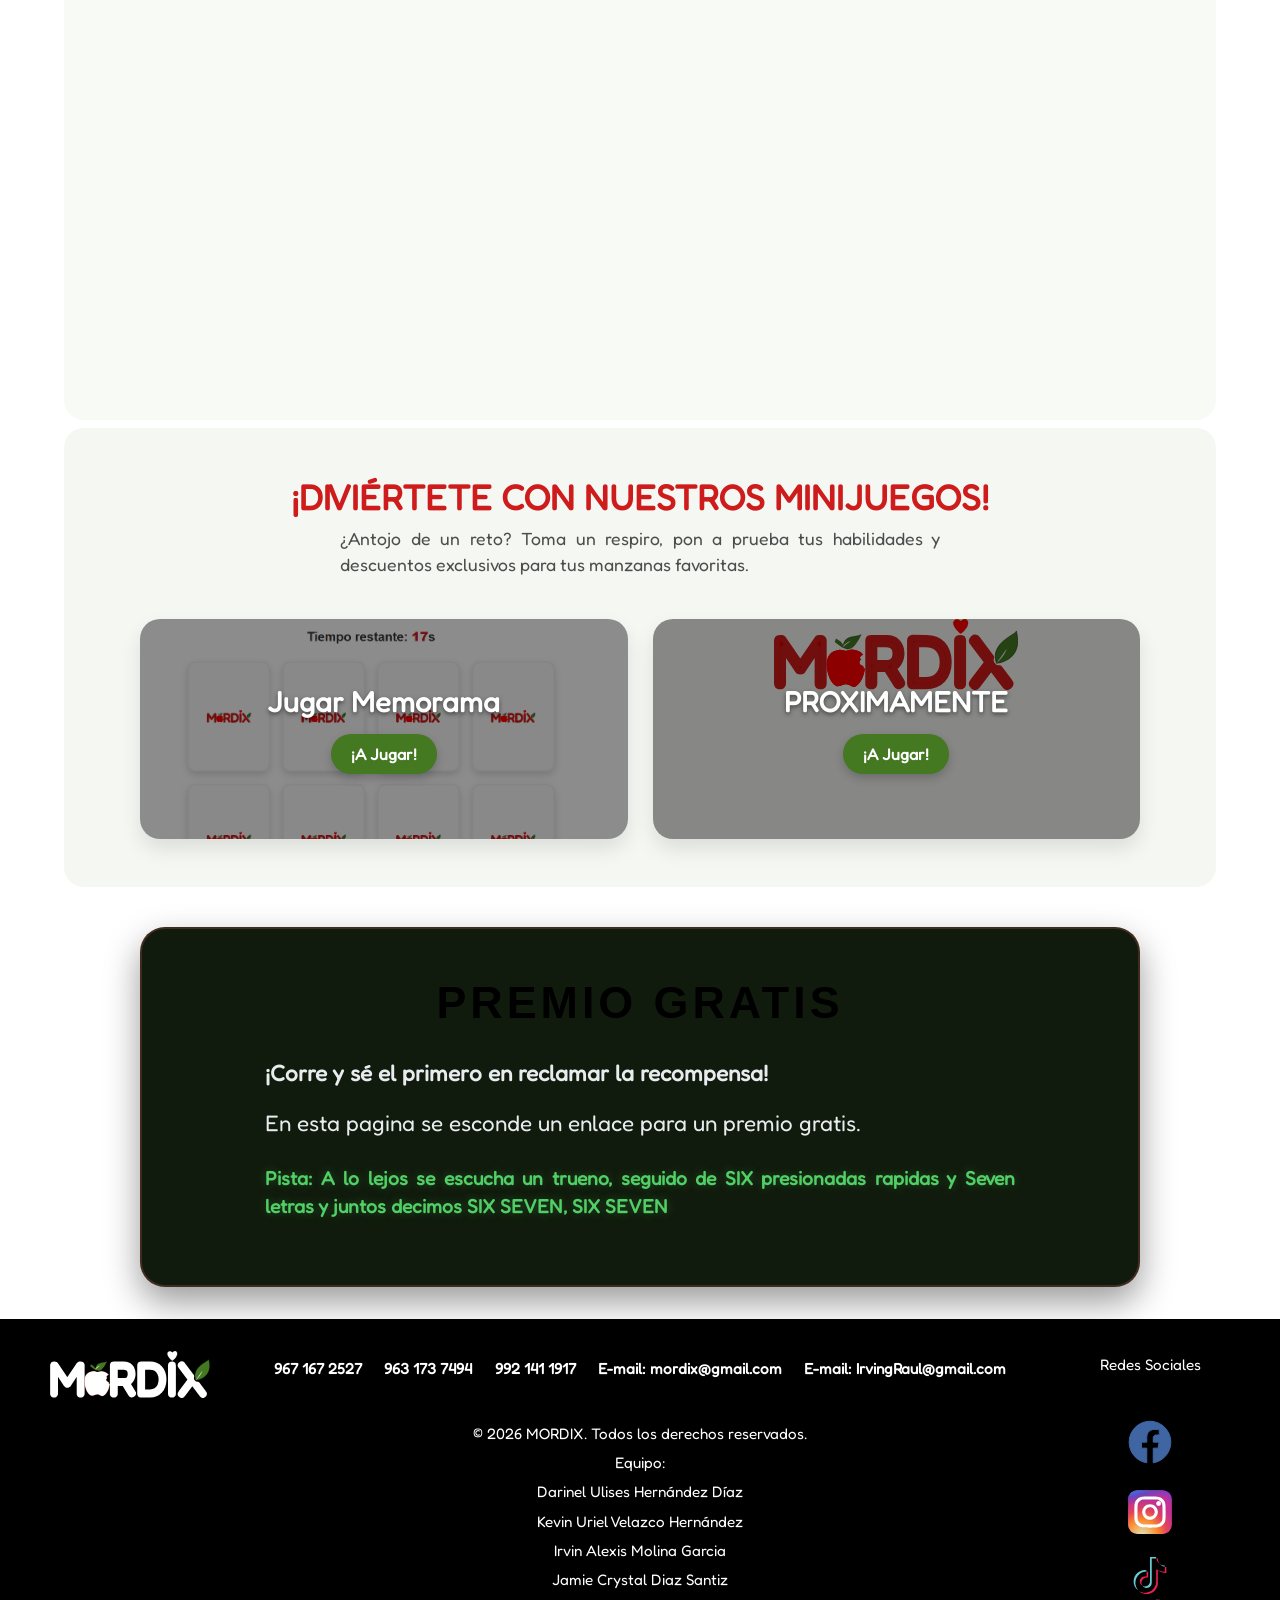
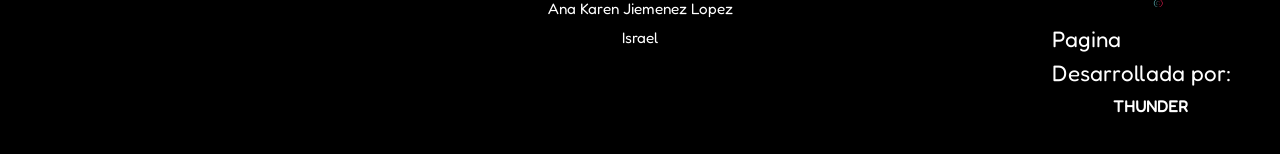
==== commit 5b0138a9: "Update index.html" ====
--- a/index.html
+++ b/index.html
@@ -64,14 +64,10 @@
                 </div>
             </section>
                   
-                     <!--<section class="contenido_main secciones seccion-videos">
-                    <video controls loop preload="metadata">
-                        <source src="AUDIO/video_mordix.mp4">
-                        Ocurrio una falla al reprodurcir el video
+                       <section class="contenido_main secciones seccion-videos">
+                    <video src="AUDIO/video_mordix.mp4" controls loop preload="metadata">
                     </video>
-                        
-                
-                </section> --->
+                       </section>
 
             
             <section class="propuesta-valor contenido_main secciones">
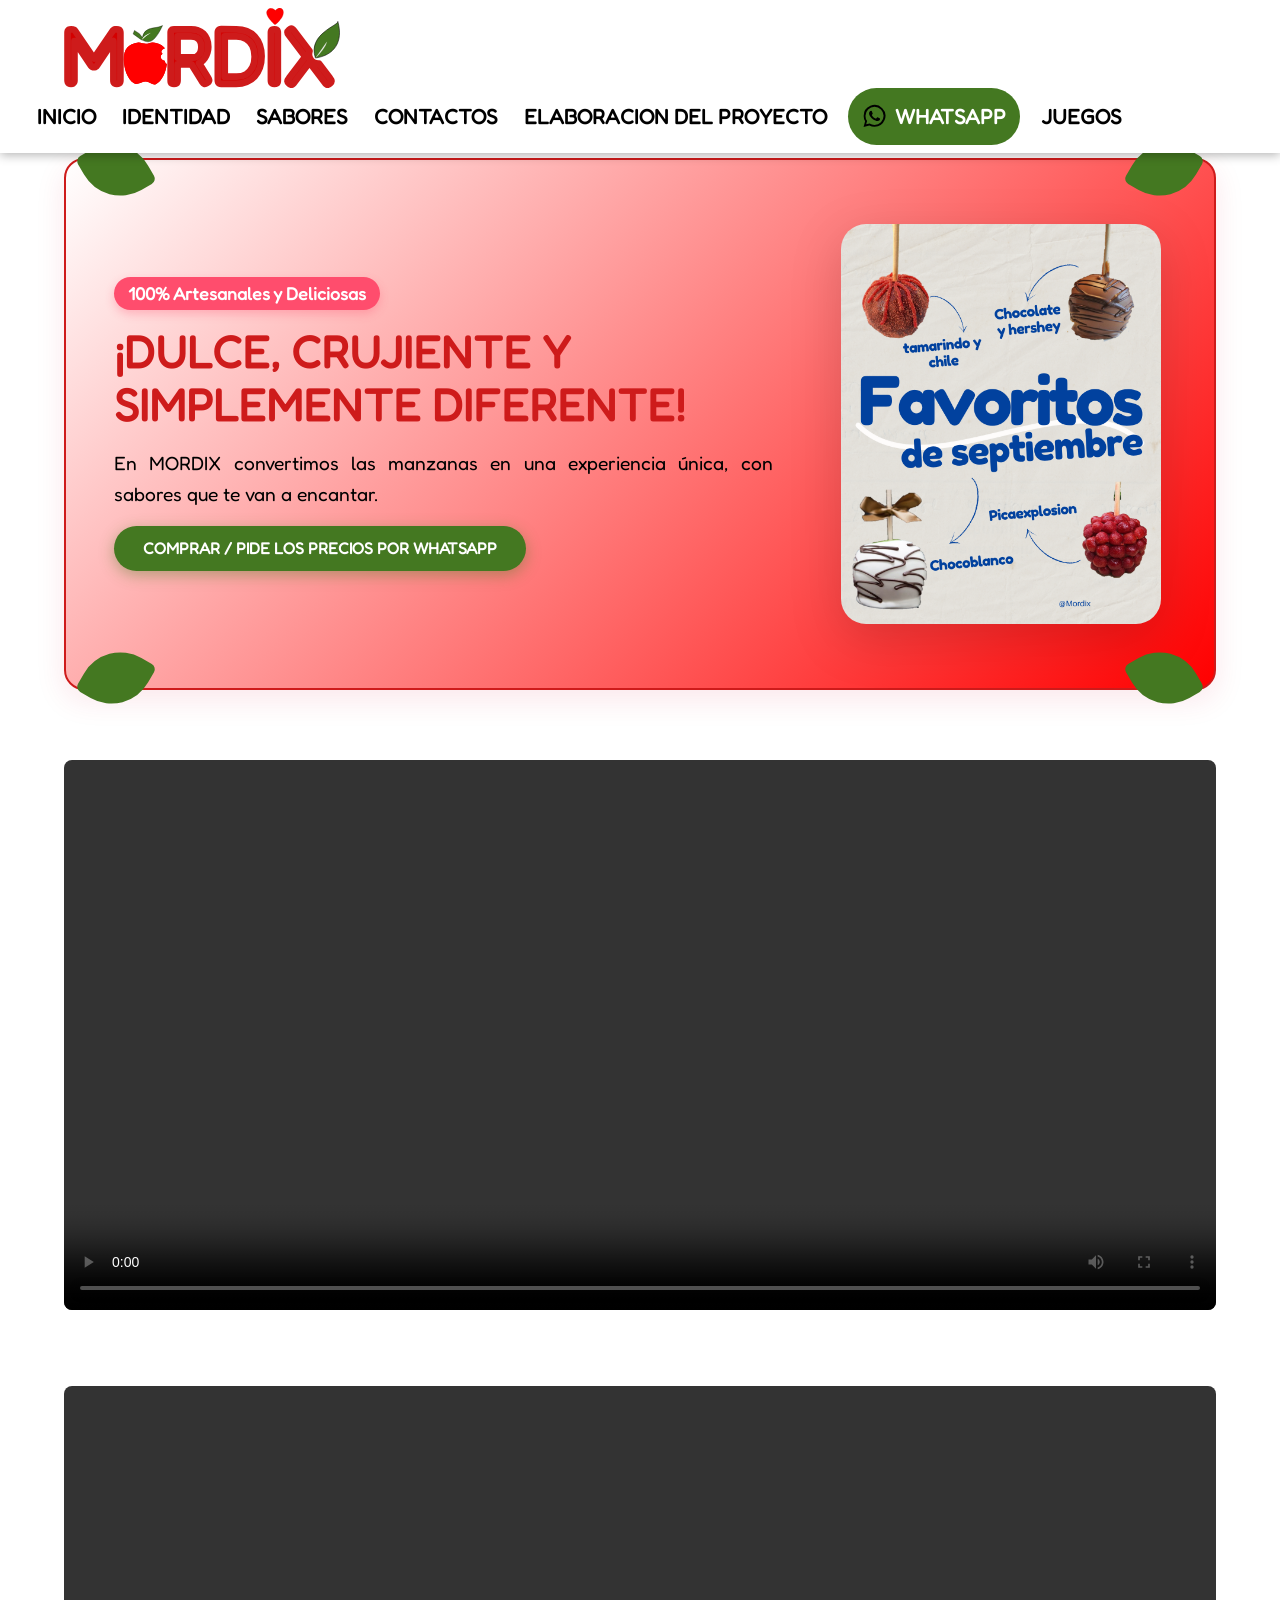
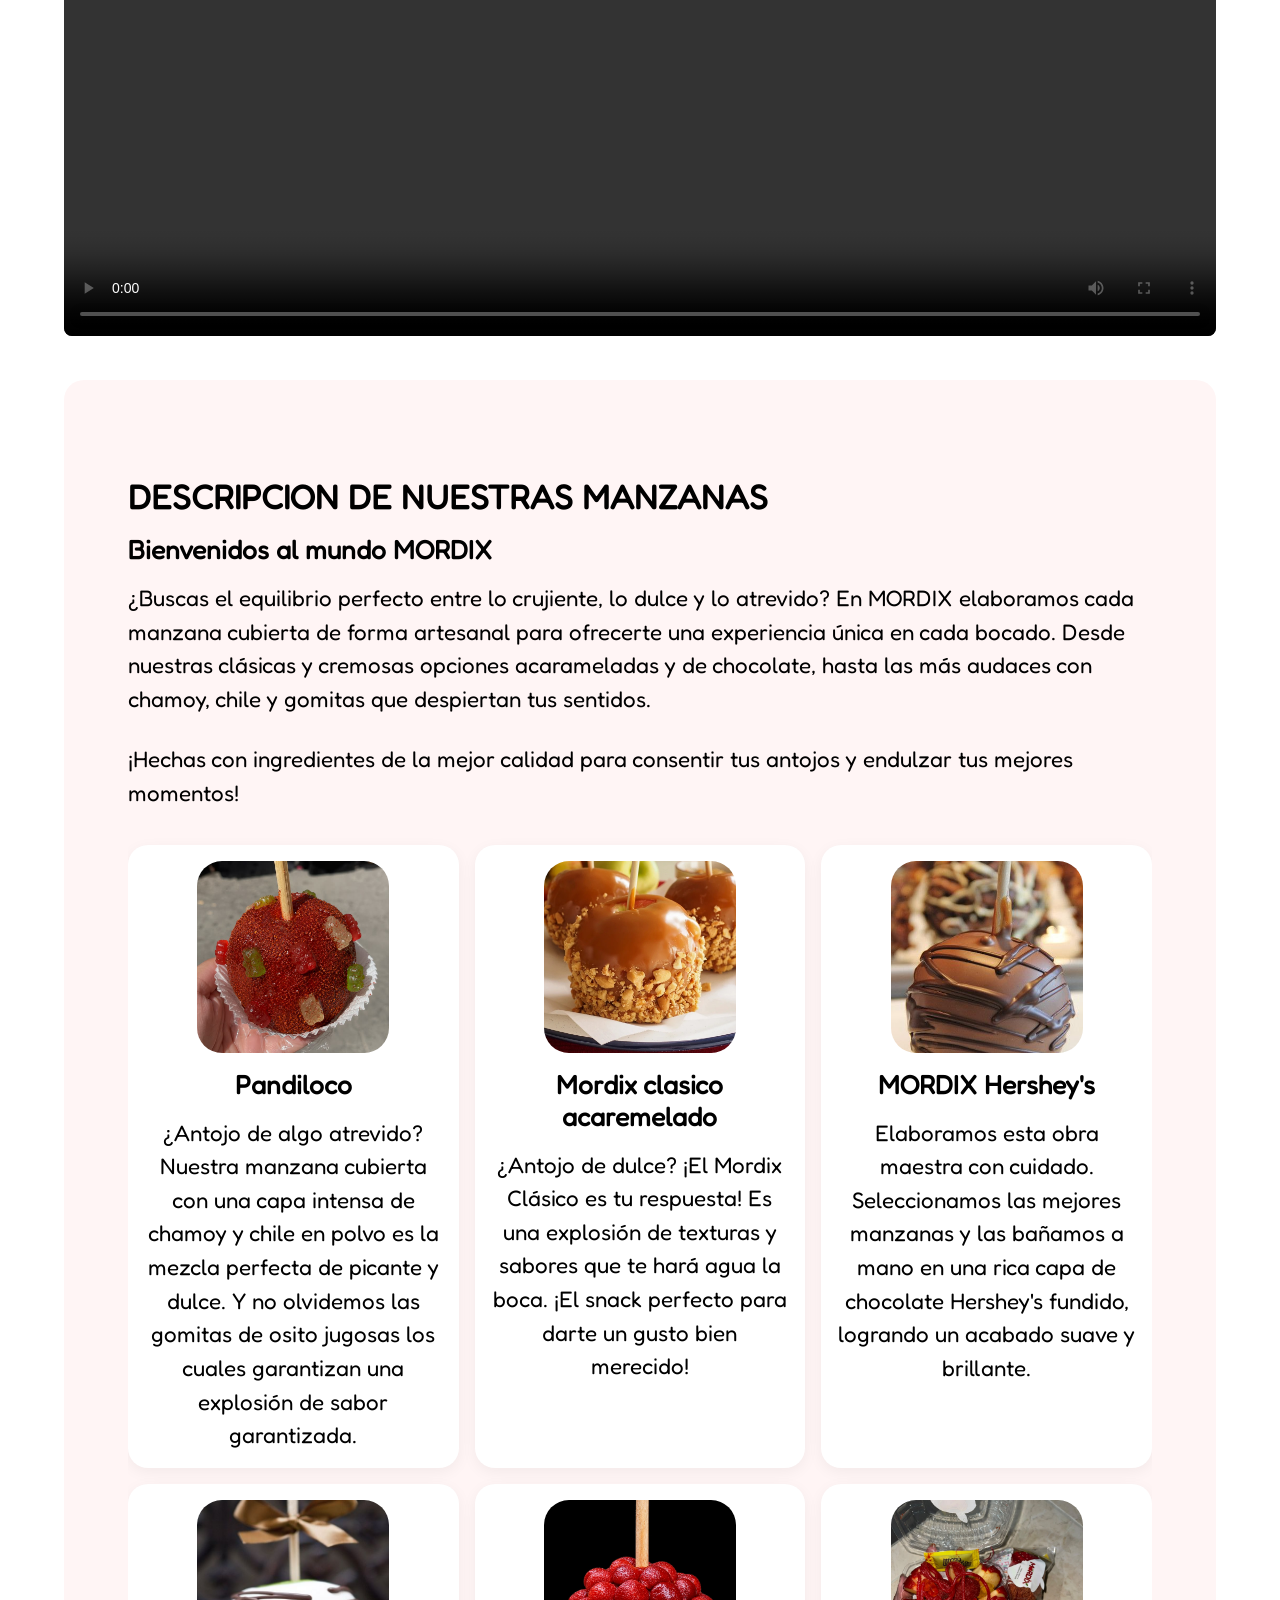
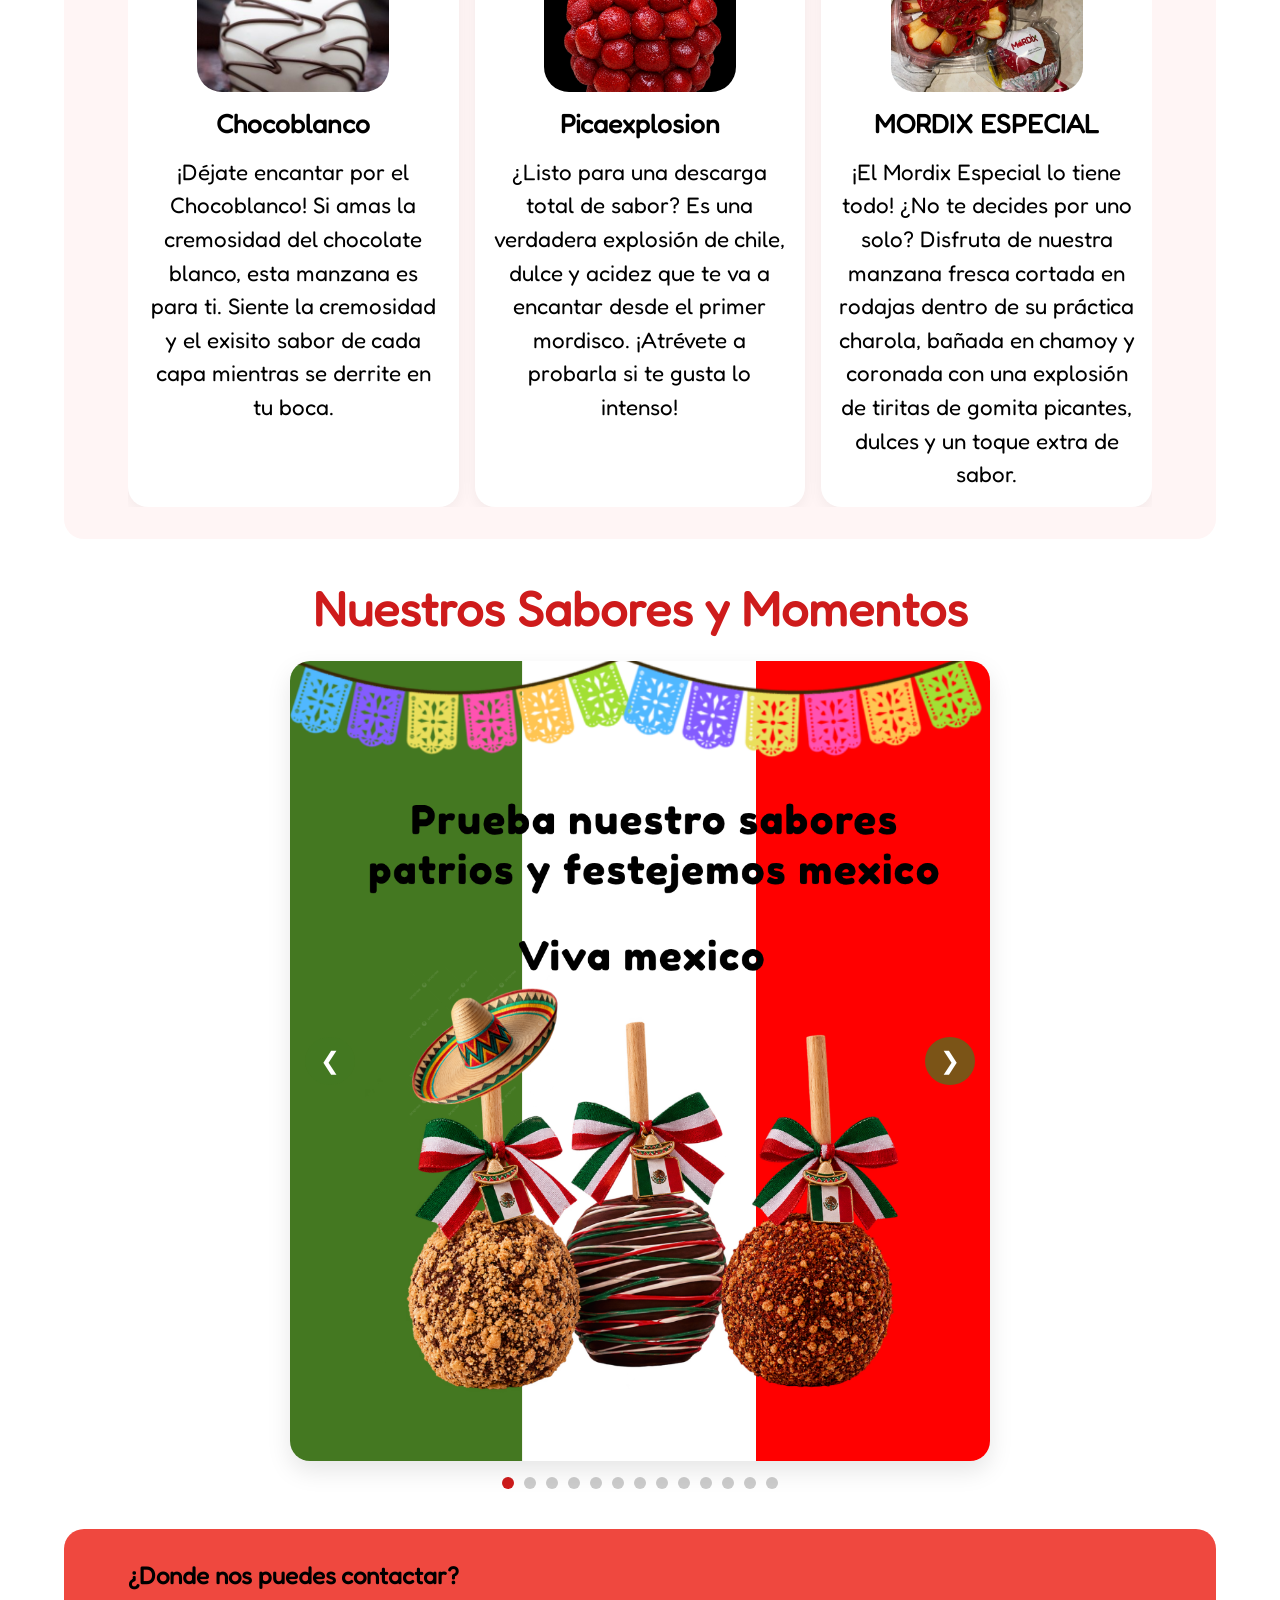
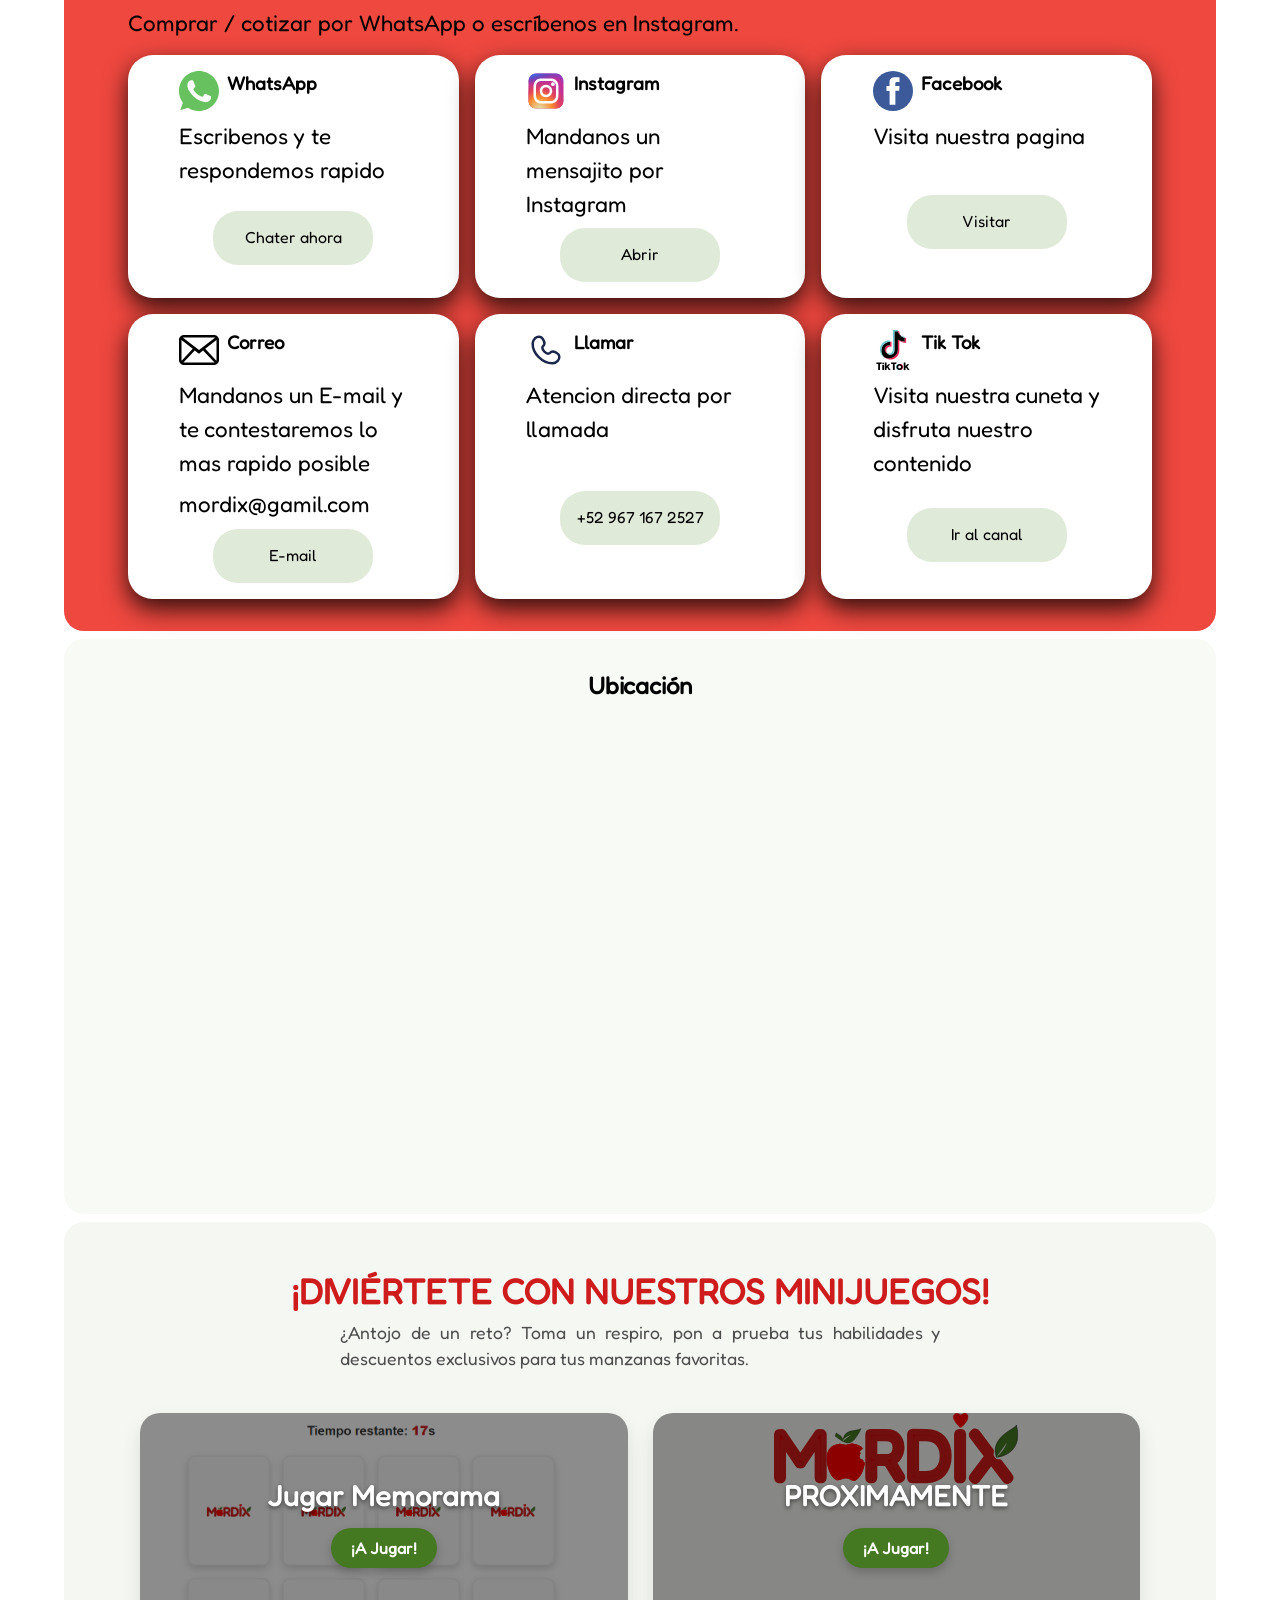
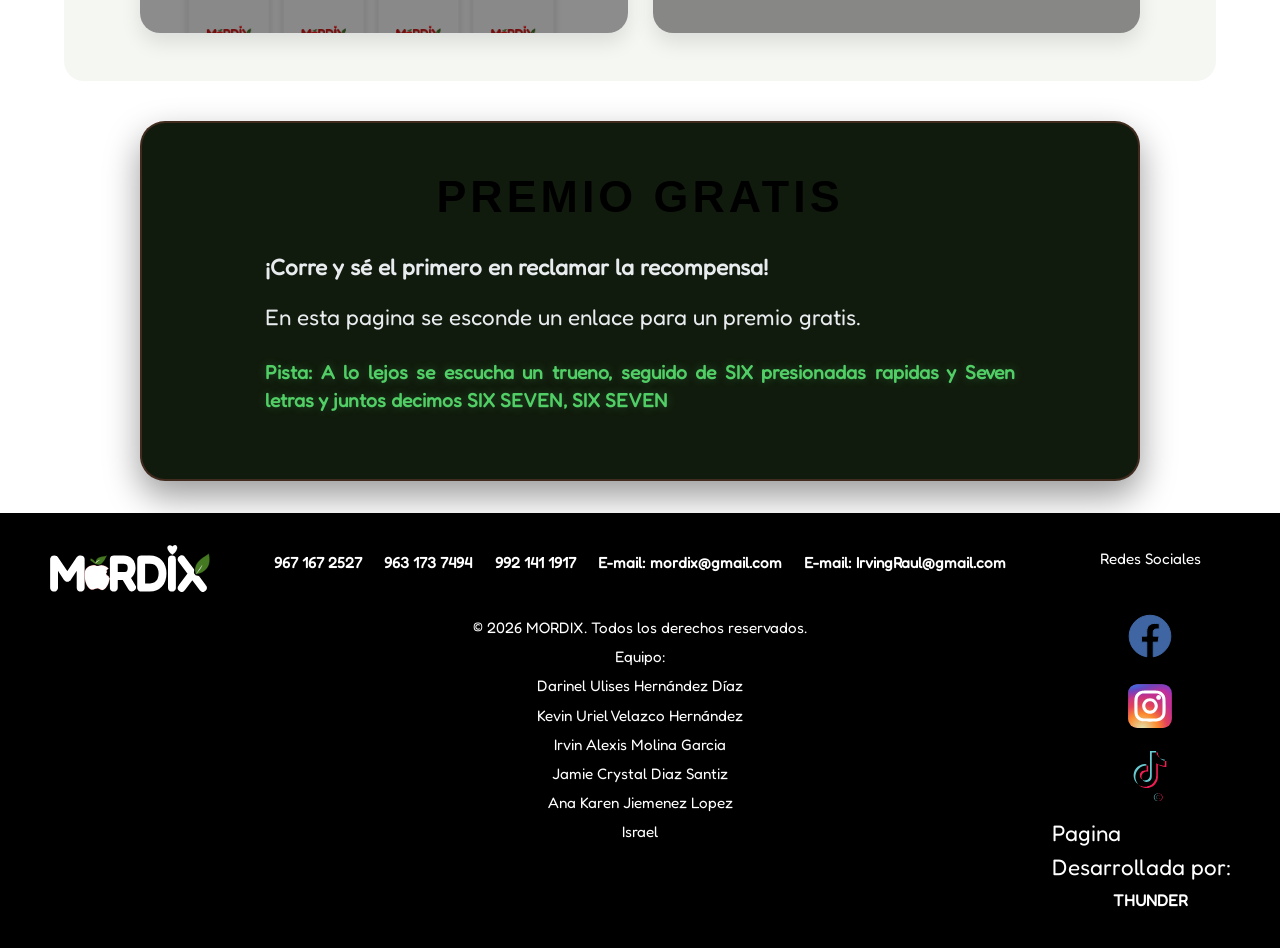
==== commit 6fcc13d0: "Update index.html" ====
--- a/index.html
+++ b/index.html
@@ -63,7 +63,12 @@
                     <img src="IMAGENES/Post de Instagram Favoritos de Diseño Collage Scrapbook Minimalista Azul.png" alt="Manzana cubierta MORDIX">
                 </div>
             </section>
-                  
+            
+                    <section class="contenido_main secciones seccion-videos">
+                    <video src="AUDIO/MORDIX-EDIT1.mp4" controls loop preload="metadata">
+                    </video>
+                    </section>
+            
                        <section class="contenido_main secciones seccion-videos">
                     <video src="AUDIO/video_mordix.mp4" controls loop preload="metadata">
                     </video>
--- a/dragonball.css
+++ b/dragonball.css
@@ -2658,30 +2658,20 @@
 }
 
 
-.seccion-videos {
+.seccion-videos{
     width: 100%; 
-    max-width: 900px; /* Límite máximo para que no crezca infinito en pantallas gigantes */
     margin: 0 auto;
 }
-
-.seccion-videos > video {
+.seccion-videos > video{
     width: 100%;
-    height: auto; /* Mantiene la proporción perfecta del video automáticamente */
-    max-height: 550px; /* Altura máxima en PC */
-    display: block;
-    border-radius: 8px;
-}
-
-/* Media query para tablets y celulares (menores a 1000px) */
-@media (max-width: 1000px) {
-    .seccion-videos {
-        max-width: 100%; /* Ocupa todo el ancho disponible */
-        padding: 0 15px; /* Margen a los lados para que no pegue a la pantalla del cel */
-        box-sizing: border-box;
-    }
+    max-height: 550px;
+    height:100%;
+    border-radius: 8px;;
+}
+
+@media (max-width: 1000px){
     
     .seccion-videos > video {
-        max-height: 350px; /* Reducimos la altura máxima para que en celulares no tape toda la pantalla */
-    }
-}
-
+        max-height: 460px;
+    }
+}
